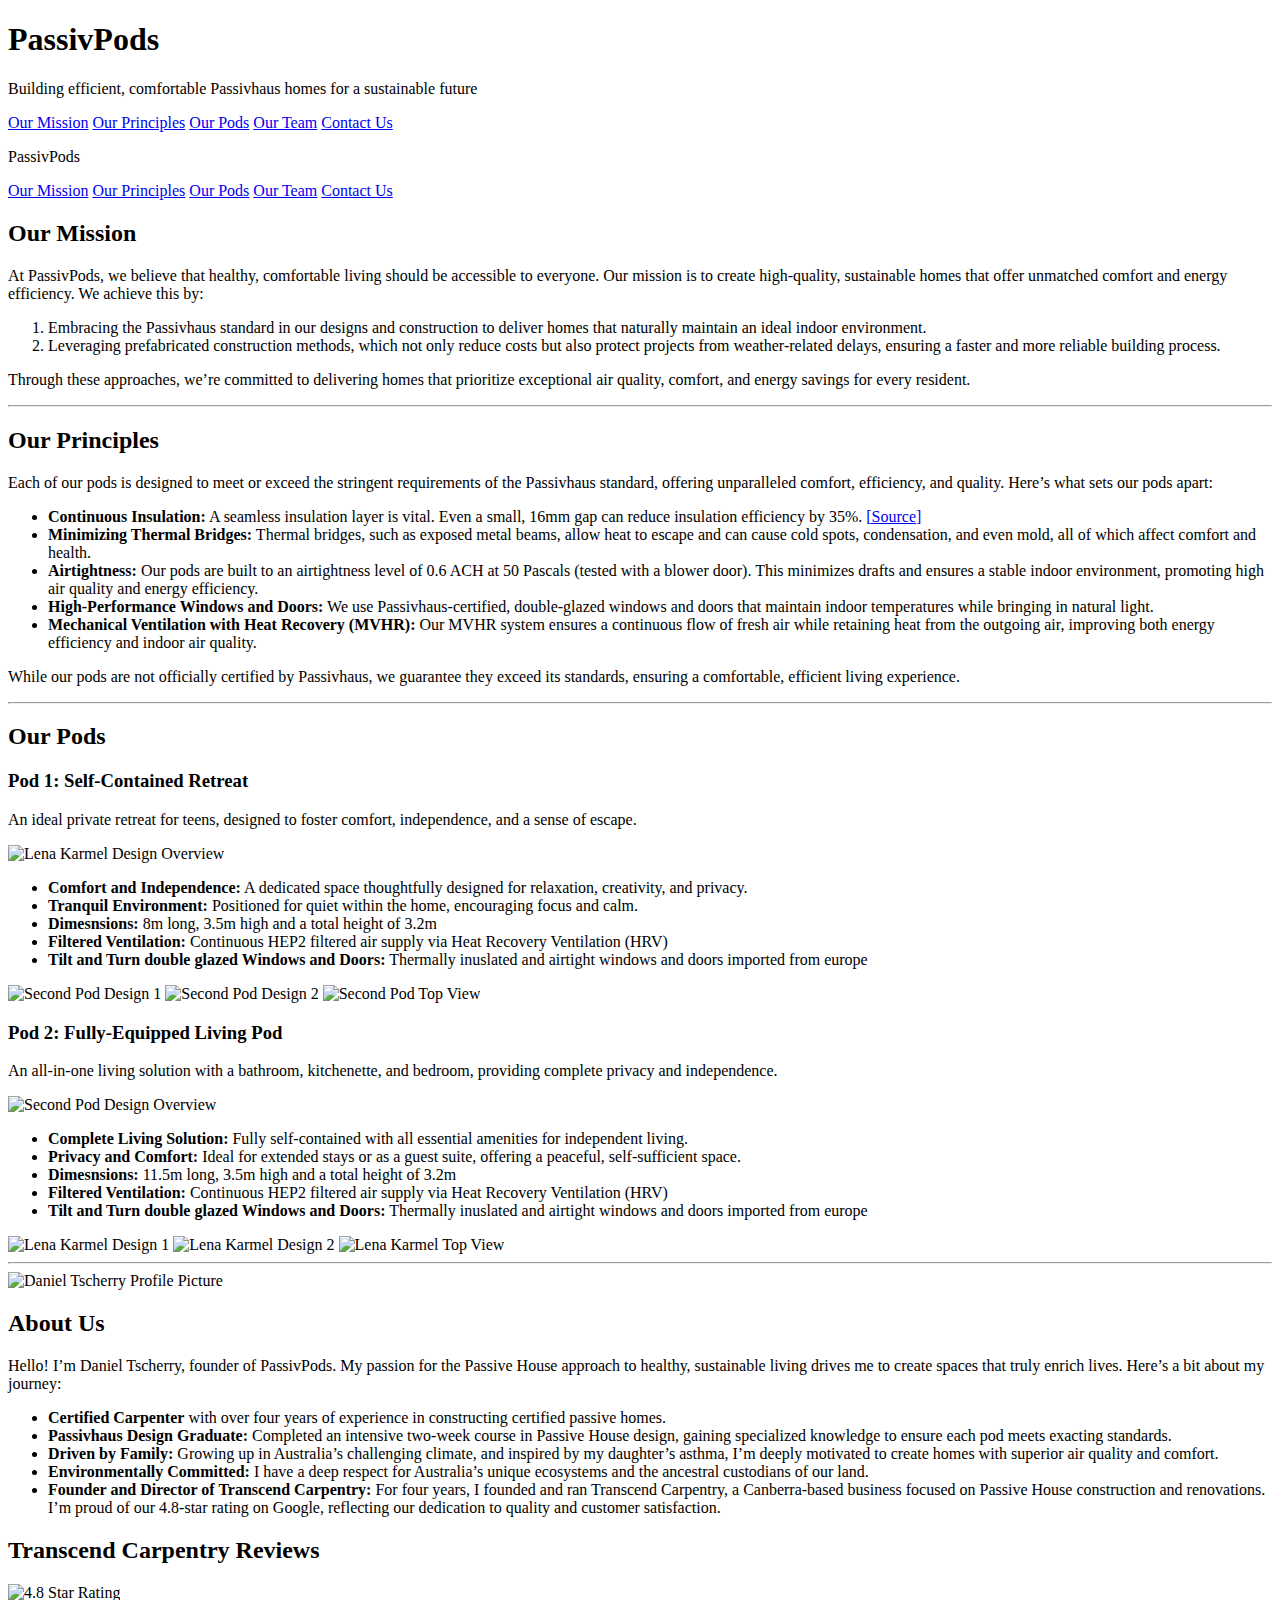
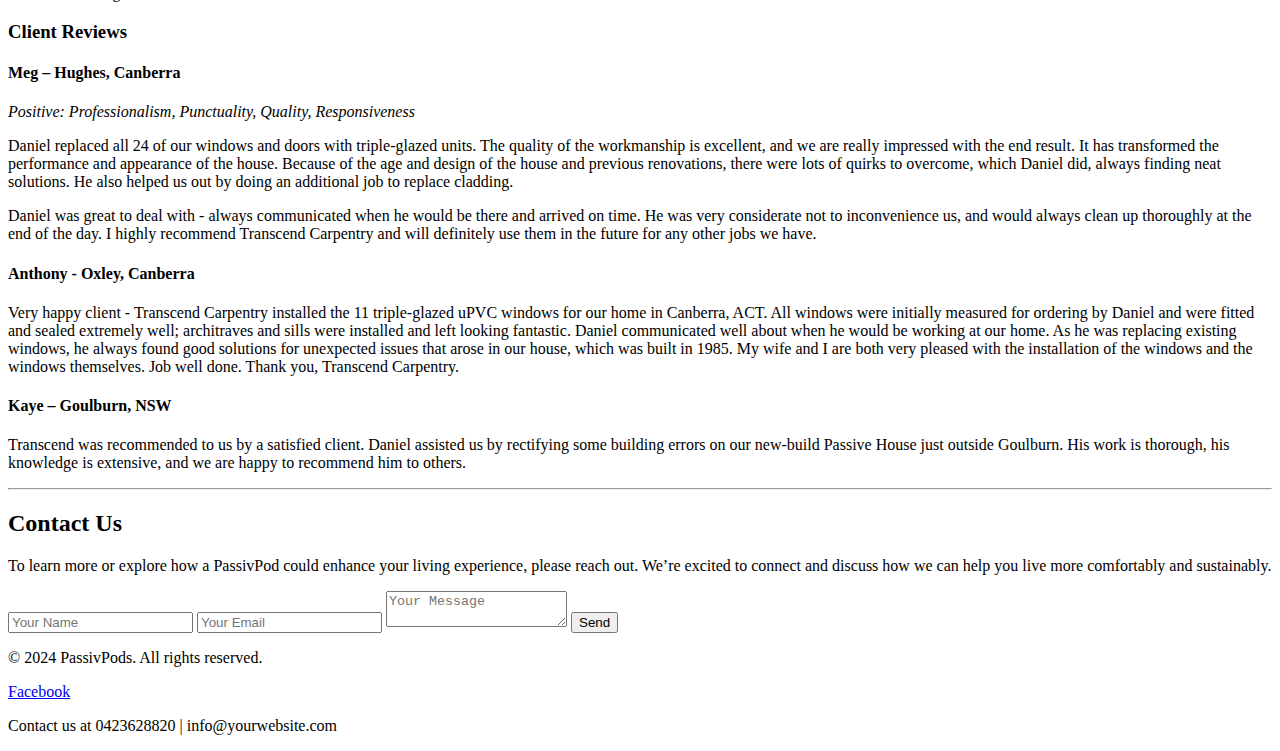
==== index.html @ dbcd6cd1 "Add files via upload" ====
<!DOCTYPE html>
<html lang="en">
<head>
    <!-- Metadata for SEO -->
    <meta charset="UTF-8">
    <meta name="viewport" content="width=device-width, initial-scale=1.0">
    <meta name="description" content="PassivPods offers sustainable, compact, and efficient passive homes designed for comfort and energy efficiency.">
    <meta property="og:title" content="PassivPods | Micro Passive House Portfolio">
    <meta property="og:description" content="Discover compact, sustainable, and energy-efficient homes designed for comfort.">
    <meta property="og:image" content="https://example.com/path/to/your-image.jpg">
    <meta property="og:url" content="https://yourwebsite.com">
    <title>PassivPods Website</title>
    
    <!-- Link to external stylesheet -->
    <link rel="stylesheet" href="assets/style.css">
    <link href="https://fonts.googleapis.com/css2?family=Montserrat:wght@400;700&family=Lato:wght@400;700&display=swap" rel="stylesheet">
</head>
<body>
    <!-- Main Header Section with Navigation Links -->
    <header id="hero" class="main-header">
        <h1>PassivPods</h1>
        <p>Building efficient, comfortable Passivhaus homes for a sustainable future</p>
        <nav>
            <a href="#mission">Our Mission</a>
            <a href="#principles">Our Principles</a>
            <a href="#pods">Our Pods</a>
            <a href="#team">Our Team</a>
            <a href="#contact">Contact Us</a>
        </nav>
    </header>
    
    <!-- Dropdown Header (hidden initially, appears on scroll) -->
    <div class="dropdown-header">
        <p class="brand-name">PassivPods</p>
        <nav class="dropdown-nav">
            <a href="#mission">Our Mission</a>
            <a href="#principles">Our Principles</a>
            <a href="#pods">Our Pods</a>
            <a href="#team">Our Team</a>
            <a href="#contact">Contact Us</a>
        </nav>
    </div> 

    <!-- Sections with Consistent Styling -->
    <section id="mission" class="section">
        <h2>Our Mission</h2>
        <p>At PassivPods, we believe that healthy, comfortable living should be accessible to everyone. Our mission is to create high-quality, sustainable homes that offer unmatched comfort and energy efficiency. We achieve this by:</p>
        <ol>
            <li>Embracing the Passivhaus standard in our designs and construction to deliver homes that naturally maintain an ideal indoor environment.</li>
            <li>Leveraging prefabricated construction methods, which not only reduce costs but also protect projects from weather-related delays, ensuring a faster and more reliable building process.</li>
        </ol>
        <p>Through these approaches, we’re committed to delivering homes that prioritize exceptional air quality, comfort, and energy savings for every resident.</p>
    </section>
    <div class="divider-wrapper">
        <hr class="section-divider">
    <section id="principles" class="section">
        <h2>Our Principles</h2>
        <p>Each of our pods is designed to meet or exceed the stringent requirements of the Passivhaus standard, offering unparalleled comfort, efficiency, and quality. Here’s what sets our pods apart:</p>
        <ul>
            <li><strong>Continuous Insulation:</strong> A seamless insulation layer is vital. Even a small, 16mm gap can reduce insulation efficiency by 35%. <a href="https://www.buildmagazine.org.nz/assets/PDF/BUILD117-68-Research---Poorly-fitted-insulation.pdf" target="_blank">[Source]</a></li>
            <li><strong>Minimizing Thermal Bridges:</strong> Thermal bridges, such as exposed metal beams, allow heat to escape and can cause cold spots, condensation, and even mold, all of which affect comfort and health.</li>
            <li><strong>Airtightness:</strong> Our pods are built to an airtightness level of 0.6 ACH at 50 Pascals (tested with a blower door). This minimizes drafts and ensures a stable indoor environment, promoting high air quality and energy efficiency.</li>
            <li><strong>High-Performance Windows and Doors:</strong> We use Passivhaus-certified, double-glazed windows and doors that maintain indoor temperatures while bringing in natural light.</li>
            <li><strong>Mechanical Ventilation with Heat Recovery (MVHR):</strong> Our MVHR system ensures a continuous flow of fresh air while retaining heat from the outgoing air, improving both energy efficiency and indoor air quality.</li>
        </ul>
        <p>While our pods are not officially certified by Passivhaus, we guarantee they exceed its standards, ensuring a comfortable, efficient living experience.</p>
    </section>
    <div class="divider-wrapper">
        <hr class="section-divider">
    <section id="pods" class="section">
        <h2>Our Pods</h2>
        
        <!-- Pod 1 -->
        <div class="pod">
            <!-- Pod Title and Blurb -->
            <div class="pod-header">
                <h3>Pod 1: Self-Contained Retreat</h3>
                <p class="pod-blurb">An ideal private retreat for teens, designed to foster comfort, independence, and a sense of escape.</p>
            </div>
            
            <!-- Top Section: Main Image on Left, Text on Right -->
            <div class="top-section">
                <div class="image-left">
                    <img src="images\Complete Lena 8m by 3 ISO.jpg" alt="Lena Karmel Design Overview" class="main-pod-image">
                </div>
                <div class="text-right">
                    <ul>
                        <li><strong>Comfort and Independence:</strong> A dedicated space thoughtfully designed for relaxation, creativity, and privacy.</li>
                        <li><strong>Tranquil Environment:</strong> Positioned for quiet within the home, encouraging focus and calm.</li>
                        <li><strong>Dimesnsions:</strong> 8m long, 3.5m high and a total height of 3.2m</li>
                        <li><strong>Filtered Ventilation:</strong> Continuous HEP2 filtered air supply via Heat Recovery Ventilation (HRV)</li>
                        <li><strong>Tilt and Turn double glazed Windows and Doors:</strong> Thermally inuslated and airtight windows and doors imported from europe</li>
                    </ul>
                </div>
            </div>
            
            <!-- Bottom Section: Three Images Side by Side -->
            <div class="bottom-section">
                <img src="images\Complete Lena 8m by 3 Bed side.jpg" alt="Second Pod Design 1" class="side-by-side-image">
                <img src="images\Complete Lena 8m by 3 couch side.jpg" alt="Second Pod Design 2" class="side-by-side-image">
                <img src="images\Complete Lena 8m by 3 Top.jpg" alt="Second Pod Top View" class="side-by-side-image">
            </div>
        </div>
    
        <!-- Pod 2 (Duplicate Structure) -->
        <div class="pod">
            <!-- Pod Title and Blurb -->
            <div class="pod-header">
                <h3>Pod 2: Fully-Equipped Living Pod</h3>
                <p class="pod-blurb">An all-in-one living solution with a bathroom, kitchenette, and bedroom, providing complete privacy and independence.</p>
            </div>
            
            <!-- Top Section: Main Image on Left, Text on Right -->
            <div class="top-section">
                <div class="image-left">
                    <img src="images\Complete Lena 11.5m by 3 iso.jpg" alt="Second Pod Design Overview" class="main-pod-image">
                </div>
                <div class="text-right">
                    <ul>
                        <li><strong>Complete Living Solution:</strong> Fully self-contained with all essential amenities for independent living.</li>
                        <li><strong>Privacy and Comfort:</strong> Ideal for extended stays or as a guest suite, offering a peaceful, self-sufficient space.</li>
                        <li><strong>Dimesnsions:</strong> 11.5m long, 3.5m high and a total height of 3.2m</li>
                        <li><strong>Filtered Ventilation:</strong> Continuous HEP2 filtered air supply via Heat Recovery Ventilation (HRV)</li>
                        <li><strong>Tilt and Turn double glazed Windows and Doors:</strong> Thermally inuslated and airtight windows and doors imported from europe</li>
                    </ul>
                </div>
            </div>
            
            <!-- Bottom Section: Three Images Side by Side -->
            <div class="bottom-section">
                <img src="images\Complete Lena 11.5m by 3.jpg" alt="Lena Karmel Design 1" class="side-by-side-image">
                <img src="images\Complete Lena 11.5m by 3 2.jpg" alt="Lena Karmel Design 2" class="side-by-side-image">
                <img src="images\Complete Lena 11.5m by 3 Top.jpg" alt="Lena Karmel Top View" class="side-by-side-image">
            </div>
        </div>
    </section>


    <div class="divider-wrapper">
        <hr class="section-divider">


 <section id="team" class="section">
    <div class="about-us-container">
        <!-- Profile Picture -->
        <div class="profile-picture">
            <img src="images/profile picture.jpg" alt="Daniel Tscherry Profile Picture">
        </div>

        <!-- About Us Text -->
        <div class="about-us-text">
            <h2>About Us</h2>
            <p>Hello! I’m Daniel Tscherry, founder of PassivPods. My passion for the Passive House approach to healthy, sustainable living drives me to create spaces that truly enrich lives. Here’s a bit about my journey:</p>
            <ul>
                <li><strong>Certified Carpenter</strong> with over four years of experience in constructing certified passive homes.</li>
                <li><strong>Passivhaus Design Graduate:</strong> Completed an intensive two-week course in Passive House design, gaining specialized knowledge to ensure each pod meets exacting standards.</li>
                <li><strong>Driven by Family:</strong> Growing up in Australia’s challenging climate, and inspired by my daughter’s asthma, I’m deeply motivated to create homes with superior air quality and comfort.</li>
                <li><strong>Environmentally Committed:</strong> I have a deep respect for Australia’s unique ecosystems and the ancestral custodians of our land.</li>
                <li><strong>Founder and Director of Transcend Carpentry:</strong> For four years, I founded and ran Transcend Carpentry, a Canberra-based business focused on Passive House construction and renovations. I’m proud of our 4.8-star rating on Google, reflecting our dedication to quality and customer satisfaction.</li>
            </ul>
        </div>
    </div>
            <!-- Google Star Rating Section -->
            <div class="google-rating">
                <h2><strong>Transcend Carpentry Reviews</strong></h2>
                <img src="images/4.8-star-rating.jpg" alt="4.8 Star Rating">
            </div>
        
            <!-- Reviews Section -->
            <h3>Client Reviews</h3>
        
            <div class="review">
                <h4>Meg – Hughes, Canberra</h4>
                <p><em>Positive: Professionalism, Punctuality, Quality, Responsiveness</em></p>
                <p>Daniel replaced all 24 of our windows and doors with triple-glazed units. The quality of the workmanship is excellent, and we are really impressed with the end result. It has transformed the performance and appearance of the house. Because of the age and design of the house and previous renovations, there were lots of quirks to overcome, which Daniel did, always finding neat solutions. He also helped us out by doing an additional job to replace cladding.</p>
                <p>Daniel was great to deal with - always communicated when he would be there and arrived on time. He was very considerate not to inconvenience us, and would always clean up thoroughly at the end of the day. I highly recommend Transcend Carpentry and will definitely use them in the future for any other jobs we have.</p>
            </div>
        
            <div class="review">
                <h4>Anthony - Oxley, Canberra</h4>
                <p>Very happy client - Transcend Carpentry installed the 11 triple-glazed uPVC windows for our home in Canberra, ACT. All windows were initially measured for ordering by Daniel and were fitted and sealed extremely well; architraves and sills were installed and left looking fantastic. Daniel communicated well about when he would be working at our home. As he was replacing existing windows, he always found good solutions for unexpected issues that arose in our house, which was built in 1985. My wife and I are both very pleased with the installation of the windows and the windows themselves. Job well done. Thank you, Transcend Carpentry.</p>
            </div>
        
            <div class="review">
                <h4>Kaye – Goulburn, NSW</h4>
                <p>Transcend was recommended to us by a satisfied client. Daniel assisted us by rectifying some building errors on our new-build Passive House just outside Goulburn. His work is thorough, his knowledge is extensive, and we are happy to recommend him to others.</p>
            </div>
        </section>
</section>

    
    <div class="divider-wrapper">
        <hr class="section-divider">
<section id="contact">
    <div class="contact-wrapper">
        <h2>Contact Us</h2>
        <p>To learn more or explore how a PassivPod could enhance your living experience, please reach out. We’re excited to connect and discuss how we can help you live more comfortably and sustainably.</p>
        <form action="https://formspree.io/f/tscherryd@yahoo.com" method="POST">
            <input type="text" name="name" placeholder="Your Name" required>
            <input type="email" name="_replyto" placeholder="Your Email" required>
            <textarea name="message" placeholder="Your Message" required></textarea>
            <button type="submit">Send</button>
        </form>
    </div>
</section>

    
        <!-- Footer -->
        <footer>
            <div class="footer-content">
                <p>&copy; 2024 PassivPods. All rights reserved.</p>
                <div class="social-links">
                    <a href="https://www.facebook.com/profile.php?id=61568110442702" target="_blank">Facebook</a>
                </div>
                <p>Contact us at 0423628820 | info@yourwebsite.com</p>
            </div>
        </footer>
    
        <!-- JavaScript for Dropdown Header Visibility on Scroll -->
        <script src="assets/script.js"></script>
    </body>
    </html>
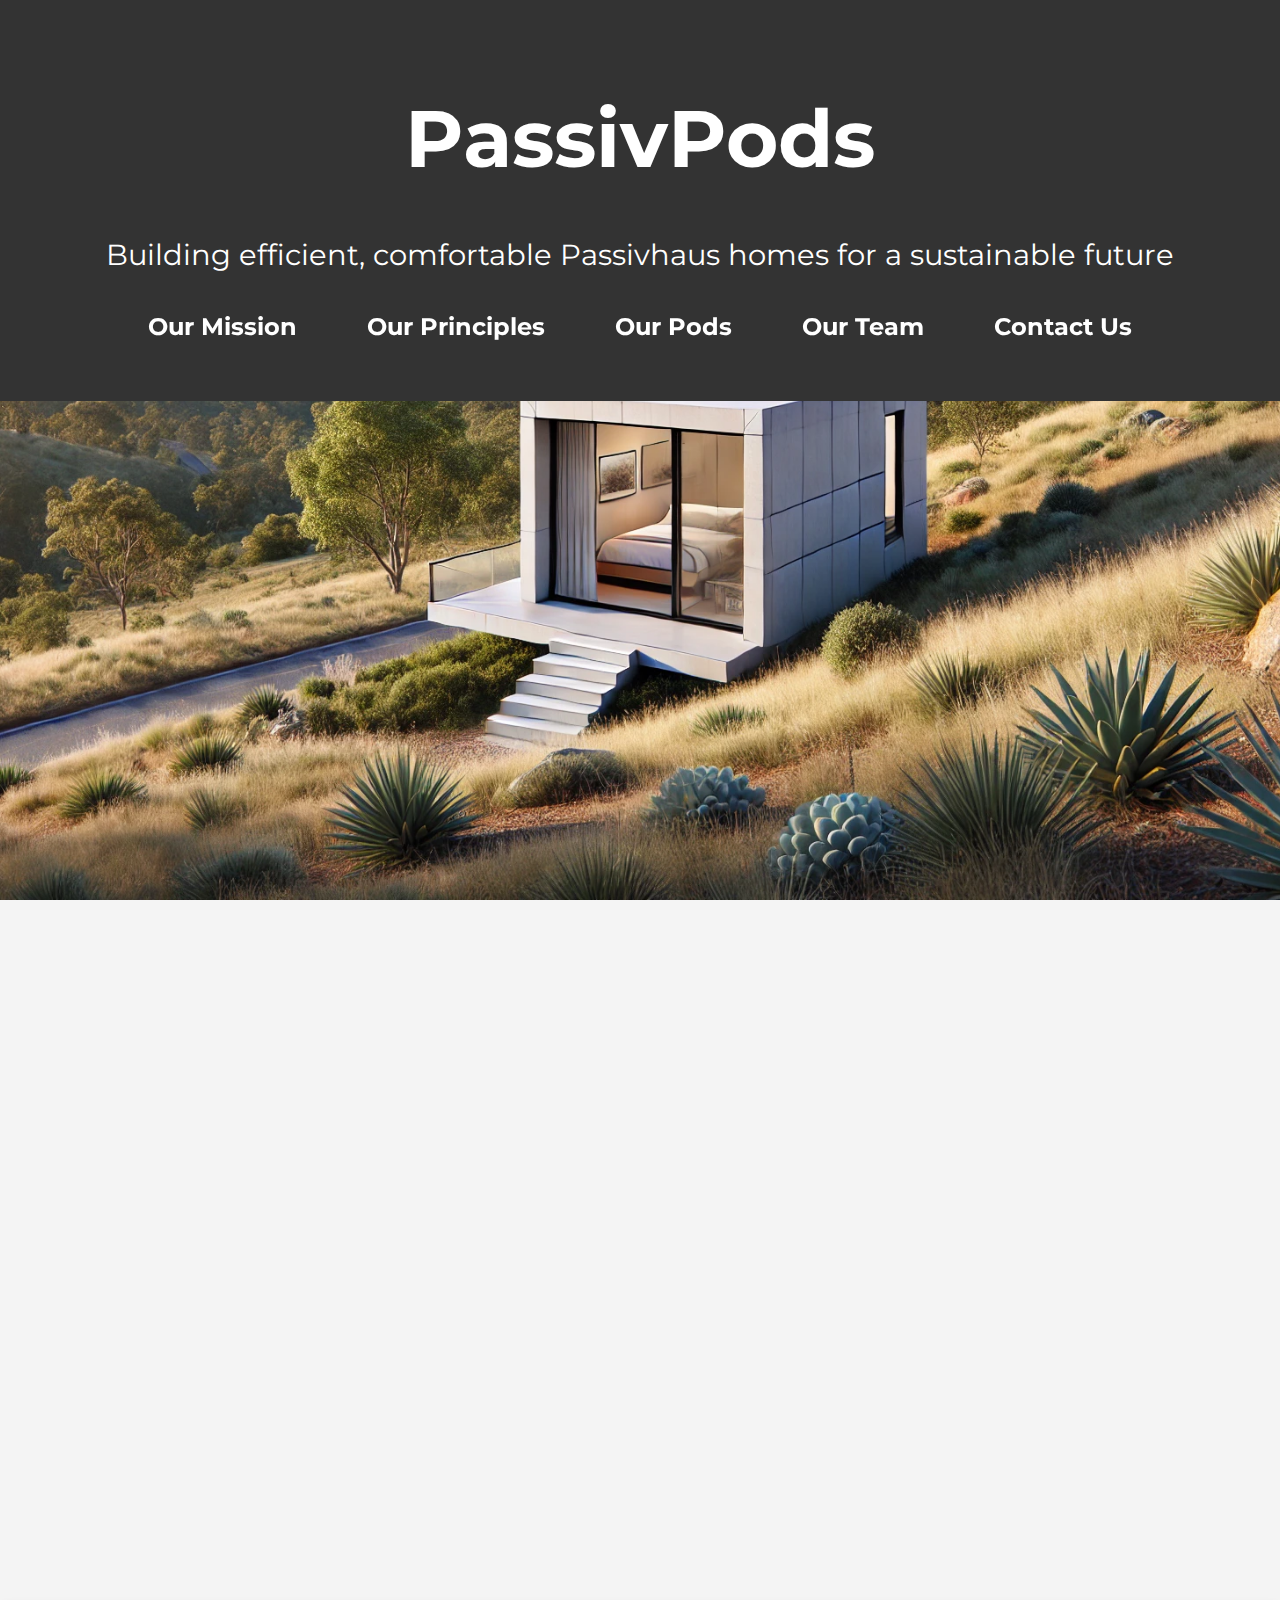
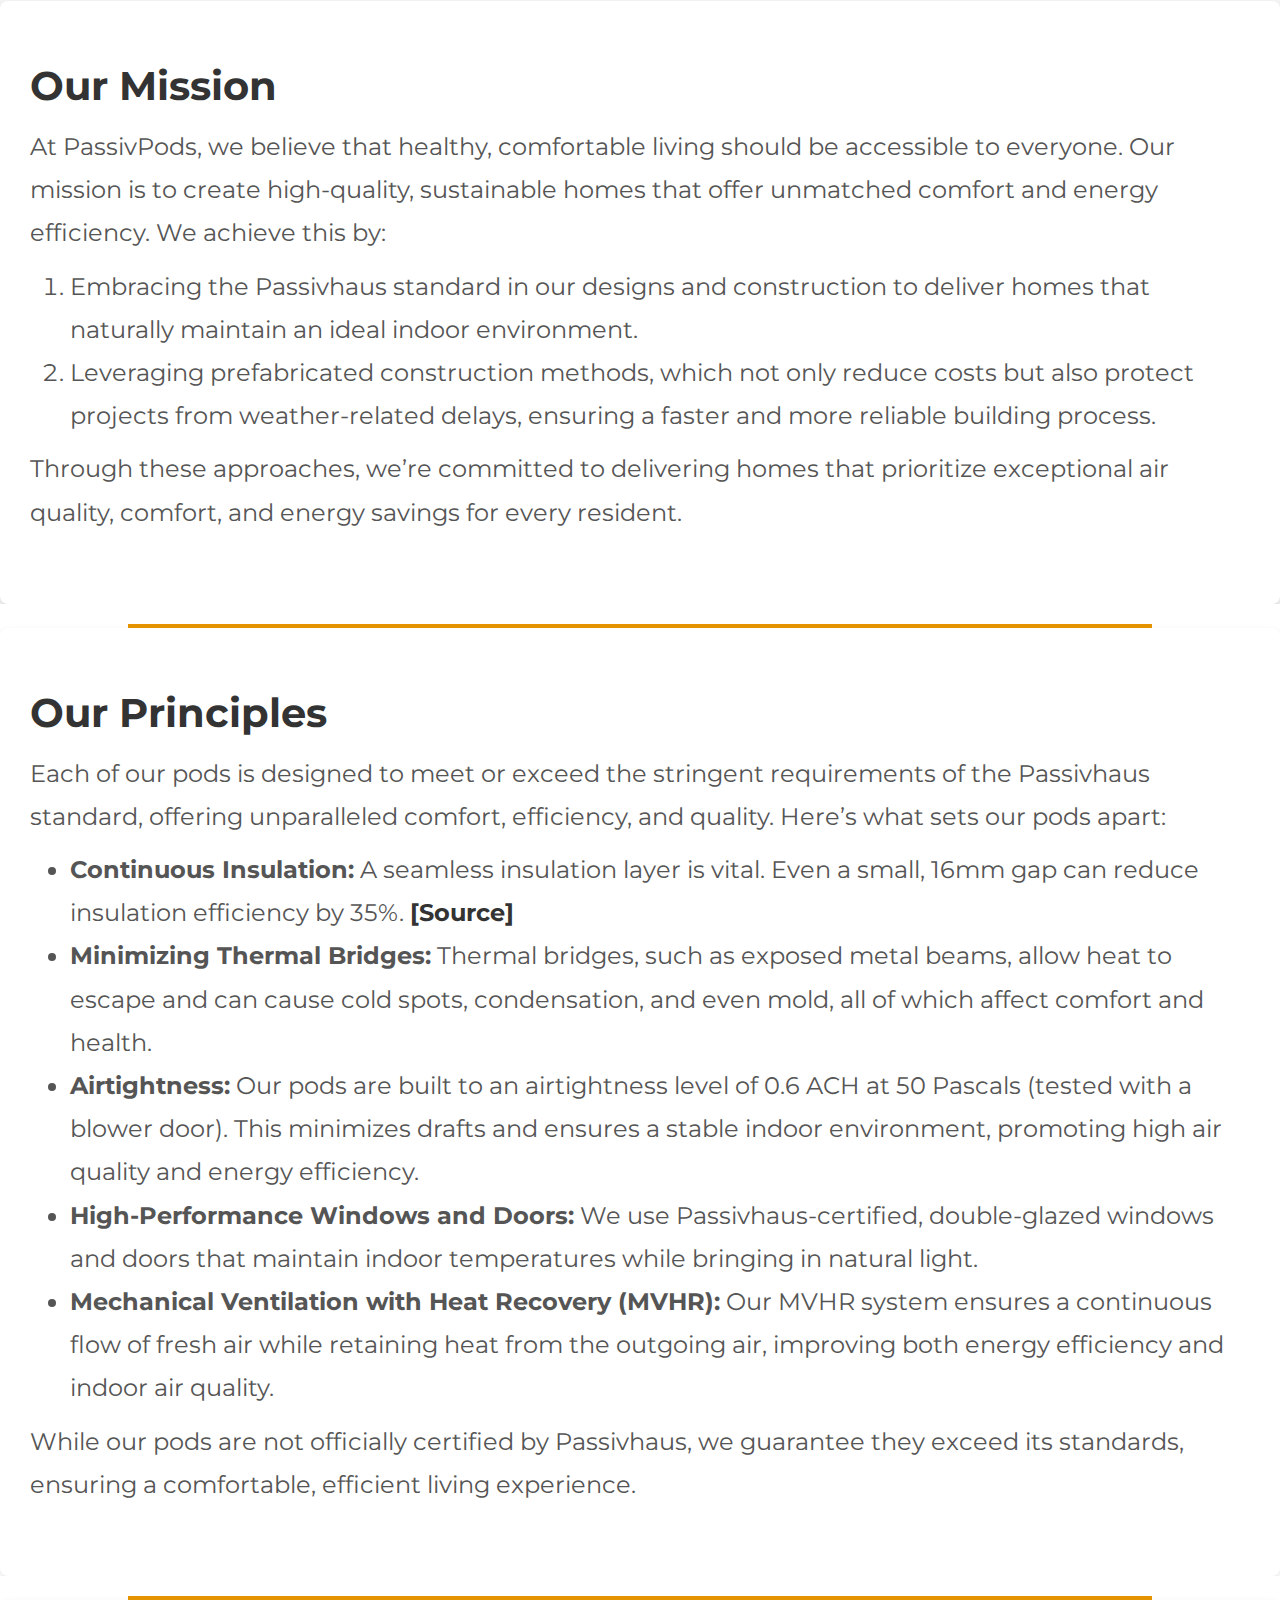
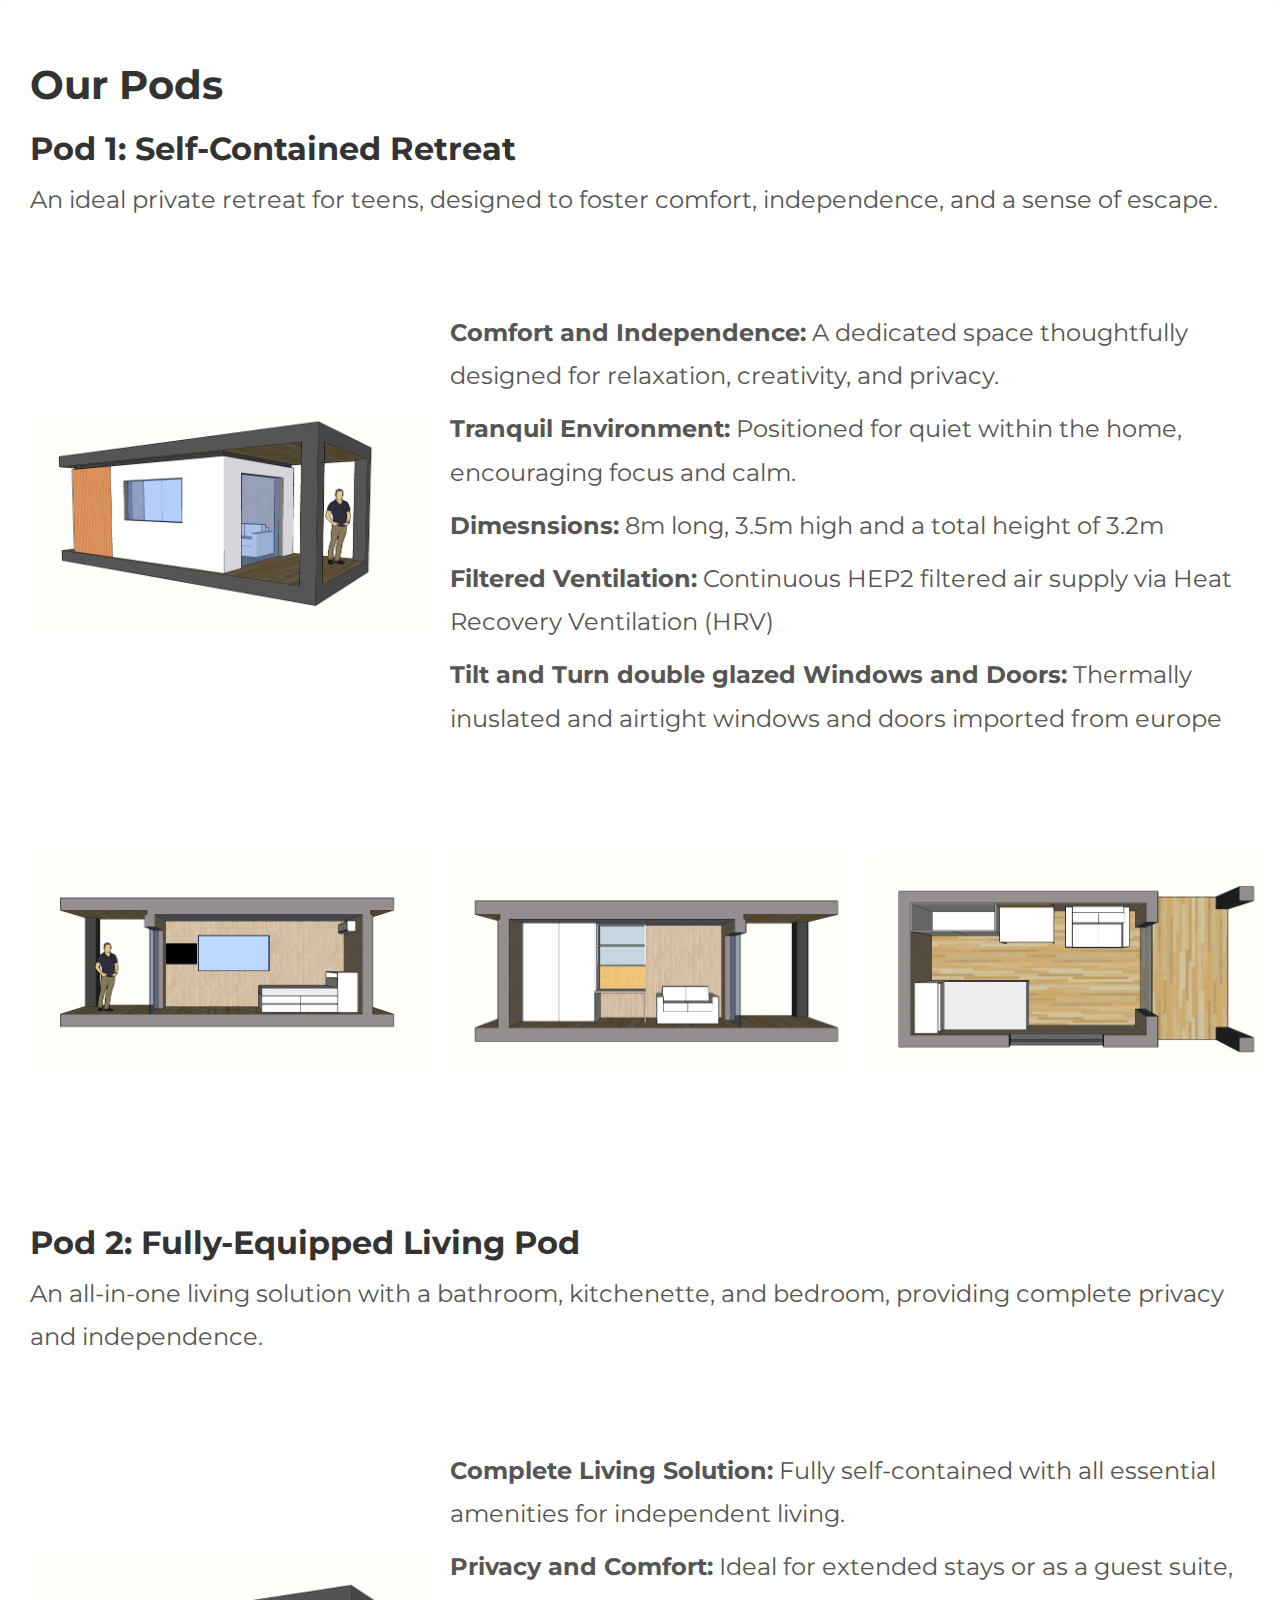
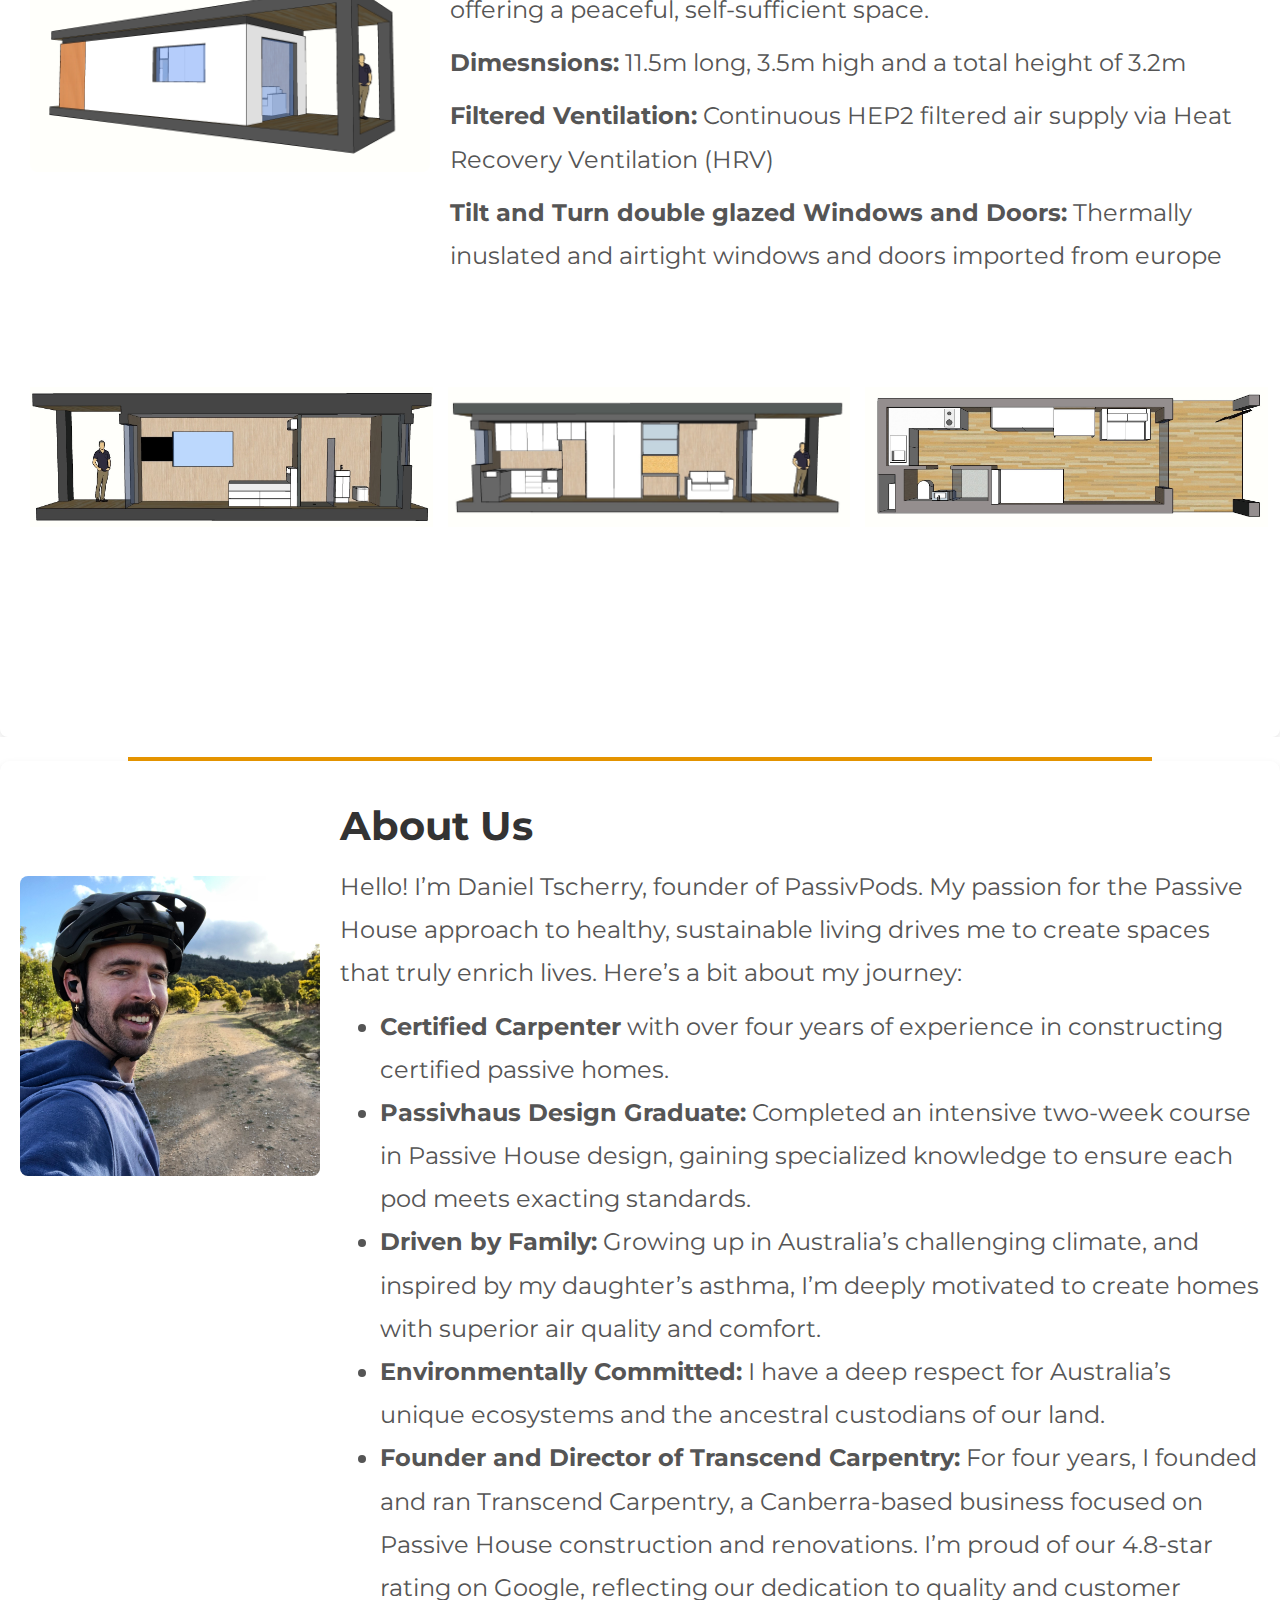
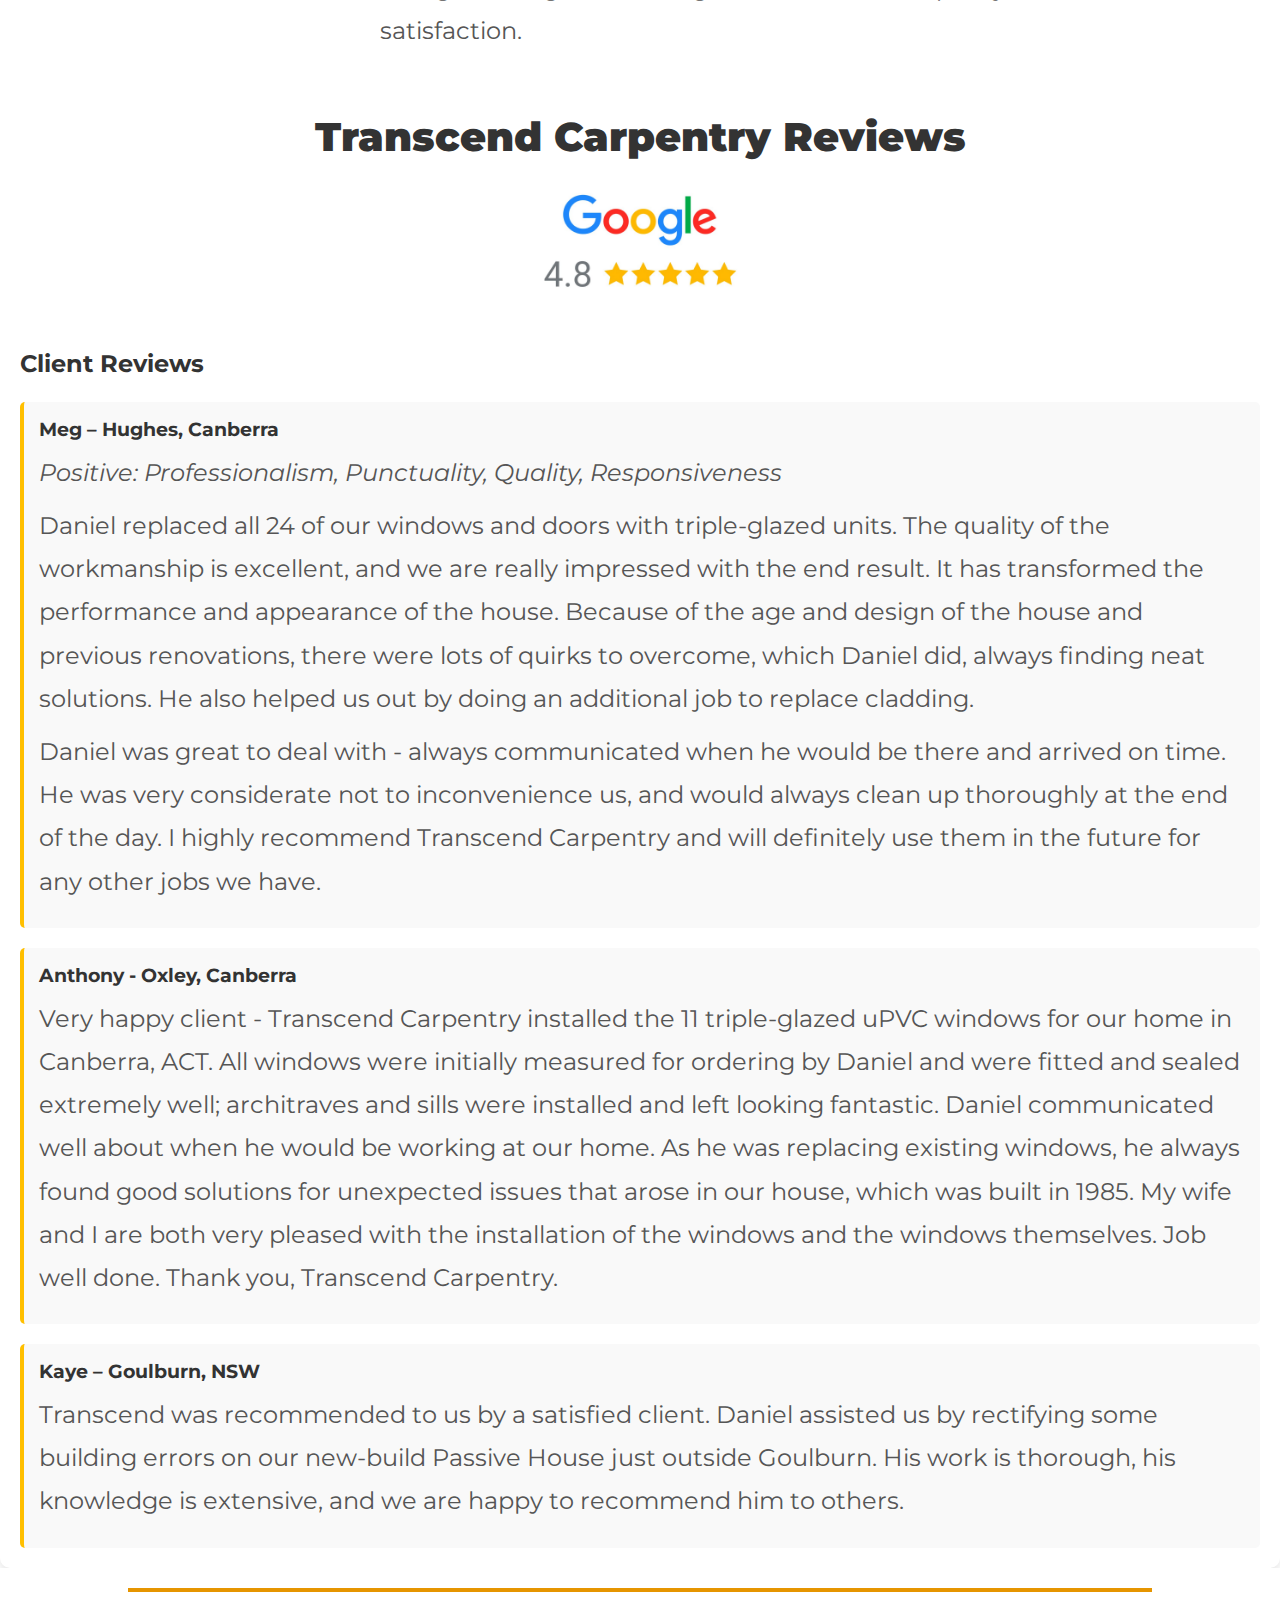
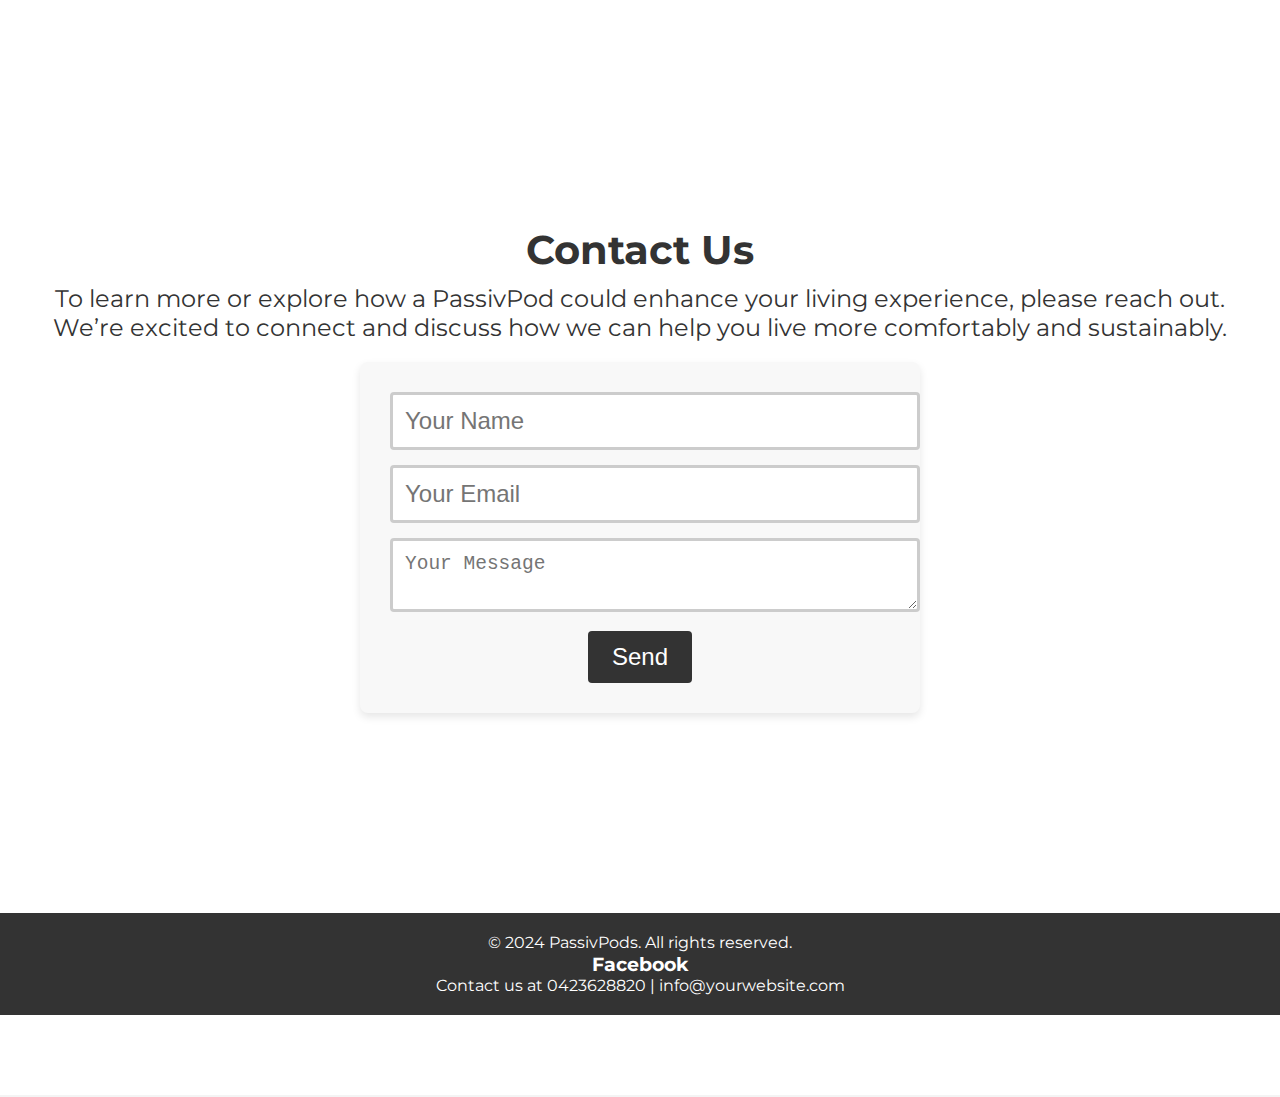
==== commit 7bf8cf53: "Update index.html" ====
--- a/index.html
+++ b/index.html
@@ -191,11 +191,12 @@
     
     <div class="divider-wrapper">
         <hr class="section-divider">
+        
 <section id="contact">
     <div class="contact-wrapper">
         <h2>Contact Us</h2>
         <p>To learn more or explore how a PassivPod could enhance your living experience, please reach out. We’re excited to connect and discuss how we can help you live more comfortably and sustainably.</p>
-        <form action="https://formspree.io/f/tscherryd@yahoo.com" method="POST">
+        <form action="https://formspree.io/f/xpwzrnel" method="POST">
             <input type="text" name="name" placeholder="Your Name" required>
             <input type="email" name="_replyto" placeholder="Your Email" required>
             <textarea name="message" placeholder="Your Message" required></textarea>
@@ -204,6 +205,7 @@
     </div>
 </section>
 
+
     
         <!-- Footer -->
         <footer>
@@ -219,4 +221,4 @@
         <!-- JavaScript for Dropdown Header Visibility on Scroll -->
         <script src="assets/script.js"></script>
     </body>
-    </html>+    </html>
--- a/assets/style.css
+++ b/assets/style.css
@@ -0,0 +1,438 @@
+/* General styling */
+body {
+    font-family: 'Montserrat', 'Lato', sans-serif;
+    background-color: #f4f4f4;
+    color: #333;
+    background-image: url("../images/Scenic background.webp");
+    background-size: cover;
+    background-position: center 0px; /* Moves the image down by 200 pixels */
+    background-attachment: fixed;
+    margin: 0;
+    padding: 0;
+}
+/* Divider wrapper with white background */
+.divider-wrapper {
+    background-color: white; /* Set the background to white */
+    text-align: center; /* Center-aligns the divider */
+    padding: 20px 0; /* Adds space above and below the divider */
+}
+
+/* Centered orange section divider */
+.section-divider {
+    border: none; /* Remove default border */
+    width: 80%; /* Set the width to 80% of the container */
+    height: 4px; /* Thickness of the line */
+    background-color: #e69500; /* Orange color for the divider */
+    margin: 0 auto; /* Center the divider within the wrapper */
+    display: block; /* Ensure it behaves as a block element */
+}
+
+
+/* Main header styling */
+#hero {
+    text-align: center;
+    padding: 40px 0px;
+    background-color: #333;
+    color: white;
+    margin-bottom: 1200px;
+}
+
+#hero h1 {
+    font-size: 5em;
+    margin: 0;
+    padding: 50px 0;
+}
+
+#hero p {
+    font-size: 1.8em;
+    margin: 0;
+    padding-bottom: 20px;
+}
+
+/* Navigation styling */
+nav {
+    display: flex;
+    justify-content: center;
+    gap: 50px;
+    padding: 10px;
+    background-color: rgba(51, 51, 51, 0.9);
+    position: sticky;
+    top: 0;
+}
+
+nav a {
+    color: #fff;
+    font-size: 1.5em;
+    text-decoration: none;
+    font-weight: bold;
+    padding: 10px;
+    transition: color 0.3s ease;
+}
+
+nav a:hover {
+    color: #ffbf00;
+    transition: 0.9s ease all;
+    transform: translateY(-5px);
+}
+
+/* Dropdown header styling */
+.dropdown-header {
+    display: flex;
+    align-items: center;
+    position: fixed;
+    top: 0;
+    width: 100%;
+    background-color: #333;
+    color: white;
+    padding: 10px 10px;
+    font-size: 1em;
+    opacity: 0;
+    transform: translateY(-100%);
+    transition: transform 0.4s ease, opacity 0.4s ease;
+}
+
+.brand-name {
+    font-weight: bold;
+    font-size: 2em;
+    color: white;
+    margin-right: auto;
+    padding: 0px 0px 0px 40px;
+}
+
+.dropdown-nav {
+    position: absolute;
+    font-size: 1em;
+    left: 50%;
+    transform: translateX(-50%);
+    display: flex;
+    gap: 60px;
+    padding: 40px 0px 0px 0px;
+}
+
+.dropdown-nav a {
+    color: white;
+    text-decoration: none;
+    font-weight: bold;
+    transition: color 0.3s ease;
+}
+
+.dropdown-nav a:hover {
+    color: #ffbf00;
+    transition: 0.9s ease all;
+    transform: translateY(-5px);
+}
+
+/* Show class for smooth drop-down */
+.dropdown-header.show {
+    opacity: 1;
+    transform: translateY(0);
+}
+
+/* General link styling */
+a {
+    color: #333;
+    text-decoration: none;
+    font-weight: bold;
+    transition: color 0.3s ease;
+}
+
+a:hover {
+    color: #ffbf00;
+    transition: 0.9s ease all;
+    transform: translateY(-5px);
+}
+
+/* Consistent styling for each section */
+.section {
+    padding: 60px 30px;
+    background-color: white;
+    border-radius: 8px;
+    box-shadow: 0 4px 8px rgba(0, 0, 0, 0.1);
+    text-align: left;
+}
+
+.section h2 {
+    font-size: 2.5em;
+    margin-top: 0;
+    margin-bottom: 15px;
+    color: #333;
+}
+
+.section p, .section ol, .section ul {
+    font-size: 1.5em;
+    line-height: 1.8;
+    color: #555;
+    margin: 10px 0;
+}
+
+/* Section heading spacing */
+#pods h2 {
+    margin-bottom: 20px; /* Add space below the "Our Pods" heading */
+}
+
+/* Pod container styling */
+.pod {
+    margin-bottom: 150px; /* Adds space between each pod section */
+}
+
+/* Pod header styling */
+.pod-header {
+    margin-bottom: 80px;
+}
+
+.pod-header h3 {
+    font-size: 2em;
+    color: #333;
+    margin: 0;
+}
+
+.pod-blurb {
+    font-size: 1.2em;
+    color: #555;
+    margin-top: 5px;
+    margin-bottom: 15px;
+}
+
+/* Top Section: Flex layout for image on left, text on right */
+.top-section {
+    display: flex;
+    align-items: center;
+    gap: 20px;
+    margin-bottom: 100px;
+}
+
+/* Image on the left */
+.image-left {
+    flex: 1;
+}
+
+.main-pod-image {
+    width: 100%;
+    max-width: 2000px;
+    border-radius: 8px;
+    /* Removed box-shadow */
+}
+
+/* Text on the right */
+.text-right {
+    flex: 2;
+}
+
+.text-right ul {
+    list-style-type: none;
+    padding: 0;
+}
+
+.text-right li {
+    margin-bottom: 10px;
+}
+
+/* Bottom Section: Three images side by side */
+.bottom-section {
+    display: flex;
+    justify-content: space-between;
+    gap: 15px;
+    flex-wrap: nowrap; /* Prevents stacking on wider screens */
+}
+
+/* First image in the row */
+.bottom-section .side-by-side-image:nth-child(1) {
+    max-width: 33%; /* Adjust width as needed */
+}
+
+/* Second image in the row */
+.bottom-section .side-by-side-image:nth-child(2) {
+    max-width: 33%; /* Adjust width as needed */
+}
+
+/* Third image in the row */
+.bottom-section .side-by-side-image:nth-child(3) {
+    max-width: 33%; /* Adjust width as needed */
+}
+
+/* Responsive Layout for Smaller Screens */
+@media (max-width: 768px) {
+    .bottom-section {
+        flex-wrap: wrap; /* Allows stacking on smaller screens */
+    }
+    .side-by-side-image {
+        max-width: 100%; /* Full width when stacked */
+    }
+}
+/* Flexbox layout for About Us */
+.about-us-container {
+    display: flex;
+    align-items: flex-start; /* Aligns the image and text container to the top */
+    gap: 20px; /* Space between the image and text */
+    margin-top: 20px; /* Space above the About Us section */
+}
+
+/* Profile Picture Styling */
+.profile-picture {
+    position: relative;
+    width: 300px;
+    height: 300px;
+    margin-top: 75px; /* Adjust this value to align with the first line of text */
+}
+
+/* Image Styling */
+.profile-picture img {
+    width: 100%;
+    height: 100%;
+    object-fit: cover;
+    border-radius: 8px;
+}
+
+/* Blurry Border Effect */
+.profile-picture::before {
+    content: "";
+    position: absolute;
+    top: 0;
+    left: 0;
+    width: 100%;
+    height: 100%;
+    border-radius: 8px;
+    box-shadow: 0 0 15px 5px rgba(0, 0, 0, 0.5);
+    filter: blur(8px);
+    z-index: -1;
+}
+/* Hover effect for profile picture */
+.profile-picture img:hover {
+    transform: scale(1.02); /* Slightly enlarges the image on hover */
+}
+
+/* About Us Text */
+.about-us-text {
+    flex: 1; /* Allows the text to take up remaining space */
+}
+
+/* Section Styling */
+#team {
+    background-color: #fff; /* Ensure a clean background for this section */
+    padding: 20px;
+    border-radius: 10px; /* Optional: adds rounded corners to the section */
+    box-shadow: 0 4px 8px rgba(0, 0, 0, 0.1); /* Subtle shadow for the section */
+}
+
+
+/* About Us section styling */
+#team .google-rating {
+    margin-top: 50px;
+    text-align: center;
+}
+
+#team .google-rating img {
+    width: 300px; /* Adjust size as needed */
+}
+
+/* Reviews styling */
+#team .review {
+    margin-top: 20px;
+    padding: 15px;
+    border-left: 4px solid #ffbf00; /* Accent color for each review */
+    background-color: #f9f9f9;
+    border-radius: 5px;
+}
+
+#team .review h4 {
+    margin: 0;
+    font-size: 1.2em;
+    color: #333;
+}
+
+#team .review p {
+    margin: 10px 0;
+    color: #555;
+}
+
+#team h3 {
+    margin-top: 40px;
+    font-size: 1.5em;
+    color: #333;
+}
+
+/* Contact section and form styling */
+#contact {
+    display: flex;
+    justify-content: center;
+    align-items: center;
+    flex-direction: column;
+    padding: 200px 20px;
+    text-align: center;
+    background-color: white;
+    
+}
+
+#contact h2 {
+    font-size: 2.5em;
+    margin-bottom: 10px;
+}
+
+#contact p, #contact ol, #contact ul {
+    max-width: 1200px;
+    font-size: 1.5em;
+    margin-top: 0;
+    margin-bottom: 20px;
+}
+
+#contact form {
+    max-width: 500px;
+    width: 100%;
+    background: #f8f8f8;
+    padding: 30px;
+    border-radius: 8px;
+    box-shadow: 0 4px 8px rgba(0, 0, 0, 0.1);
+    margin: 0 auto;
+}
+
+#contact input, #contact textarea {
+    width: 100%;
+    padding: 12px;
+    margin-bottom: 15px;
+    border: 3px solid #ccc;
+    border-radius: 4px;
+    font-size: 1.5em;
+}
+
+#contact button {
+    background-color: #333;
+    color: white;
+    padding: 12px 24px;
+    border: none;
+    border-radius: 4px;
+    font-size: 1.5em;
+    cursor: pointer;
+    transition: background-color 0.3s ease;
+}
+
+#contact button:hover {
+    background-color: #ffbf00;
+    color: white;
+    transform: translateY(-3px);
+}
+
+/* Footer styling */
+footer {
+    background-color: #333;
+    color: white;
+    padding: 20px;
+    text-align: center;
+}
+
+footer p {
+    margin: 0;
+}
+
+.social-links a {
+    color: white;
+    margin: 0 10px;
+    text-decoration: none;
+    font-size: 1.2em;
+    transition: color 0.3s ease;
+}
+
+.social-links a:hover {
+    color: #ffbf00;
+    transition: 0.9s ease all;
+    transform: translateY(-5px);
+}
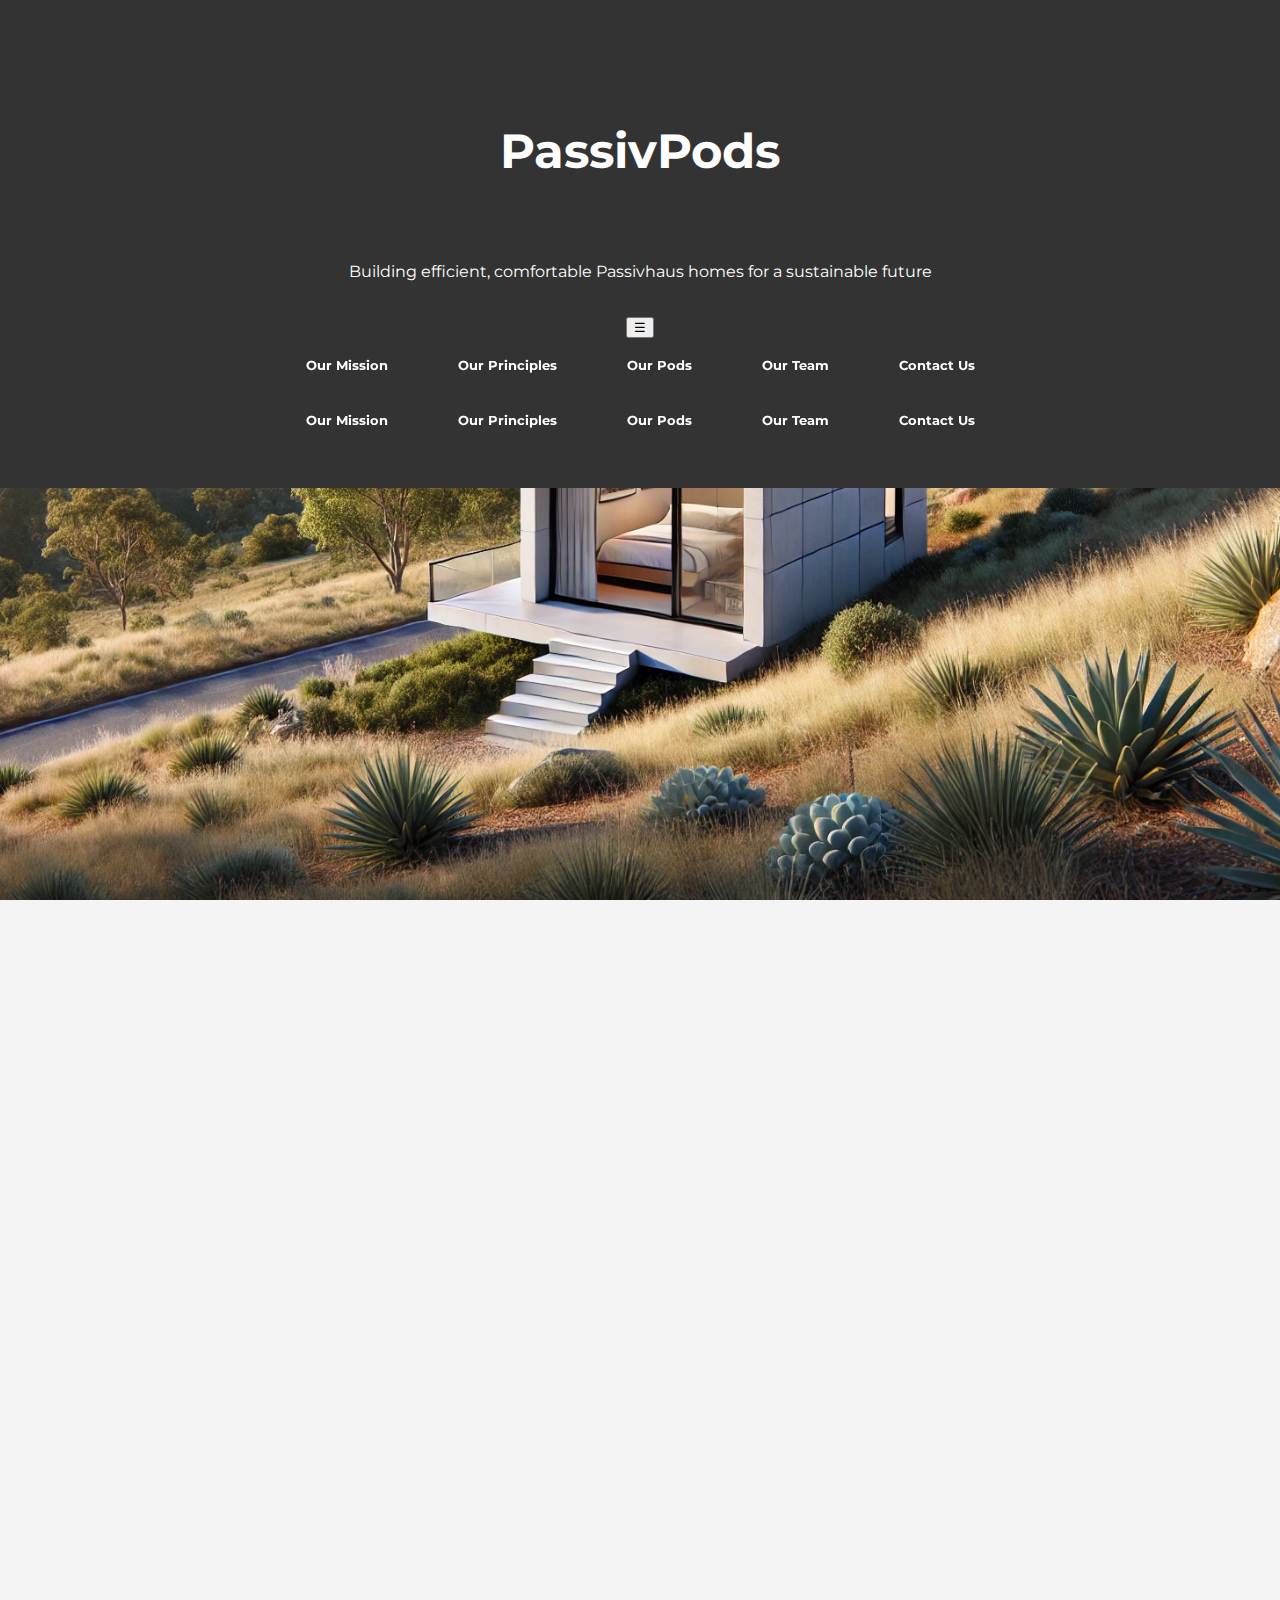
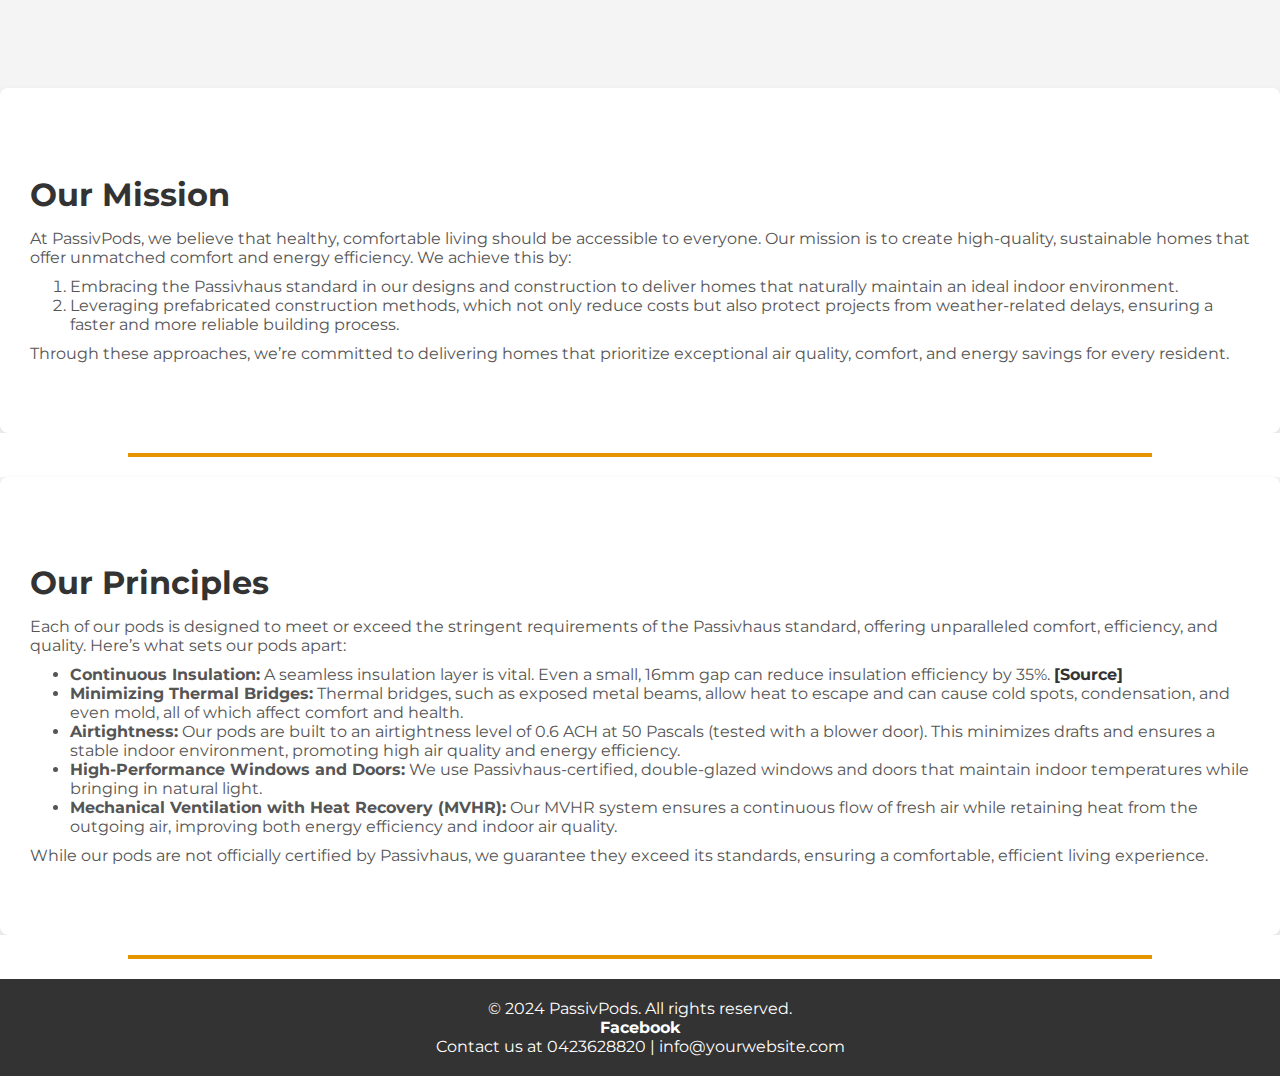
==== commit 6841695a: "Update index.html" ====
--- a/index.html
+++ b/index.html
@@ -20,7 +20,19 @@
     <header id="hero" class="main-header">
         <h1>PassivPods</h1>
         <p>Building efficient, comfortable Passivhaus homes for a sustainable future</p>
-        <nav>
+        <!-- Hamburger Menu -->
+        <div class="hamburger-menu">
+            <button id="menu-toggle">☰</button>
+            <nav id="mobile-nav" class="hidden">
+                <a href="#mission">Our Mission</a>
+                <a href="#principles">Our Principles</a>
+                <a href="#pods">Our Pods</a>
+                <a href="#team">Our Team</a>
+                <a href="#contact">Contact Us</a>
+            </nav>
+        </div>
+        <!-- Regular Navigation Links -->
+        <nav class="desktop-nav">
             <a href="#mission">Our Mission</a>
             <a href="#principles">Our Principles</a>
             <a href="#pods">Our Pods</a>
@@ -39,7 +51,7 @@
             <a href="#team">Our Team</a>
             <a href="#contact">Contact Us</a>
         </nav>
-    </div> 
+    </div>
 
     <!-- Sections with Consistent Styling -->
     <section id="mission" class="section">
@@ -51,8 +63,11 @@
         </ol>
         <p>Through these approaches, we’re committed to delivering homes that prioritize exceptional air quality, comfort, and energy savings for every resident.</p>
     </section>
+
     <div class="divider-wrapper">
         <hr class="section-divider">
+    </div>
+
     <section id="principles" class="section">
         <h2>Our Principles</h2>
         <p>Each of our pods is designed to meet or exceed the stringent requirements of the Passivhaus standard, offering unparalleled comfort, efficiency, and quality. Here’s what sets our pods apart:</p>
@@ -65,160 +80,24 @@
         </ul>
         <p>While our pods are not officially certified by Passivhaus, we guarantee they exceed its standards, ensuring a comfortable, efficient living experience.</p>
     </section>
-    <div class="divider-wrapper">
-        <hr class="section-divider">
-    <section id="pods" class="section">
-        <h2>Our Pods</h2>
-        
-        <!-- Pod 1 -->
-        <div class="pod">
-            <!-- Pod Title and Blurb -->
-            <div class="pod-header">
-                <h3>Pod 1: Self-Contained Retreat</h3>
-                <p class="pod-blurb">An ideal private retreat for teens, designed to foster comfort, independence, and a sense of escape.</p>
-            </div>
-            
-            <!-- Top Section: Main Image on Left, Text on Right -->
-            <div class="top-section">
-                <div class="image-left">
-                    <img src="images\Complete Lena 8m by 3 ISO.jpg" alt="Lena Karmel Design Overview" class="main-pod-image">
-                </div>
-                <div class="text-right">
-                    <ul>
-                        <li><strong>Comfort and Independence:</strong> A dedicated space thoughtfully designed for relaxation, creativity, and privacy.</li>
-                        <li><strong>Tranquil Environment:</strong> Positioned for quiet within the home, encouraging focus and calm.</li>
-                        <li><strong>Dimesnsions:</strong> 8m long, 3.5m high and a total height of 3.2m</li>
-                        <li><strong>Filtered Ventilation:</strong> Continuous HEP2 filtered air supply via Heat Recovery Ventilation (HRV)</li>
-                        <li><strong>Tilt and Turn double glazed Windows and Doors:</strong> Thermally inuslated and airtight windows and doors imported from europe</li>
-                    </ul>
-                </div>
-            </div>
-            
-            <!-- Bottom Section: Three Images Side by Side -->
-            <div class="bottom-section">
-                <img src="images\Complete Lena 8m by 3 Bed side.jpg" alt="Second Pod Design 1" class="side-by-side-image">
-                <img src="images\Complete Lena 8m by 3 couch side.jpg" alt="Second Pod Design 2" class="side-by-side-image">
-                <img src="images\Complete Lena 8m by 3 Top.jpg" alt="Second Pod Top View" class="side-by-side-image">
-            </div>
-        </div>
-    
-        <!-- Pod 2 (Duplicate Structure) -->
-        <div class="pod">
-            <!-- Pod Title and Blurb -->
-            <div class="pod-header">
-                <h3>Pod 2: Fully-Equipped Living Pod</h3>
-                <p class="pod-blurb">An all-in-one living solution with a bathroom, kitchenette, and bedroom, providing complete privacy and independence.</p>
-            </div>
-            
-            <!-- Top Section: Main Image on Left, Text on Right -->
-            <div class="top-section">
-                <div class="image-left">
-                    <img src="images\Complete Lena 11.5m by 3 iso.jpg" alt="Second Pod Design Overview" class="main-pod-image">
-                </div>
-                <div class="text-right">
-                    <ul>
-                        <li><strong>Complete Living Solution:</strong> Fully self-contained with all essential amenities for independent living.</li>
-                        <li><strong>Privacy and Comfort:</strong> Ideal for extended stays or as a guest suite, offering a peaceful, self-sufficient space.</li>
-                        <li><strong>Dimesnsions:</strong> 11.5m long, 3.5m high and a total height of 3.2m</li>
-                        <li><strong>Filtered Ventilation:</strong> Continuous HEP2 filtered air supply via Heat Recovery Ventilation (HRV)</li>
-                        <li><strong>Tilt and Turn double glazed Windows and Doors:</strong> Thermally inuslated and airtight windows and doors imported from europe</li>
-                    </ul>
-                </div>
-            </div>
-            
-            <!-- Bottom Section: Three Images Side by Side -->
-            <div class="bottom-section">
-                <img src="images\Complete Lena 11.5m by 3.jpg" alt="Lena Karmel Design 1" class="side-by-side-image">
-                <img src="images\Complete Lena 11.5m by 3 2.jpg" alt="Lena Karmel Design 2" class="side-by-side-image">
-                <img src="images\Complete Lena 11.5m by 3 Top.jpg" alt="Lena Karmel Top View" class="side-by-side-image">
-            </div>
-        </div>
-    </section>
-
 
     <div class="divider-wrapper">
         <hr class="section-divider">
+    </div>
 
+    <!-- More Sections like "Our Pods", "Team", "Contact", etc. -->
 
- <section id="team" class="section">
-    <div class="about-us-container">
-        <!-- Profile Picture -->
-        <div class="profile-picture">
-            <img src="images/profile picture.jpg" alt="Daniel Tscherry Profile Picture">
+    <footer>
+        <div class="footer-content">
+            <p>&copy; 2024 PassivPods. All rights reserved.</p>
+            <div class="social-links">
+                <a href="https://www.facebook.com/profile.php?id=61568110442702" target="_blank">Facebook</a>
+            </div>
+            <p>Contact us at 0423628820 | info@yourwebsite.com</p>
         </div>
-
-        <!-- About Us Text -->
-        <div class="about-us-text">
-            <h2>About Us</h2>
-            <p>Hello! I’m Daniel Tscherry, founder of PassivPods. My passion for the Passive House approach to healthy, sustainable living drives me to create spaces that truly enrich lives. Here’s a bit about my journey:</p>
-            <ul>
-                <li><strong>Certified Carpenter</strong> with over four years of experience in constructing certified passive homes.</li>
-                <li><strong>Passivhaus Design Graduate:</strong> Completed an intensive two-week course in Passive House design, gaining specialized knowledge to ensure each pod meets exacting standards.</li>
-                <li><strong>Driven by Family:</strong> Growing up in Australia’s challenging climate, and inspired by my daughter’s asthma, I’m deeply motivated to create homes with superior air quality and comfort.</li>
-                <li><strong>Environmentally Committed:</strong> I have a deep respect for Australia’s unique ecosystems and the ancestral custodians of our land.</li>
-                <li><strong>Founder and Director of Transcend Carpentry:</strong> For four years, I founded and ran Transcend Carpentry, a Canberra-based business focused on Passive House construction and renovations. I’m proud of our 4.8-star rating on Google, reflecting our dedication to quality and customer satisfaction.</li>
-            </ul>
-        </div>
-    </div>
-            <!-- Google Star Rating Section -->
-            <div class="google-rating">
-                <h2><strong>Transcend Carpentry Reviews</strong></h2>
-                <img src="images/4.8-star-rating.jpg" alt="4.8 Star Rating">
-            </div>
-        
-            <!-- Reviews Section -->
-            <h3>Client Reviews</h3>
-        
-            <div class="review">
-                <h4>Meg – Hughes, Canberra</h4>
-                <p><em>Positive: Professionalism, Punctuality, Quality, Responsiveness</em></p>
-                <p>Daniel replaced all 24 of our windows and doors with triple-glazed units. The quality of the workmanship is excellent, and we are really impressed with the end result. It has transformed the performance and appearance of the house. Because of the age and design of the house and previous renovations, there were lots of quirks to overcome, which Daniel did, always finding neat solutions. He also helped us out by doing an additional job to replace cladding.</p>
-                <p>Daniel was great to deal with - always communicated when he would be there and arrived on time. He was very considerate not to inconvenience us, and would always clean up thoroughly at the end of the day. I highly recommend Transcend Carpentry and will definitely use them in the future for any other jobs we have.</p>
-            </div>
-        
-            <div class="review">
-                <h4>Anthony - Oxley, Canberra</h4>
-                <p>Very happy client - Transcend Carpentry installed the 11 triple-glazed uPVC windows for our home in Canberra, ACT. All windows were initially measured for ordering by Daniel and were fitted and sealed extremely well; architraves and sills were installed and left looking fantastic. Daniel communicated well about when he would be working at our home. As he was replacing existing windows, he always found good solutions for unexpected issues that arose in our house, which was built in 1985. My wife and I are both very pleased with the installation of the windows and the windows themselves. Job well done. Thank you, Transcend Carpentry.</p>
-            </div>
-        
-            <div class="review">
-                <h4>Kaye – Goulburn, NSW</h4>
-                <p>Transcend was recommended to us by a satisfied client. Daniel assisted us by rectifying some building errors on our new-build Passive House just outside Goulburn. His work is thorough, his knowledge is extensive, and we are happy to recommend him to others.</p>
-            </div>
-        </section>
-</section>
-
+    </footer>
     
-    <div class="divider-wrapper">
-        <hr class="section-divider">
-        
-<section id="contact">
-    <div class="contact-wrapper">
-        <h2>Contact Us</h2>
-        <p>To learn more or explore how a PassivPod could enhance your living experience, please reach out. We’re excited to connect and discuss how we can help you live more comfortably and sustainably.</p>
-        <form action="https://formspree.io/f/xpwzrnel" method="POST">
-            <input type="text" name="name" placeholder="Your Name" required>
-            <input type="email" name="_replyto" placeholder="Your Email" required>
-            <textarea name="message" placeholder="Your Message" required></textarea>
-            <button type="submit">Send</button>
-        </form>
-    </div>
-</section>
-
-
-    
-        <!-- Footer -->
-        <footer>
-            <div class="footer-content">
-                <p>&copy; 2024 PassivPods. All rights reserved.</p>
-                <div class="social-links">
-                    <a href="https://www.facebook.com/profile.php?id=61568110442702" target="_blank">Facebook</a>
-                </div>
-                <p>Contact us at 0423628820 | info@yourwebsite.com</p>
-            </div>
-        </footer>
-    
-        <!-- JavaScript for Dropdown Header Visibility on Scroll -->
-        <script src="assets/script.js"></script>
-    </body>
-    </html>
+    <!-- JavaScript for Dropdown Header Visibility on Scroll -->
+    <script src="assets/script.js"></script>
+</body>
+</html>
--- a/assets/style.css
+++ b/assets/style.css
@@ -38,13 +38,13 @@
 }
 
 #hero h1 {
-    font-size: 5em;
+    font-size: 3em; */ was 5 */
     margin: 0;
     padding: 50px 0;
 }
 
 #hero p {
-    font-size: 1.8em;
+    font-size: 1em; */ was 1.8 */
     margin: 0;
     padding-bottom: 20px;
 }
@@ -62,7 +62,7 @@
 
 nav a {
     color: #fff;
-    font-size: 1.5em;
+    font-size: .8em; */ was 1.5 */
     text-decoration: none;
     font-weight: bold;
     padding: 10px;
@@ -85,7 +85,7 @@
     background-color: #333;
     color: white;
     padding: 10px 10px;
-    font-size: 1em;
+    font-size: .8em; */ was 1 */
     opacity: 0;
     transform: translateY(-100%);
     transition: transform 0.4s ease, opacity 0.4s ease;
@@ -93,7 +93,7 @@
 
 .brand-name {
     font-weight: bold;
-    font-size: 2em;
+    font-size: 1.5em; */ was 2 */
     color: white;
     margin-right: auto;
     padding: 0px 0px 0px 40px;
@@ -101,7 +101,7 @@
 
 .dropdown-nav {
     position: absolute;
-    font-size: 1em;
+    font-size: .8em; */ was 1 */
     left: 50%;
     transform: translateX(-50%);
     display: flex;
@@ -152,14 +152,14 @@
 }
 
 .section h2 {
-    font-size: 2.5em;
+    font-size: 2em; */ was 2 */
     margin-top: 0;
     margin-bottom: 15px;
     color: #333;
 }
 
 .section p, .section ol, .section ul {
-    font-size: 1.5em;
+    font-size: 1em; */ was 1.5 */
     line-height: 1.8;
     color: #555;
     margin: 10px 0;
@@ -181,13 +181,13 @@
 }
 
 .pod-header h3 {
-    font-size: 2em;
+    font-size: 1.5em; */ was 2 */
     color: #333;
     margin: 0;
 }
 
 .pod-blurb {
-    font-size: 1.2em;
+    font-size: 1em; */ was 1.2 */
     color: #555;
     margin-top: 5px;
     margin-bottom: 15px;
@@ -336,7 +336,7 @@
 
 #team .review h4 {
     margin: 0;
-    font-size: 1.2em;
+    font-size: 1em; */ was 1.2 */
     color: #333;
 }
 
@@ -347,7 +347,7 @@
 
 #team h3 {
     margin-top: 40px;
-    font-size: 1.5em;
+    font-size: 1em; */ was 1.5 */
     color: #333;
 }
 
@@ -370,7 +370,7 @@
 
 #contact p, #contact ol, #contact ul {
     max-width: 1200px;
-    font-size: 1.5em;
+    font-size: 1em; */ was 1.5 */
     margin-top: 0;
     margin-bottom: 20px;
 }
@@ -400,7 +400,7 @@
     padding: 12px 24px;
     border: none;
     border-radius: 4px;
-    font-size: 1.5em;
+    font-size: 1em; */ was 1.5 */
     cursor: pointer;
     transition: background-color 0.3s ease;
 }
@@ -427,7 +427,7 @@
     color: white;
     margin: 0 10px;
     text-decoration: none;
-    font-size: 1.2em;
+    font-size: 1em; */ was 1.2 */
     transition: color 0.3s ease;
 }
 
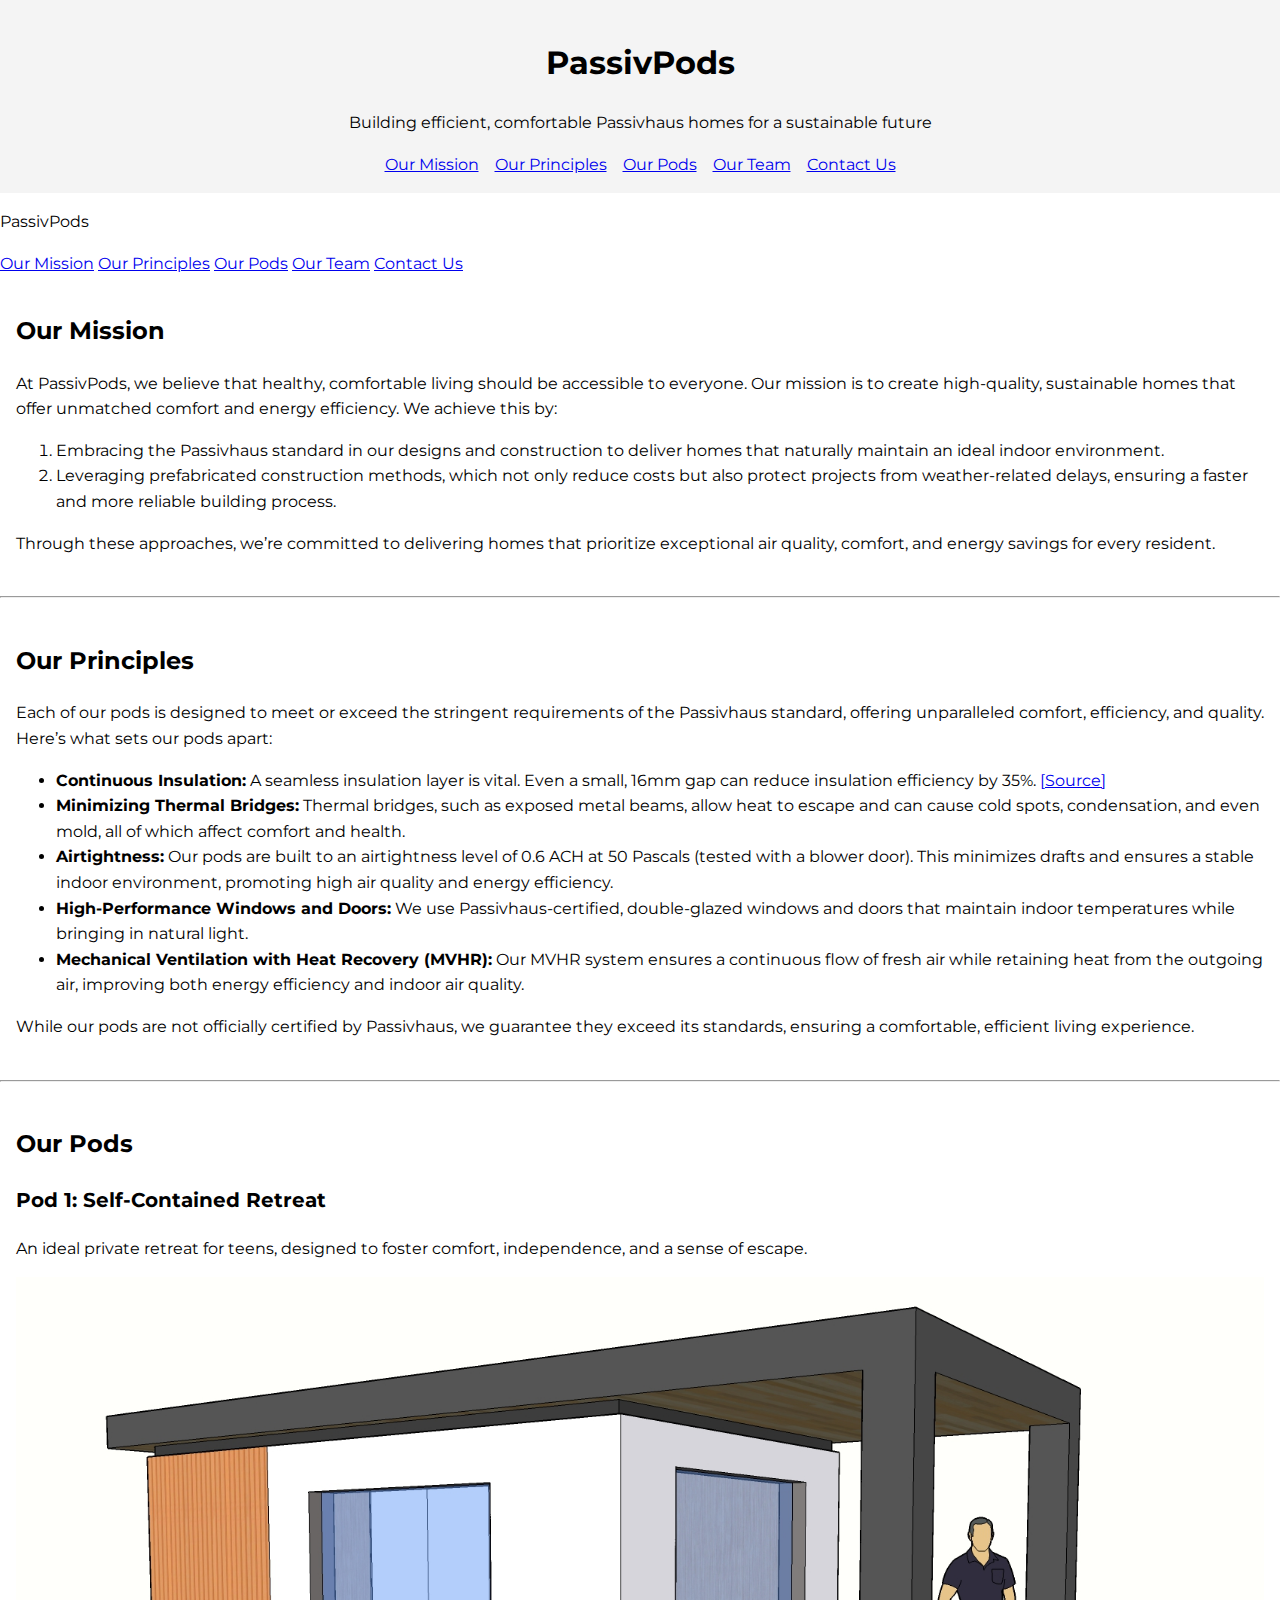
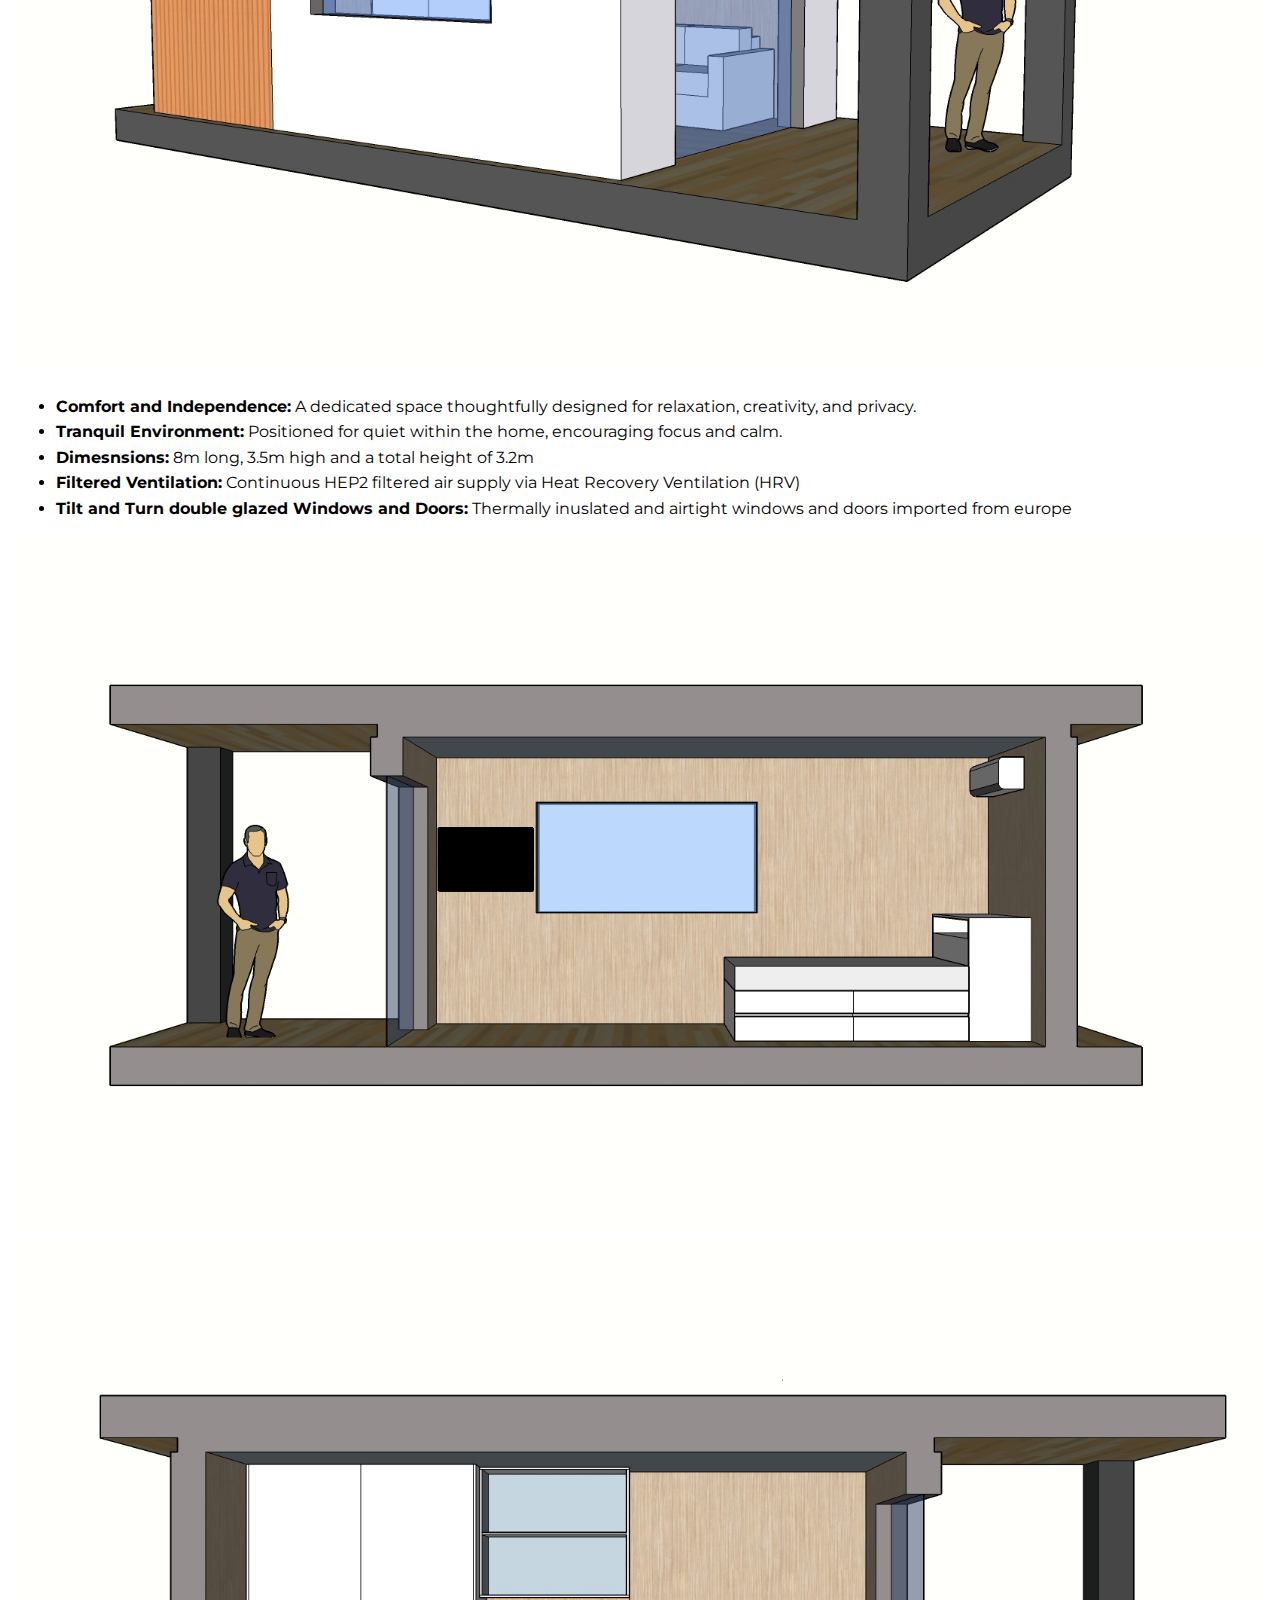
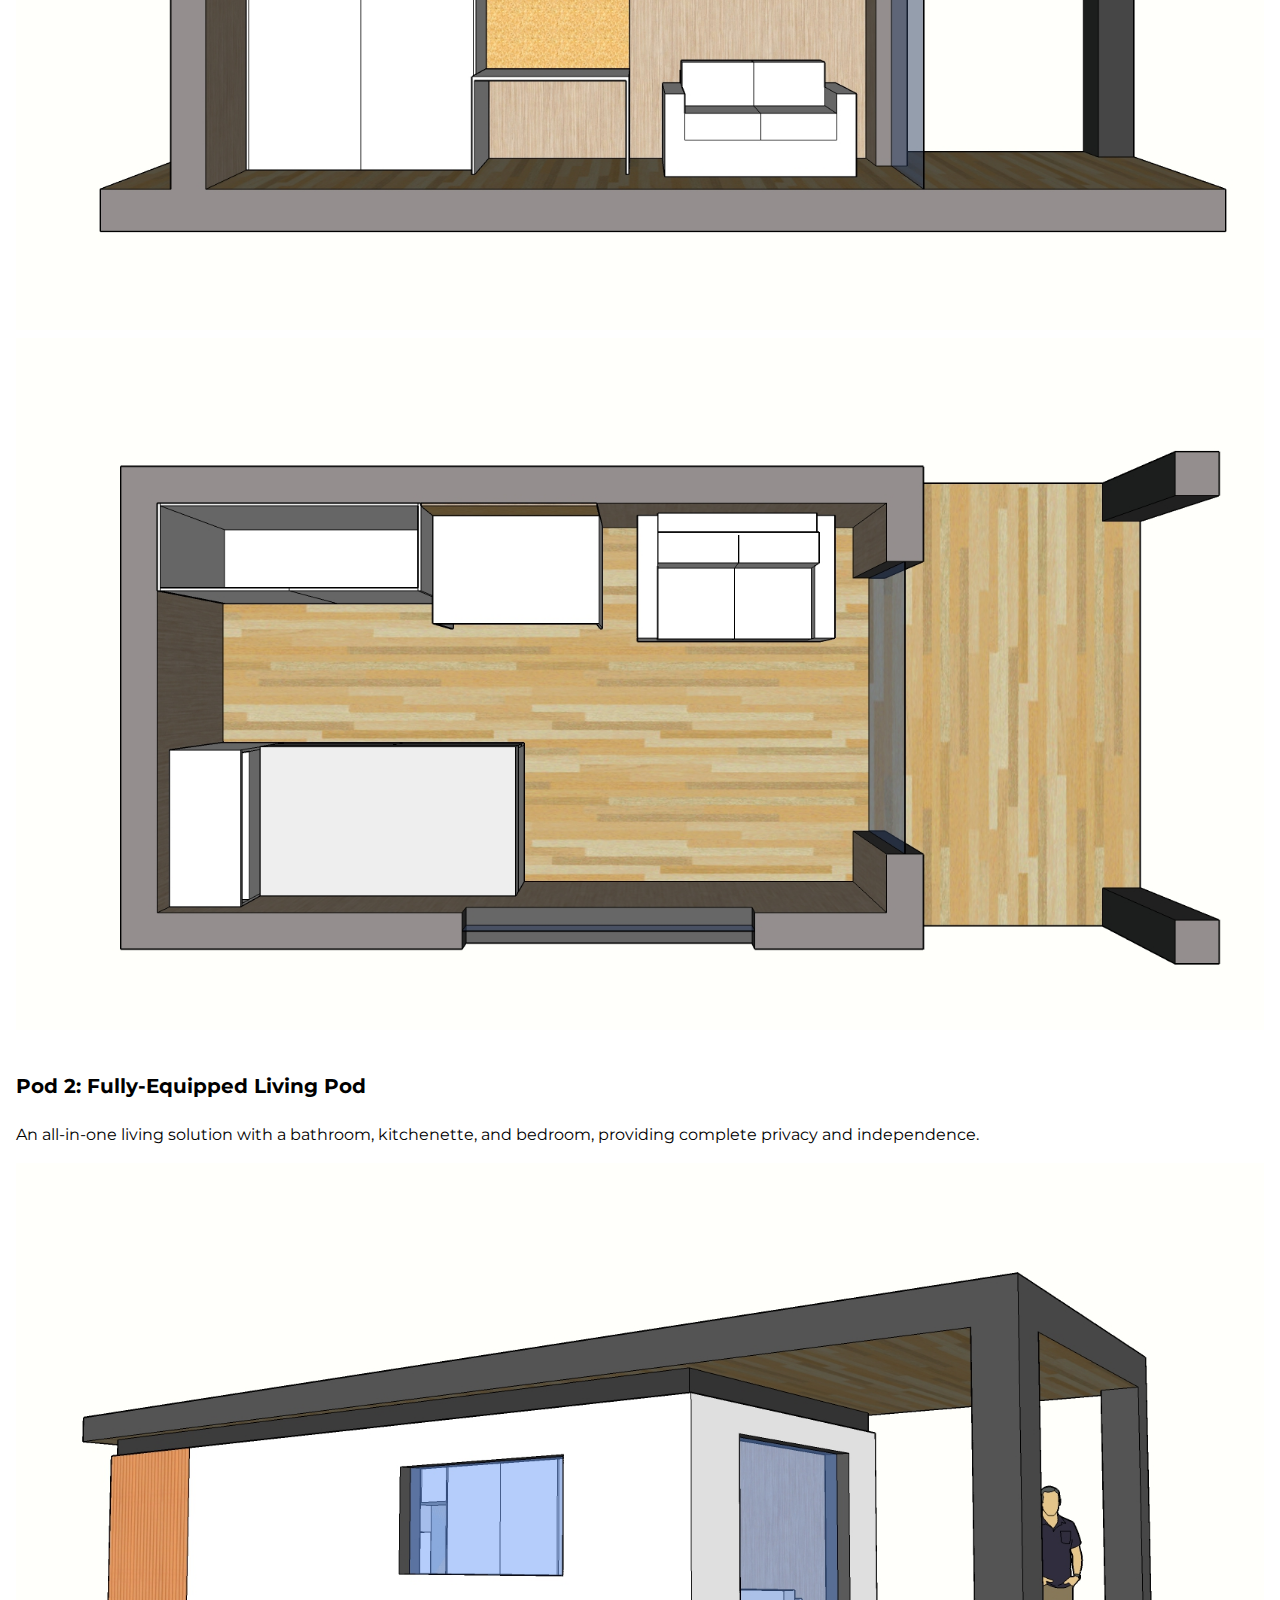
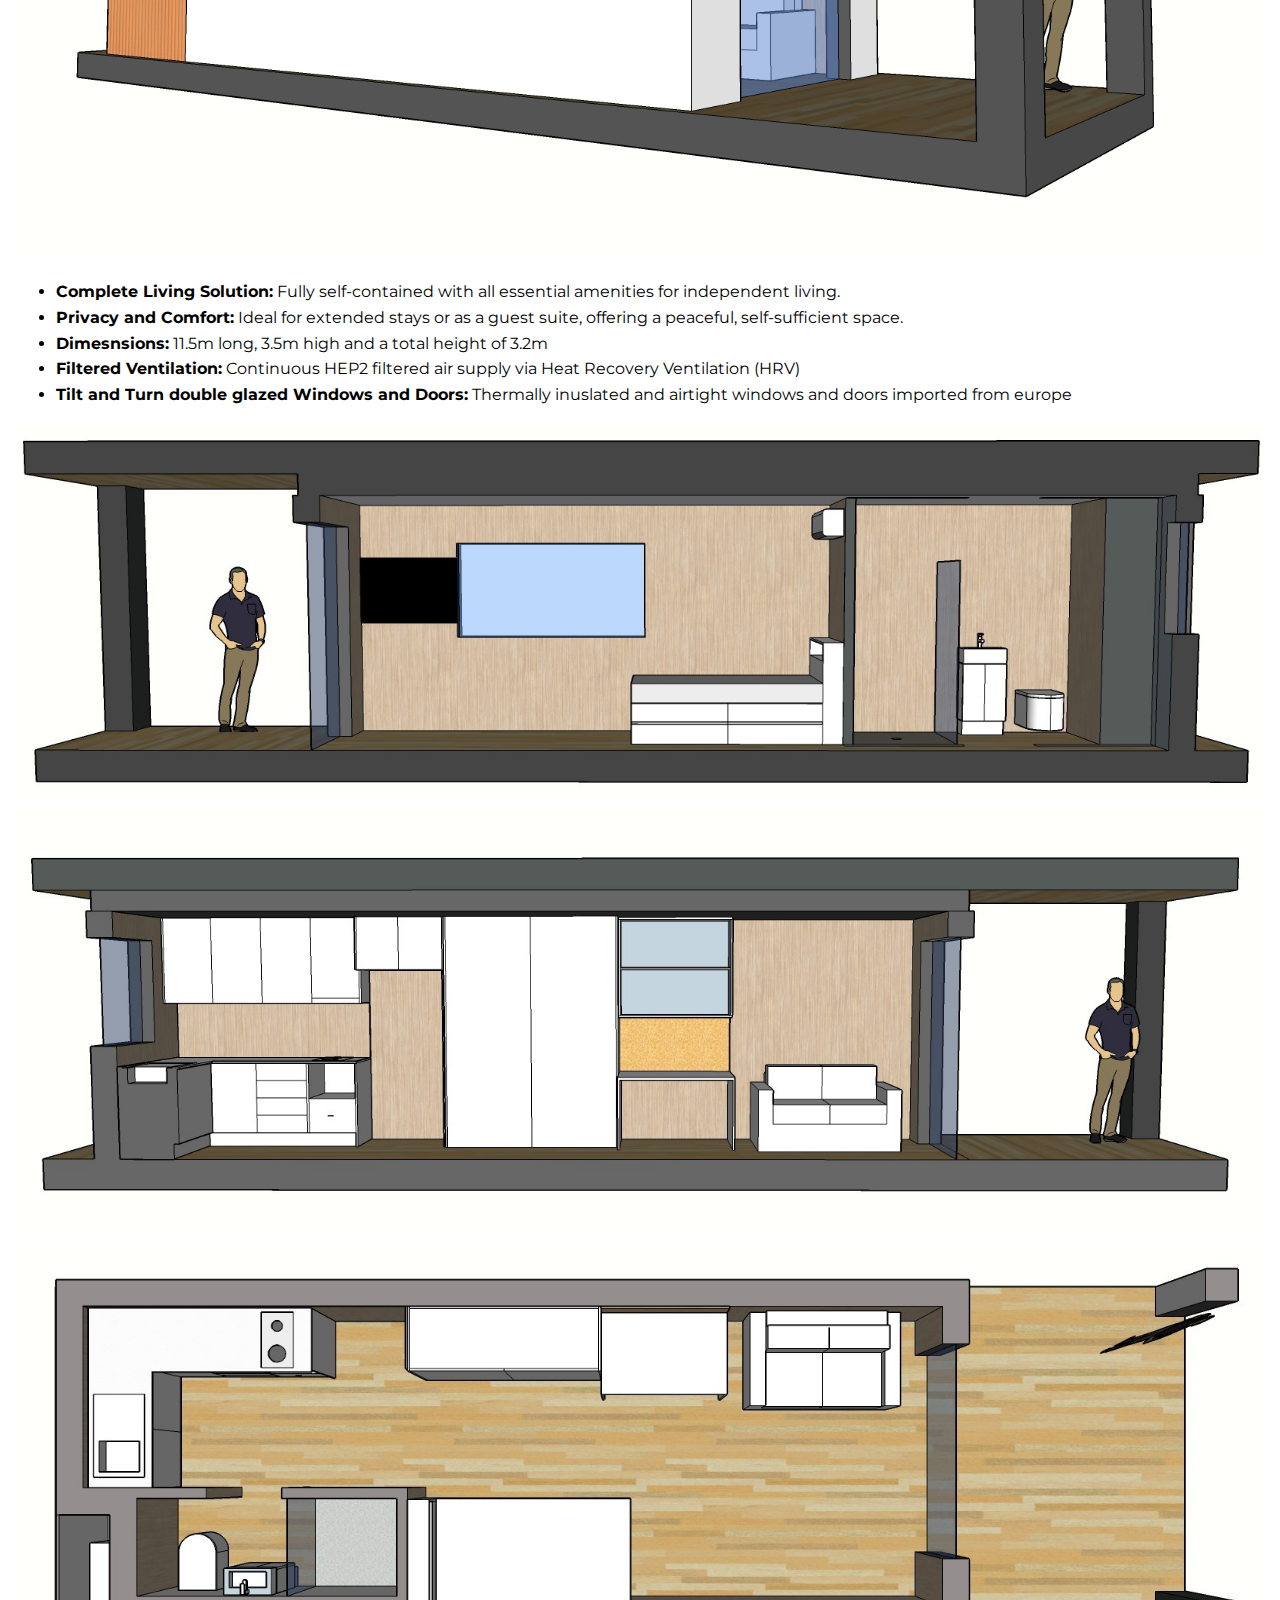
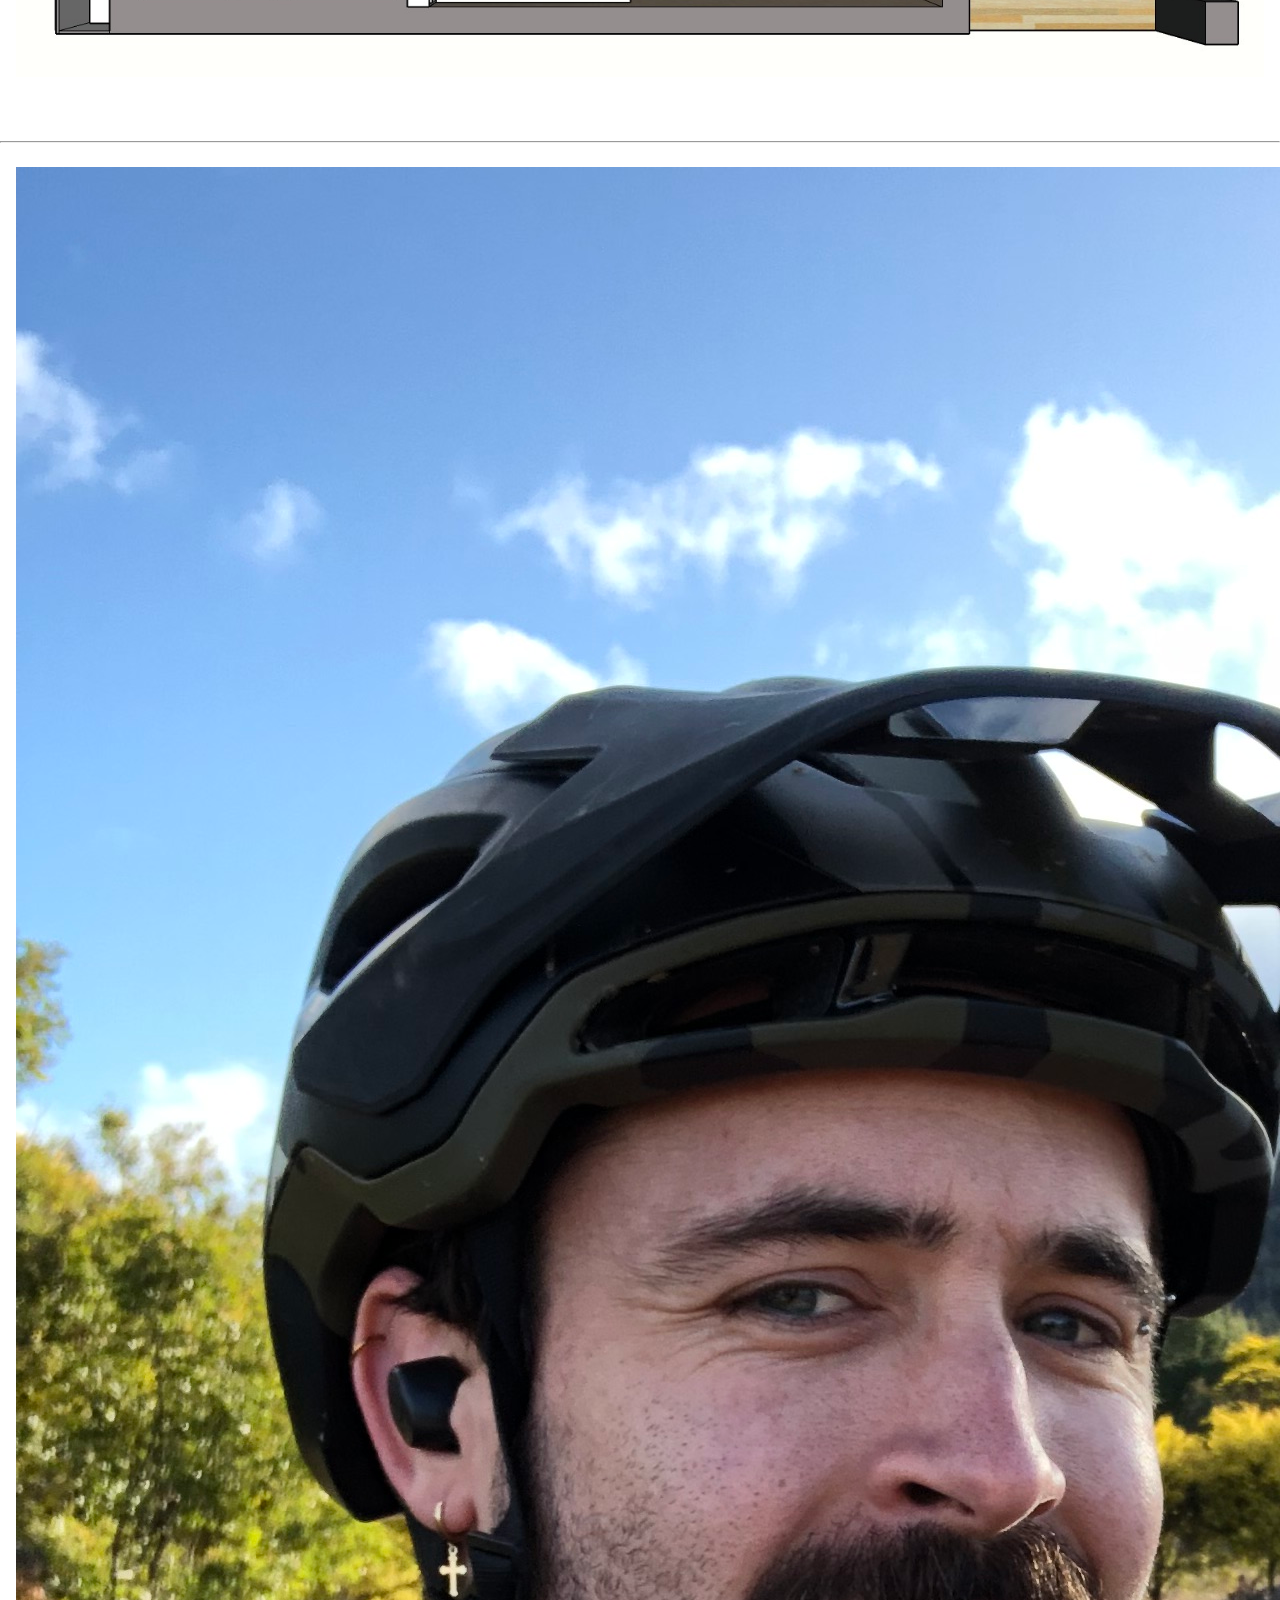
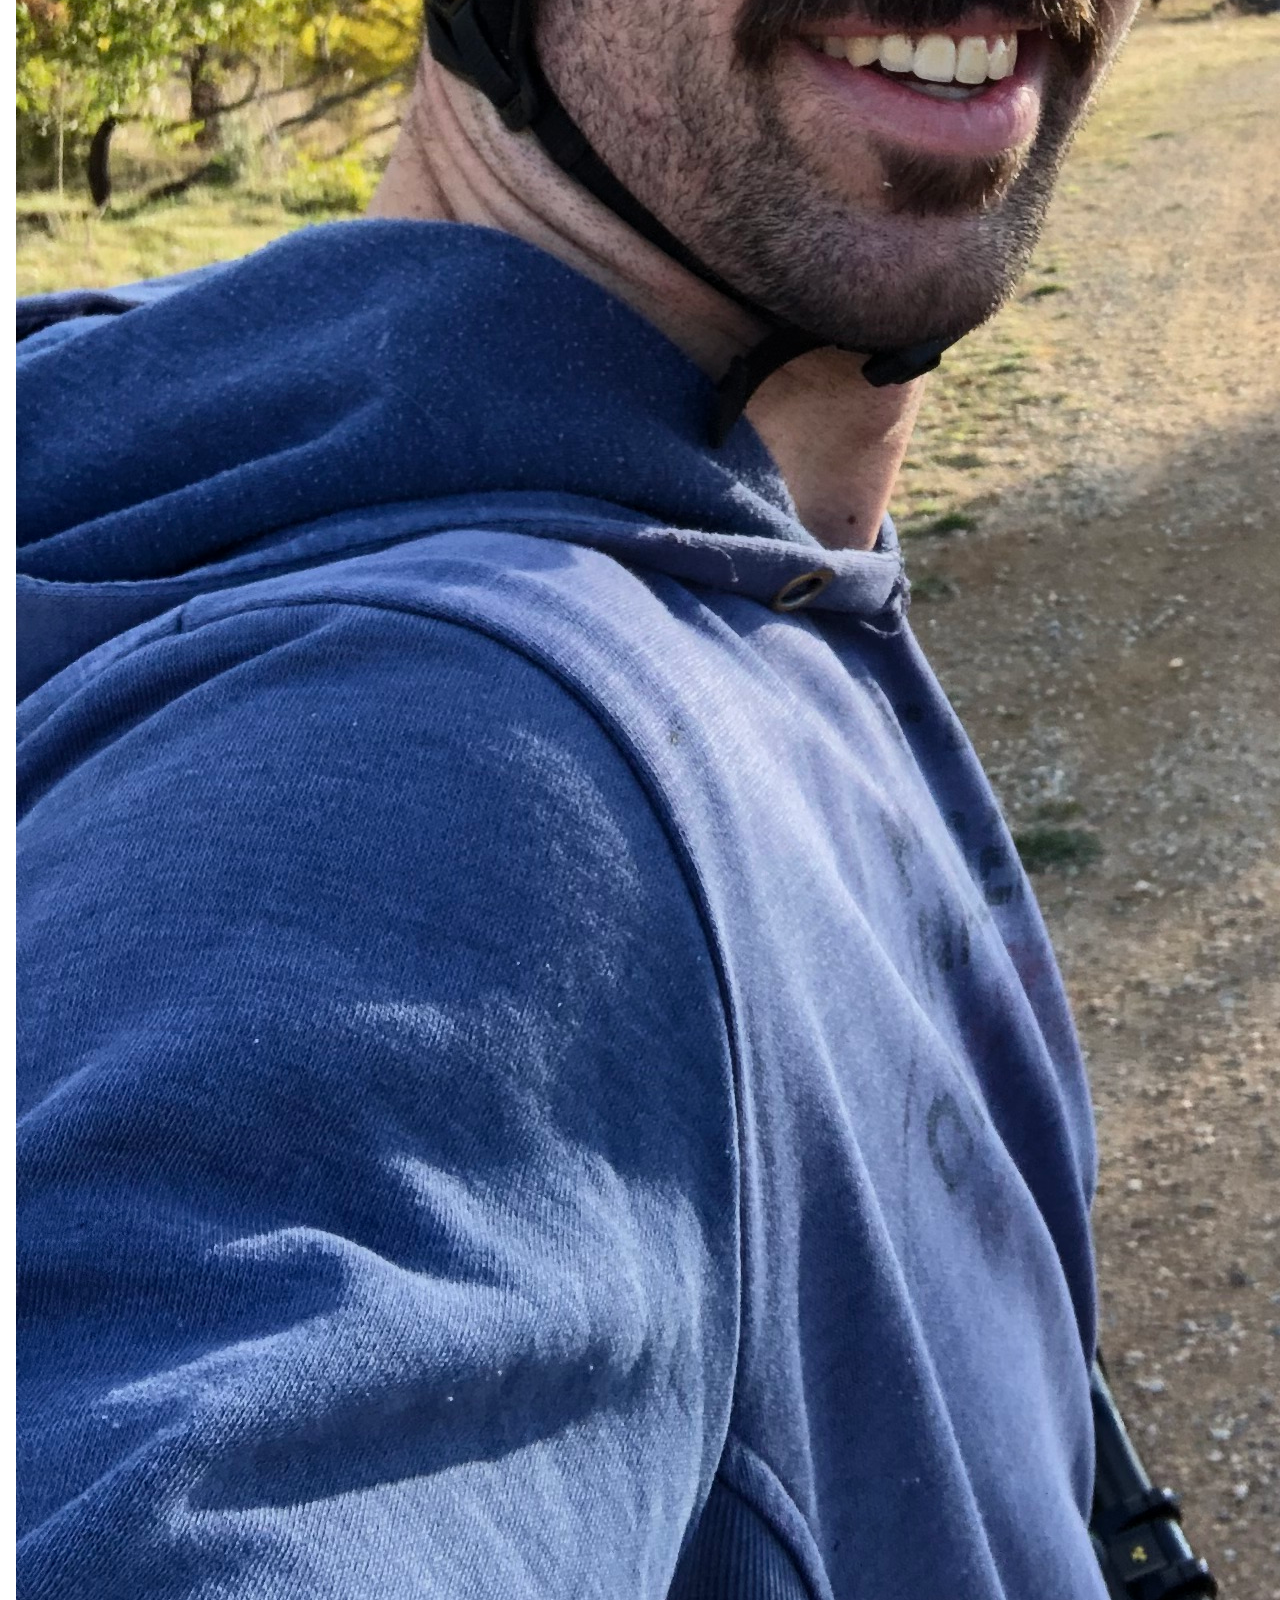
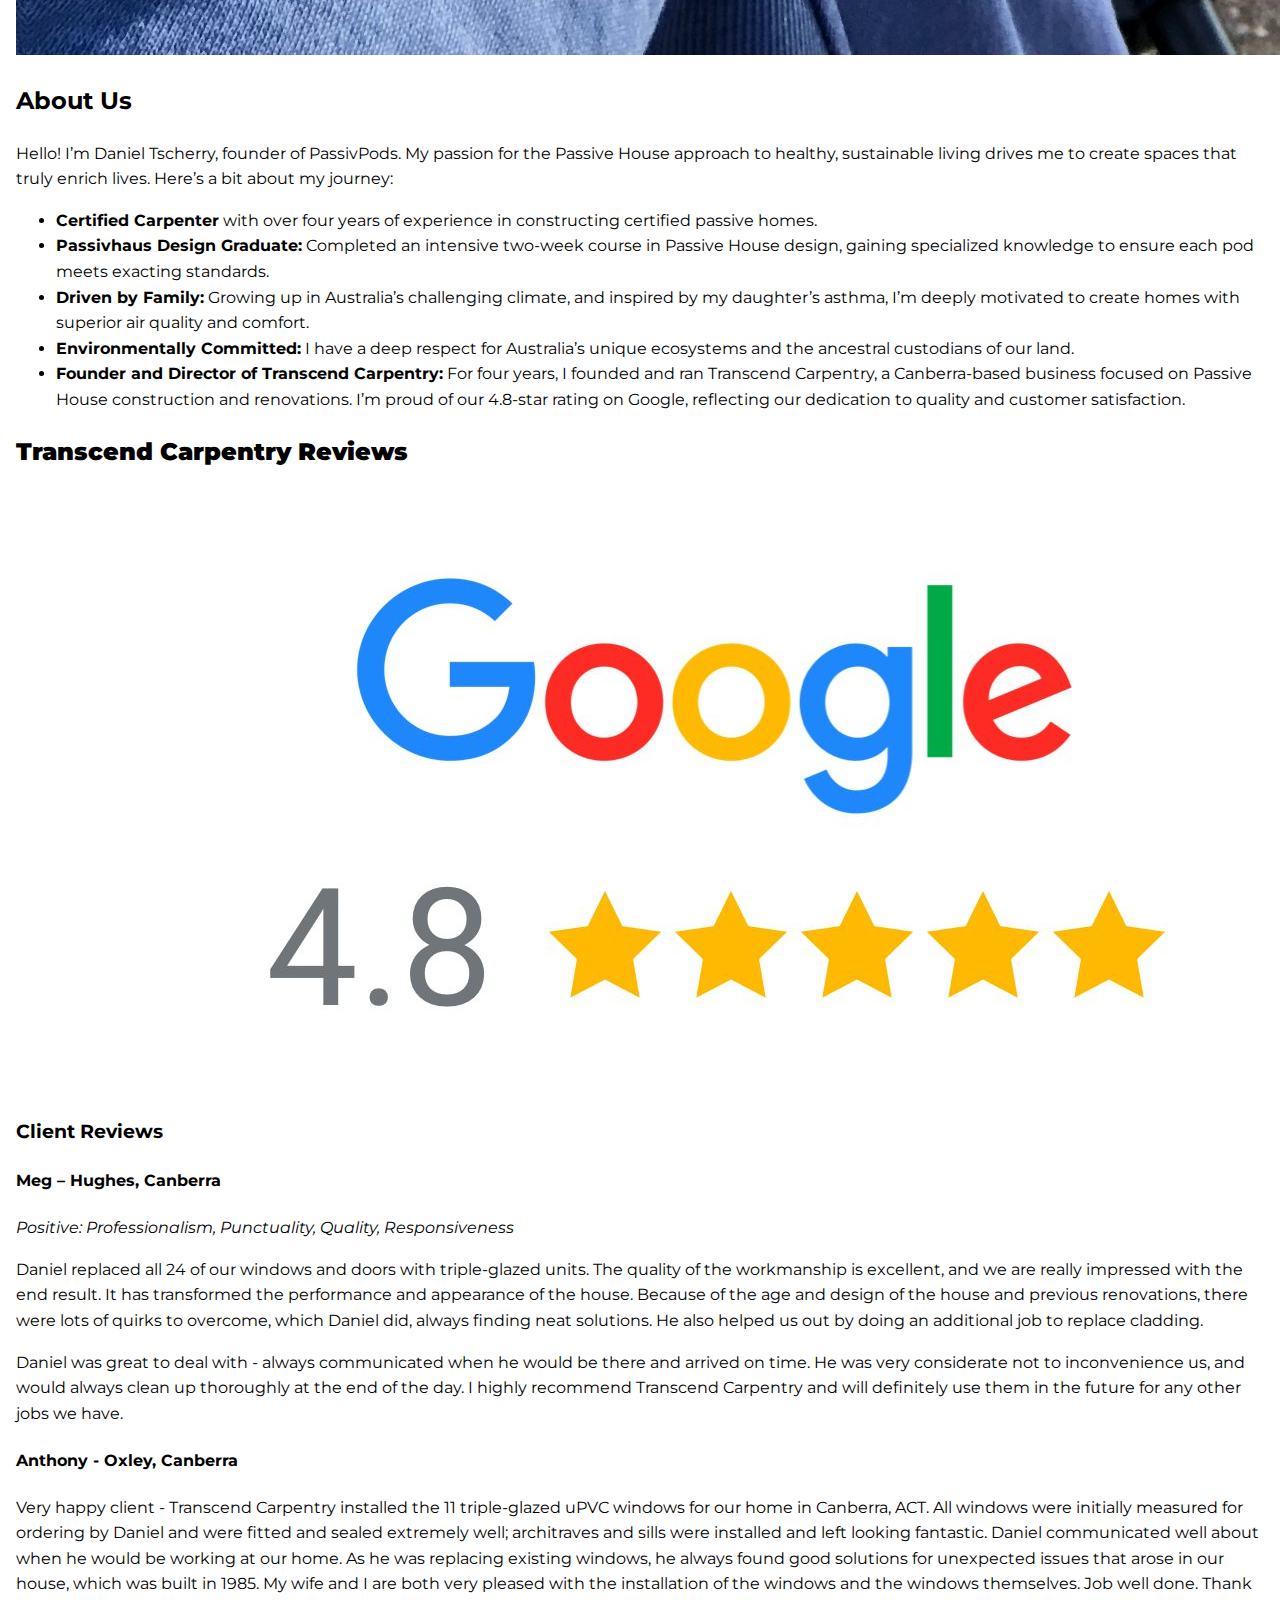
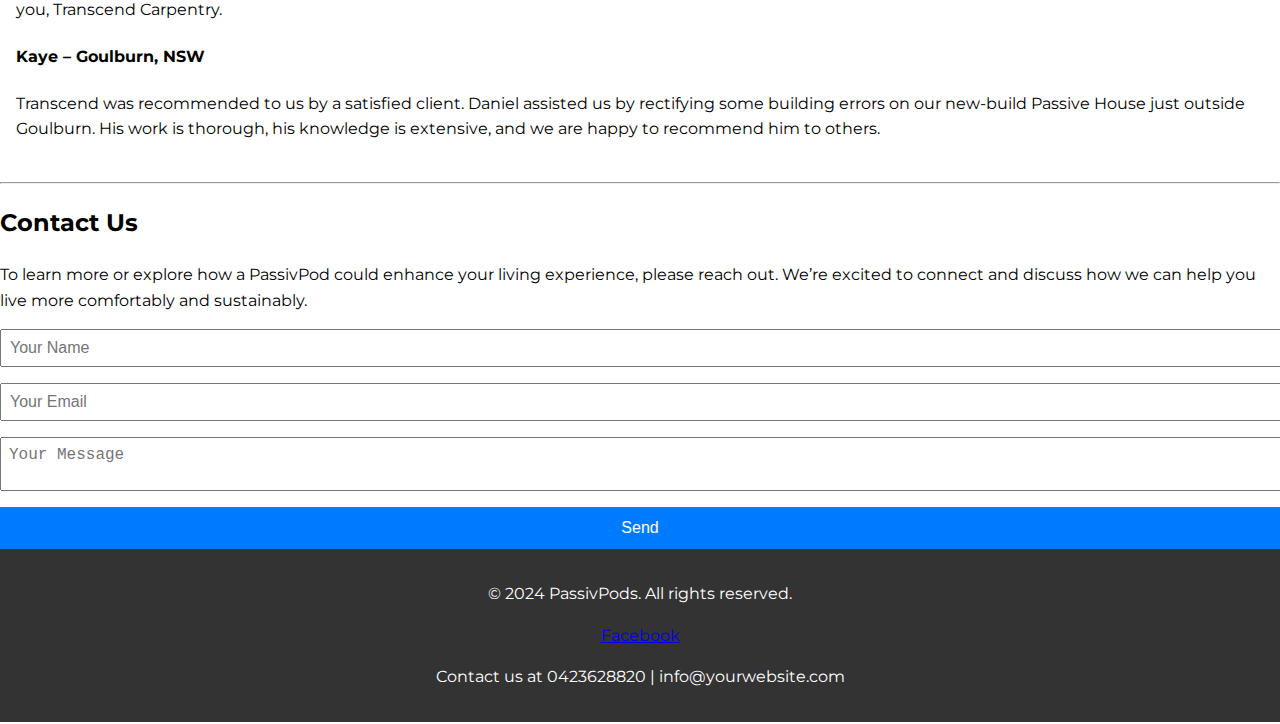
==== commit 84d63c94: "Update index.html" ====
--- a/index.html
+++ b/index.html
@@ -20,19 +20,7 @@
     <header id="hero" class="main-header">
         <h1>PassivPods</h1>
         <p>Building efficient, comfortable Passivhaus homes for a sustainable future</p>
-        <!-- Hamburger Menu -->
-        <div class="hamburger-menu">
-            <button id="menu-toggle">☰</button>
-            <nav id="mobile-nav" class="hidden">
-                <a href="#mission">Our Mission</a>
-                <a href="#principles">Our Principles</a>
-                <a href="#pods">Our Pods</a>
-                <a href="#team">Our Team</a>
-                <a href="#contact">Contact Us</a>
-            </nav>
-        </div>
-        <!-- Regular Navigation Links -->
-        <nav class="desktop-nav">
+        <nav>
             <a href="#mission">Our Mission</a>
             <a href="#principles">Our Principles</a>
             <a href="#pods">Our Pods</a>
@@ -51,7 +39,7 @@
             <a href="#team">Our Team</a>
             <a href="#contact">Contact Us</a>
         </nav>
-    </div>
+    </div> 
 
     <!-- Sections with Consistent Styling -->
     <section id="mission" class="section">
@@ -63,11 +51,8 @@
         </ol>
         <p>Through these approaches, we’re committed to delivering homes that prioritize exceptional air quality, comfort, and energy savings for every resident.</p>
     </section>
-
-    <div class="divider-wrapper">
-        <hr class="section-divider">
-    </div>
-
+    <div class="divider-wrapper">
+        <hr class="section-divider">
     <section id="principles" class="section">
         <h2>Our Principles</h2>
         <p>Each of our pods is designed to meet or exceed the stringent requirements of the Passivhaus standard, offering unparalleled comfort, efficiency, and quality. Here’s what sets our pods apart:</p>
@@ -80,24 +65,160 @@
         </ul>
         <p>While our pods are not officially certified by Passivhaus, we guarantee they exceed its standards, ensuring a comfortable, efficient living experience.</p>
     </section>
-
-    <div class="divider-wrapper">
-        <hr class="section-divider">
+    <div class="divider-wrapper">
+        <hr class="section-divider">
+    <section id="pods" class="section">
+        <h2>Our Pods</h2>
+        
+        <!-- Pod 1 -->
+        <div class="pod">
+            <!-- Pod Title and Blurb -->
+            <div class="pod-header">
+                <h3>Pod 1: Self-Contained Retreat</h3>
+                <p class="pod-blurb">An ideal private retreat for teens, designed to foster comfort, independence, and a sense of escape.</p>
+            </div>
+            
+            <!-- Top Section: Main Image on Left, Text on Right -->
+            <div class="top-section">
+                <div class="image-left">
+                    <img src="images\Complete Lena 8m by 3 ISO.jpg" alt="Lena Karmel Design Overview" class="main-pod-image">
+                </div>
+                <div class="text-right">
+                    <ul>
+                        <li><strong>Comfort and Independence:</strong> A dedicated space thoughtfully designed for relaxation, creativity, and privacy.</li>
+                        <li><strong>Tranquil Environment:</strong> Positioned for quiet within the home, encouraging focus and calm.</li>
+                        <li><strong>Dimesnsions:</strong> 8m long, 3.5m high and a total height of 3.2m</li>
+                        <li><strong>Filtered Ventilation:</strong> Continuous HEP2 filtered air supply via Heat Recovery Ventilation (HRV)</li>
+                        <li><strong>Tilt and Turn double glazed Windows and Doors:</strong> Thermally inuslated and airtight windows and doors imported from europe</li>
+                    </ul>
+                </div>
+            </div>
+            
+            <!-- Bottom Section: Three Images Side by Side -->
+            <div class="bottom-section">
+                <img src="images\Complete Lena 8m by 3 Bed side.jpg" alt="Second Pod Design 1" class="side-by-side-image">
+                <img src="images\Complete Lena 8m by 3 couch side.jpg" alt="Second Pod Design 2" class="side-by-side-image">
+                <img src="images\Complete Lena 8m by 3 Top.jpg" alt="Second Pod Top View" class="side-by-side-image">
+            </div>
+        </div>
+    
+        <!-- Pod 2 (Duplicate Structure) -->
+        <div class="pod">
+            <!-- Pod Title and Blurb -->
+            <div class="pod-header">
+                <h3>Pod 2: Fully-Equipped Living Pod</h3>
+                <p class="pod-blurb">An all-in-one living solution with a bathroom, kitchenette, and bedroom, providing complete privacy and independence.</p>
+            </div>
+            
+            <!-- Top Section: Main Image on Left, Text on Right -->
+            <div class="top-section">
+                <div class="image-left">
+                    <img src="images\Complete Lena 11.5m by 3 iso.jpg" alt="Second Pod Design Overview" class="main-pod-image">
+                </div>
+                <div class="text-right">
+                    <ul>
+                        <li><strong>Complete Living Solution:</strong> Fully self-contained with all essential amenities for independent living.</li>
+                        <li><strong>Privacy and Comfort:</strong> Ideal for extended stays or as a guest suite, offering a peaceful, self-sufficient space.</li>
+                        <li><strong>Dimesnsions:</strong> 11.5m long, 3.5m high and a total height of 3.2m</li>
+                        <li><strong>Filtered Ventilation:</strong> Continuous HEP2 filtered air supply via Heat Recovery Ventilation (HRV)</li>
+                        <li><strong>Tilt and Turn double glazed Windows and Doors:</strong> Thermally inuslated and airtight windows and doors imported from europe</li>
+                    </ul>
+                </div>
+            </div>
+            
+            <!-- Bottom Section: Three Images Side by Side -->
+            <div class="bottom-section">
+                <img src="images\Complete Lena 11.5m by 3.jpg" alt="Lena Karmel Design 1" class="side-by-side-image">
+                <img src="images\Complete Lena 11.5m by 3 2.jpg" alt="Lena Karmel Design 2" class="side-by-side-image">
+                <img src="images\Complete Lena 11.5m by 3 Top.jpg" alt="Lena Karmel Top View" class="side-by-side-image">
+            </div>
+        </div>
+    </section>
+
+
+    <div class="divider-wrapper">
+        <hr class="section-divider">
+
+
+ <section id="team" class="section">
+    <div class="about-us-container">
+        <!-- Profile Picture -->
+        <div class="profile-picture">
+            <img src="images/profile picture.jpg" alt="Daniel Tscherry Profile Picture">
+        </div>
+
+        <!-- About Us Text -->
+        <div class="about-us-text">
+            <h2>About Us</h2>
+            <p>Hello! I’m Daniel Tscherry, founder of PassivPods. My passion for the Passive House approach to healthy, sustainable living drives me to create spaces that truly enrich lives. Here’s a bit about my journey:</p>
+            <ul>
+                <li><strong>Certified Carpenter</strong> with over four years of experience in constructing certified passive homes.</li>
+                <li><strong>Passivhaus Design Graduate:</strong> Completed an intensive two-week course in Passive House design, gaining specialized knowledge to ensure each pod meets exacting standards.</li>
+                <li><strong>Driven by Family:</strong> Growing up in Australia’s challenging climate, and inspired by my daughter’s asthma, I’m deeply motivated to create homes with superior air quality and comfort.</li>
+                <li><strong>Environmentally Committed:</strong> I have a deep respect for Australia’s unique ecosystems and the ancestral custodians of our land.</li>
+                <li><strong>Founder and Director of Transcend Carpentry:</strong> For four years, I founded and ran Transcend Carpentry, a Canberra-based business focused on Passive House construction and renovations. I’m proud of our 4.8-star rating on Google, reflecting our dedication to quality and customer satisfaction.</li>
+            </ul>
+        </div>
     </div>
-
-    <!-- More Sections like "Our Pods", "Team", "Contact", etc. -->
-
-    <footer>
-        <div class="footer-content">
-            <p>&copy; 2024 PassivPods. All rights reserved.</p>
-            <div class="social-links">
-                <a href="https://www.facebook.com/profile.php?id=61568110442702" target="_blank">Facebook</a>
-            </div>
-            <p>Contact us at 0423628820 | info@yourwebsite.com</p>
-        </div>
-    </footer>
-    
-    <!-- JavaScript for Dropdown Header Visibility on Scroll -->
-    <script src="assets/script.js"></script>
-</body>
-</html>
+            <!-- Google Star Rating Section -->
+            <div class="google-rating">
+                <h2><strong>Transcend Carpentry Reviews</strong></h2>
+                <img src="images/4.8-star-rating.jpg" alt="4.8 Star Rating">
+            </div>
+        
+            <!-- Reviews Section -->
+            <h3>Client Reviews</h3>
+        
+            <div class="review">
+                <h4>Meg – Hughes, Canberra</h4>
+                <p><em>Positive: Professionalism, Punctuality, Quality, Responsiveness</em></p>
+                <p>Daniel replaced all 24 of our windows and doors with triple-glazed units. The quality of the workmanship is excellent, and we are really impressed with the end result. It has transformed the performance and appearance of the house. Because of the age and design of the house and previous renovations, there were lots of quirks to overcome, which Daniel did, always finding neat solutions. He also helped us out by doing an additional job to replace cladding.</p>
+                <p>Daniel was great to deal with - always communicated when he would be there and arrived on time. He was very considerate not to inconvenience us, and would always clean up thoroughly at the end of the day. I highly recommend Transcend Carpentry and will definitely use them in the future for any other jobs we have.</p>
+            </div>
+        
+            <div class="review">
+                <h4>Anthony - Oxley, Canberra</h4>
+                <p>Very happy client - Transcend Carpentry installed the 11 triple-glazed uPVC windows for our home in Canberra, ACT. All windows were initially measured for ordering by Daniel and were fitted and sealed extremely well; architraves and sills were installed and left looking fantastic. Daniel communicated well about when he would be working at our home. As he was replacing existing windows, he always found good solutions for unexpected issues that arose in our house, which was built in 1985. My wife and I are both very pleased with the installation of the windows and the windows themselves. Job well done. Thank you, Transcend Carpentry.</p>
+            </div>
+        
+            <div class="review">
+                <h4>Kaye – Goulburn, NSW</h4>
+                <p>Transcend was recommended to us by a satisfied client. Daniel assisted us by rectifying some building errors on our new-build Passive House just outside Goulburn. His work is thorough, his knowledge is extensive, and we are happy to recommend him to others.</p>
+            </div>
+        </section>
+</section>
+
+    
+    <div class="divider-wrapper">
+        <hr class="section-divider">
+        
+<section id="contact">
+    <div class="contact-wrapper">
+        <h2>Contact Us</h2>
+        <p>To learn more or explore how a PassivPod could enhance your living experience, please reach out. We’re excited to connect and discuss how we can help you live more comfortably and sustainably.</p>
+        <form action="https://formspree.io/f/xpwzrnel" method="POST">
+            <input type="text" name="name" placeholder="Your Name" required>
+            <input type="email" name="email" placeholder="Your Email" required>
+            <textarea name="message" placeholder="Your Message" required></textarea>
+            <button type="submit">Send</button>
+        </form>
+    </div>
+</section>
+
+
+    
+        <!-- Footer -->
+        <footer>
+            <div class="footer-content">
+                <p>&copy; 2024 PassivPods. All rights reserved.</p>
+                <div class="social-links">
+                    <a href="https://www.facebook.com/profile.php?id=61568110442702" target="_blank">Facebook</a>
+                </div>
+                <p>Contact us at 0423628820 | info@yourwebsite.com</p>
+            </div>
+        </footer>
+    
+        <!-- JavaScript for Dropdown Header Visibility on Scroll -->
+        <script src="assets/script.js"></script>
+    </body>
+    </html>
--- a/assets/style.css
+++ b/assets/style.css
@@ -1,438 +1,159 @@
-/* General styling */
-body {
-    font-family: 'Montserrat', 'Lato', sans-serif;
-    background-color: #f4f4f4;
-    color: #333;
-    background-image: url("../images/Scenic background.webp");
-    background-size: cover;
-    background-position: center 0px; /* Moves the image down by 200 pixels */
-    background-attachment: fixed;
+/* General Reset and Responsive Sizing */
+body, html {
     margin: 0;
     padding: 0;
-}
-/* Divider wrapper with white background */
-.divider-wrapper {
-    background-color: white; /* Set the background to white */
-    text-align: center; /* Center-aligns the divider */
-    padding: 20px 0; /* Adds space above and below the divider */
+    font-family: 'Montserrat', 'Lato', sans-serif;
+    box-sizing: border-box;
+    line-height: 1.6;
 }
 
-/* Centered orange section divider */
-.section-divider {
-    border: none; /* Remove default border */
-    width: 80%; /* Set the width to 80% of the container */
-    height: 4px; /* Thickness of the line */
-    background-color: #e69500; /* Orange color for the divider */
-    margin: 0 auto; /* Center the divider within the wrapper */
-    display: block; /* Ensure it behaves as a block element */
+/* Header */
+.main-header {
+    text-align: center;
+    padding: 1rem;
+    background: #f4f4f4;
 }
 
-
-/* Main header styling */
-#hero {
-    text-align: center;
-    padding: 40px 0px;
-    background-color: #333;
-    color: white;
-    margin-bottom: 1200px;
+.main-header h1 {
+    font-size: 2rem;
 }
 
-#hero h1 {
-    font-size: 3em; */ was 5 */
-    margin: 0;
-    padding: 50px 0;
+.main-header nav {
+    display: flex;
+    flex-wrap: wrap;
+    justify-content: center;
+    gap: 1rem;
+    margin-top: 1rem;
 }
 
-#hero p {
-    font-size: 1em; */ was 1.8 */
-    margin: 0;
-    padding-bottom: 20px;
+/* Hamburger Menu */
+.hamburger-menu button {
+    font-size: 1.5rem;
+    background: none;
+    border: none;
+    cursor: pointer;
+    display: none;
 }
 
-/* Navigation styling */
-nav {
+#mobile-nav {
+    display: none;
+    flex-direction: column;
+    gap: 1rem;
+    text-align: center;
+}
+
+#mobile-nav.hidden {
+    display: none;
+}
+
+.desktop-nav {
     display: flex;
     justify-content: center;
-    gap: 50px;
-    padding: 10px;
-    background-color: rgba(51, 51, 51, 0.9);
-    position: sticky;
-    top: 0;
+    gap: 1rem;
 }
 
-nav a {
-    color: #fff;
-    font-size: .8em; */ was 1.5 */
-    text-decoration: none;
-    font-weight: bold;
-    padding: 10px;
-    transition: color 0.3s ease;
-}
-
-nav a:hover {
-    color: #ffbf00;
-    transition: 0.9s ease all;
-    transform: translateY(-5px);
-}
-
-/* Dropdown header styling */
-.dropdown-header {
-    display: flex;
-    align-items: center;
-    position: fixed;
-    top: 0;
-    width: 100%;
-    background-color: #333;
-    color: white;
-    padding: 10px 10px;
-    font-size: .8em; */ was 1 */
-    opacity: 0;
-    transform: translateY(-100%);
-    transition: transform 0.4s ease, opacity 0.4s ease;
-}
-
-.brand-name {
-    font-weight: bold;
-    font-size: 1.5em; */ was 2 */
-    color: white;
-    margin-right: auto;
-    padding: 0px 0px 0px 40px;
-}
-
-.dropdown-nav {
-    position: absolute;
-    font-size: .8em; */ was 1 */
-    left: 50%;
-    transform: translateX(-50%);
-    display: flex;
-    gap: 60px;
-    padding: 40px 0px 0px 0px;
-}
-
-.dropdown-nav a {
-    color: white;
-    text-decoration: none;
-    font-weight: bold;
-    transition: color 0.3s ease;
-}
-
-.dropdown-nav a:hover {
-    color: #ffbf00;
-    transition: 0.9s ease all;
-    transform: translateY(-5px);
-}
-
-/* Show class for smooth drop-down */
-.dropdown-header.show {
-    opacity: 1;
-    transform: translateY(0);
-}
-
-/* General link styling */
-a {
-    color: #333;
-    text-decoration: none;
-    font-weight: bold;
-    transition: color 0.3s ease;
-}
-
-a:hover {
-    color: #ffbf00;
-    transition: 0.9s ease all;
-    transform: translateY(-5px);
-}
-
-/* Consistent styling for each section */
+/* Section Styling */
 .section {
-    padding: 60px 30px;
-    background-color: white;
-    border-radius: 8px;
-    box-shadow: 0 4px 8px rgba(0, 0, 0, 0.1);
-    text-align: left;
+    padding: 1rem;
 }
 
 .section h2 {
-    font-size: 2em; */ was 2 */
-    margin-top: 0;
-    margin-bottom: 15px;
-    color: #333;
+    font-size: 1.5rem;
 }
 
-.section p, .section ol, .section ul {
-    font-size: 1em; */ was 1.5 */
-    line-height: 1.8;
-    color: #555;
-    margin: 10px 0;
-}
-
-/* Section heading spacing */
-#pods h2 {
-    margin-bottom: 20px; /* Add space below the "Our Pods" heading */
-}
-
-/* Pod container styling */
+/* Pods Section */
 .pod {
-    margin-bottom: 150px; /* Adds space between each pod section */
-}
-
-/* Pod header styling */
-.pod-header {
-    margin-bottom: 80px;
+    margin-bottom: 2rem;
 }
 
 .pod-header h3 {
-    font-size: 1.5em; */ was 2 */
-    color: #333;
-    margin: 0;
+    font-size: 1.25rem;
 }
 
-.pod-blurb {
-    font-size: 1em; */ was 1.2 */
-    color: #555;
-    margin-top: 5px;
-    margin-bottom: 15px;
+.main-pod-image,
+.side-by-side-image {
+    max-width: 100%;
+    height: auto;
 }
 
-/* Top Section: Flex layout for image on left, text on right */
-.top-section {
+/* Contact Form */
+form {
     display: flex;
-    align-items: center;
-    gap: 20px;
-    margin-bottom: 100px;
+    flex-direction: column;
+    gap: 1rem;
 }
 
-/* Image on the left */
-.image-left {
-    flex: 1;
+form input, form textarea {
+    width: 100%;
+    padding: 0.5rem;
+    font-size: 1rem;
 }
 
-.main-pod-image {
-    width: 100%;
-    max-width: 2000px;
-    border-radius: 8px;
-    /* Removed box-shadow */
+form button {
+    padding: 0.75rem;
+    background: #007BFF;
+    color: white;
+    border: none;
+    font-size: 1rem;
+    cursor: pointer;
 }
 
-/* Text on the right */
-.text-right {
-    flex: 2;
+form button:hover {
+    background: #0056b3;
 }
 
-.text-right ul {
-    list-style-type: none;
-    padding: 0;
+/* Footer */
+.footer-content {
+    text-align: center;
+    padding: 1rem;
+    background: #333;
+    color: white;
 }
 
-.text-right li {
-    margin-bottom: 10px;
+/* Media Queries */
+@media (max-width: 768px) {
+    .main-header nav {
+        display: none;
+    }
+
+    .hamburger-menu button {
+        display: block;
+    }
+
+    .desktop-nav {
+        display: none;
+    }
+
+    #mobile-nav {
+        display: flex;
+    }
+
+    .top-section {
+        display: flex;
+        flex-wrap: wrap;
+        flex-direction: column;
+    }
+
+    .image-left, .text-right {
+        width: 100%;
+    }
+
+    .bottom-section {
+        display: flex;
+        flex-wrap: wrap;
+        justify-content: center;
+    }
+
+    .side-by-side-image {
+        max-width: 90%;
+        margin: 0.5rem;
+    }
 }
 
-/* Bottom Section: Three images side by side */
-.bottom-section {
-    display: flex;
-    justify-content: space-between;
-    gap: 15px;
-    flex-wrap: nowrap; /* Prevents stacking on wider screens */
-}
+@media (max-width: 480px) {
+    .main-header h1 {
+        font-size: 1.5rem;
+    }
 
-/* First image in the row */
-.bottom-section .side-by-side-image:nth-child(1) {
-    max-width: 33%; /* Adjust width as needed */
-}
-
-/* Second image in the row */
-.bottom-section .side-by-side-image:nth-child(2) {
-    max-width: 33%; /* Adjust width as needed */
-}
-
-/* Third image in the row */
-.bottom-section .side-by-side-image:nth-child(3) {
-    max-width: 33%; /* Adjust width as needed */
-}
-
-/* Responsive Layout for Smaller Screens */
-@media (max-width: 768px) {
-    .bottom-section {
-        flex-wrap: wrap; /* Allows stacking on smaller screens */
-    }
-    .side-by-side-image {
-        max-width: 100%; /* Full width when stacked */
-    }
-}
-/* Flexbox layout for About Us */
-.about-us-container {
-    display: flex;
-    align-items: flex-start; /* Aligns the image and text container to the top */
-    gap: 20px; /* Space between the image and text */
-    margin-top: 20px; /* Space above the About Us section */
-}
-
-/* Profile Picture Styling */
-.profile-picture {
-    position: relative;
-    width: 300px;
-    height: 300px;
-    margin-top: 75px; /* Adjust this value to align with the first line of text */
-}
-
-/* Image Styling */
-.profile-picture img {
-    width: 100%;
-    height: 100%;
-    object-fit: cover;
-    border-radius: 8px;
-}
-
-/* Blurry Border Effect */
-.profile-picture::before {
-    content: "";
-    position: absolute;
-    top: 0;
-    left: 0;
-    width: 100%;
-    height: 100%;
-    border-radius: 8px;
-    box-shadow: 0 0 15px 5px rgba(0, 0, 0, 0.5);
-    filter: blur(8px);
-    z-index: -1;
-}
-/* Hover effect for profile picture */
-.profile-picture img:hover {
-    transform: scale(1.02); /* Slightly enlarges the image on hover */
-}
-
-/* About Us Text */
-.about-us-text {
-    flex: 1; /* Allows the text to take up remaining space */
-}
-
-/* Section Styling */
-#team {
-    background-color: #fff; /* Ensure a clean background for this section */
-    padding: 20px;
-    border-radius: 10px; /* Optional: adds rounded corners to the section */
-    box-shadow: 0 4px 8px rgba(0, 0, 0, 0.1); /* Subtle shadow for the section */
-}
-
-
-/* About Us section styling */
-#team .google-rating {
-    margin-top: 50px;
-    text-align: center;
-}
-
-#team .google-rating img {
-    width: 300px; /* Adjust size as needed */
-}
-
-/* Reviews styling */
-#team .review {
-    margin-top: 20px;
-    padding: 15px;
-    border-left: 4px solid #ffbf00; /* Accent color for each review */
-    background-color: #f9f9f9;
-    border-radius: 5px;
-}
-
-#team .review h4 {
-    margin: 0;
-    font-size: 1em; */ was 1.2 */
-    color: #333;
-}
-
-#team .review p {
-    margin: 10px 0;
-    color: #555;
-}
-
-#team h3 {
-    margin-top: 40px;
-    font-size: 1em; */ was 1.5 */
-    color: #333;
-}
-
-/* Contact section and form styling */
-#contact {
-    display: flex;
-    justify-content: center;
-    align-items: center;
-    flex-direction: column;
-    padding: 200px 20px;
-    text-align: center;
-    background-color: white;
-    
-}
-
-#contact h2 {
-    font-size: 2.5em;
-    margin-bottom: 10px;
-}
-
-#contact p, #contact ol, #contact ul {
-    max-width: 1200px;
-    font-size: 1em; */ was 1.5 */
-    margin-top: 0;
-    margin-bottom: 20px;
-}
-
-#contact form {
-    max-width: 500px;
-    width: 100%;
-    background: #f8f8f8;
-    padding: 30px;
-    border-radius: 8px;
-    box-shadow: 0 4px 8px rgba(0, 0, 0, 0.1);
-    margin: 0 auto;
-}
-
-#contact input, #contact textarea {
-    width: 100%;
-    padding: 12px;
-    margin-bottom: 15px;
-    border: 3px solid #ccc;
-    border-radius: 4px;
-    font-size: 1.5em;
-}
-
-#contact button {
-    background-color: #333;
-    color: white;
-    padding: 12px 24px;
-    border: none;
-    border-radius: 4px;
-    font-size: 1em; */ was 1.5 */
-    cursor: pointer;
-    transition: background-color 0.3s ease;
-}
-
-#contact button:hover {
-    background-color: #ffbf00;
-    color: white;
-    transform: translateY(-3px);
-}
-
-/* Footer styling */
-footer {
-    background-color: #333;
-    color: white;
-    padding: 20px;
-    text-align: center;
-}
-
-footer p {
-    margin: 0;
-}
-
-.social-links a {
-    color: white;
-    margin: 0 10px;
-    text-decoration: none;
-    font-size: 1em; */ was 1.2 */
-    transition: color 0.3s ease;
-}
-
-.social-links a:hover {
-    color: #ffbf00;
-    transition: 0.9s ease all;
-    transform: translateY(-5px);
-}
+    .pod-header h3 {
+        font-size: 1
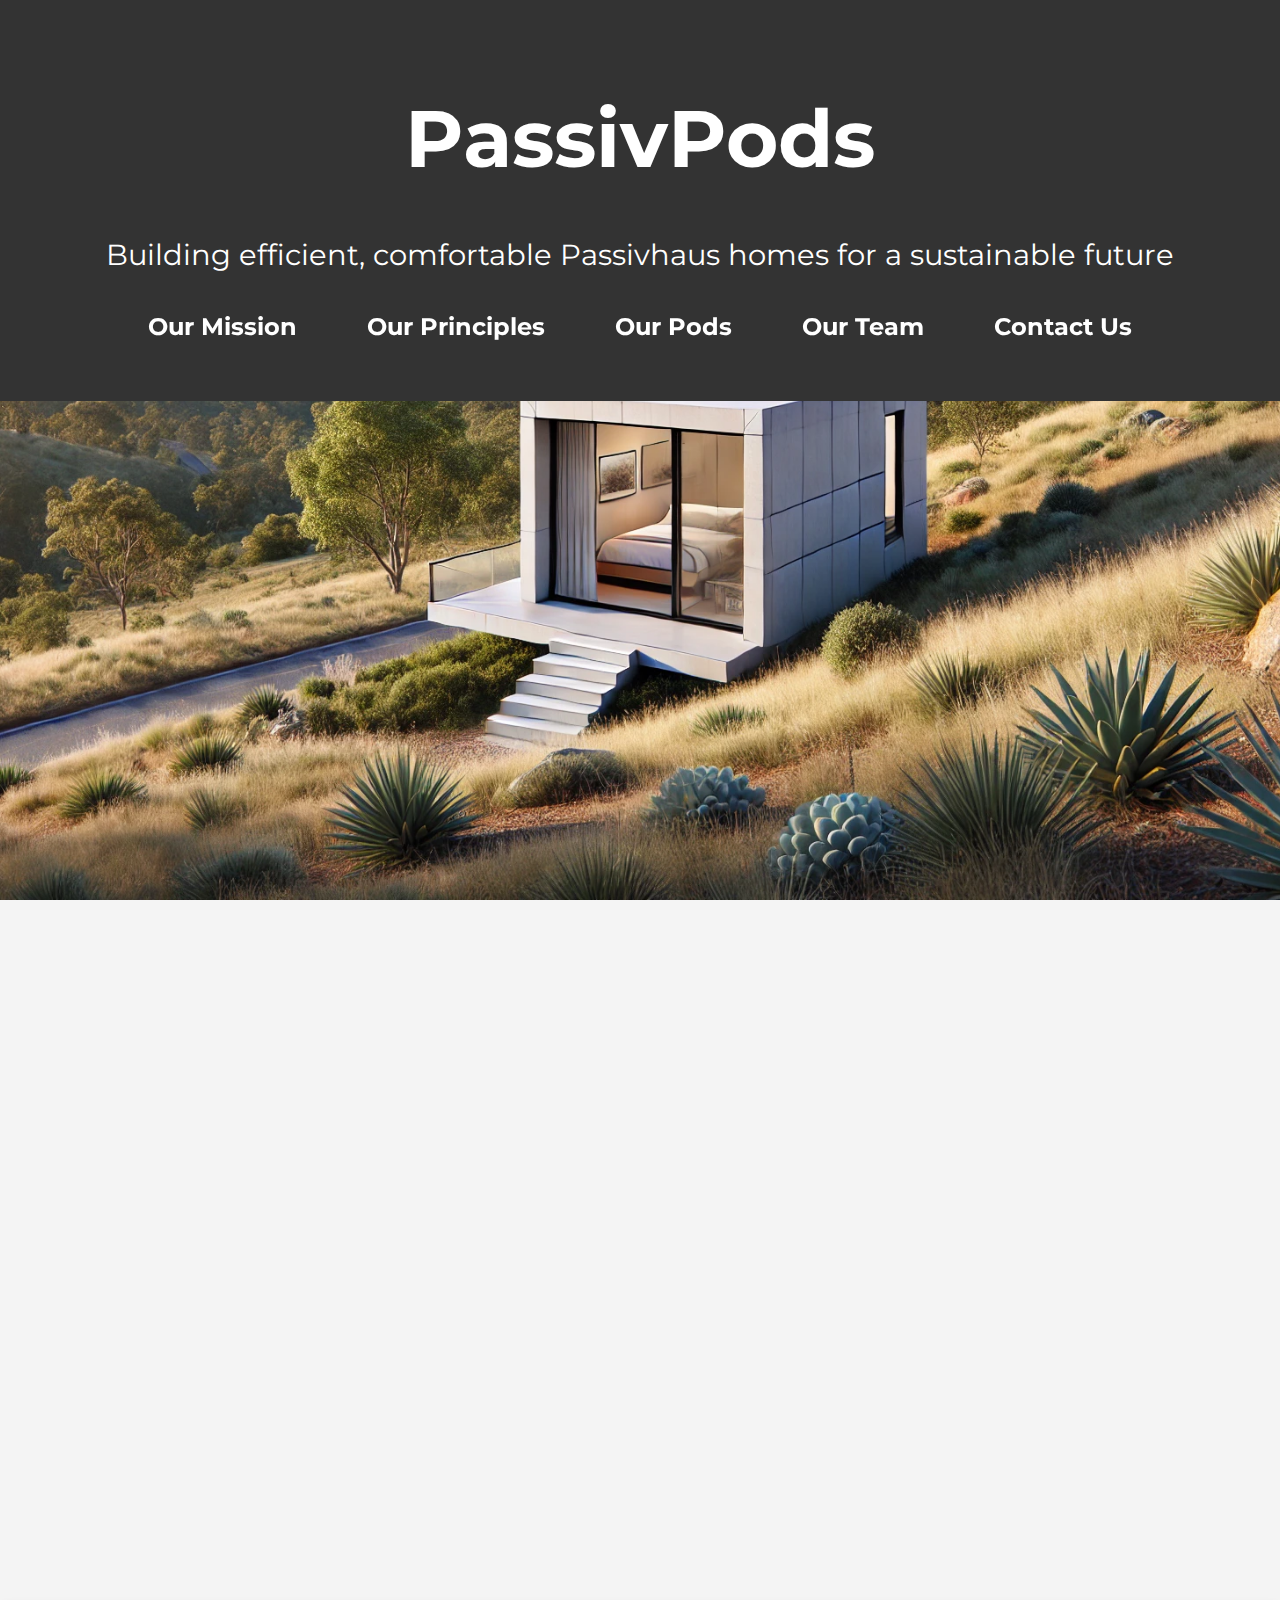
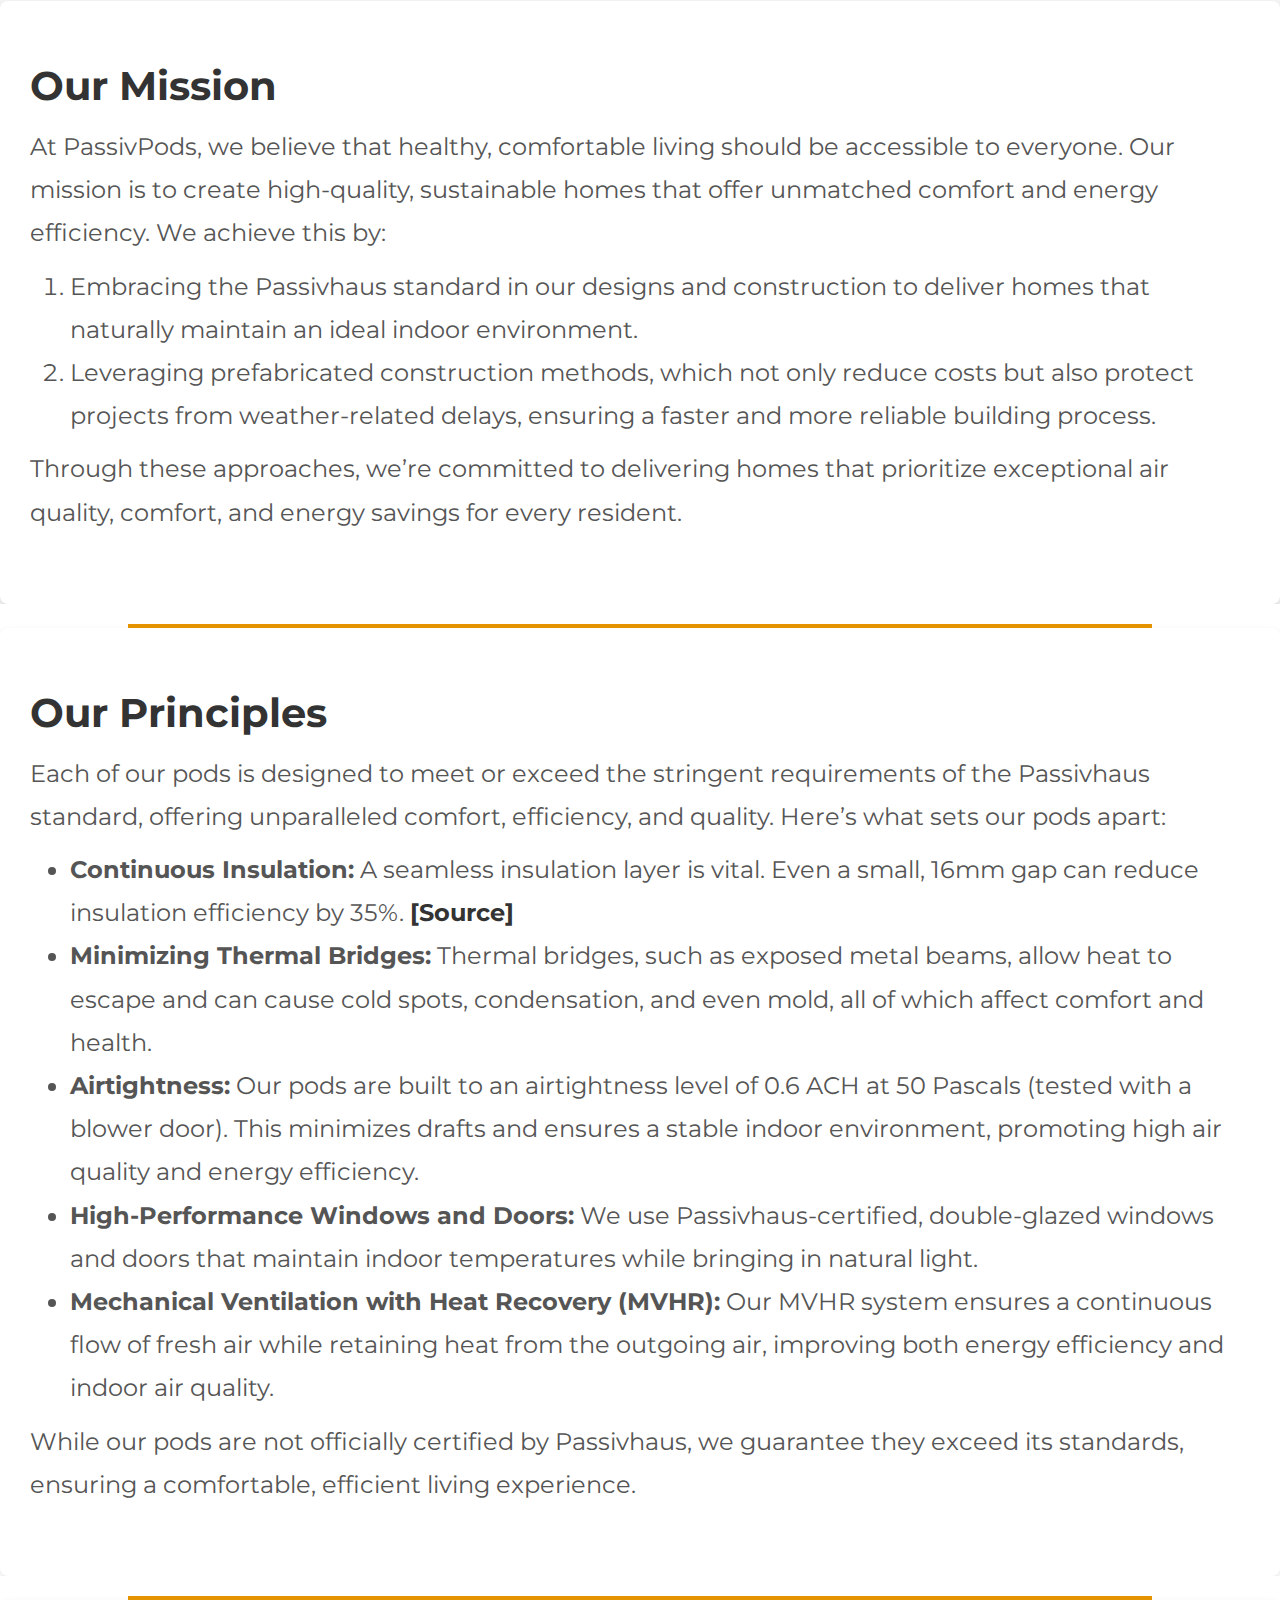
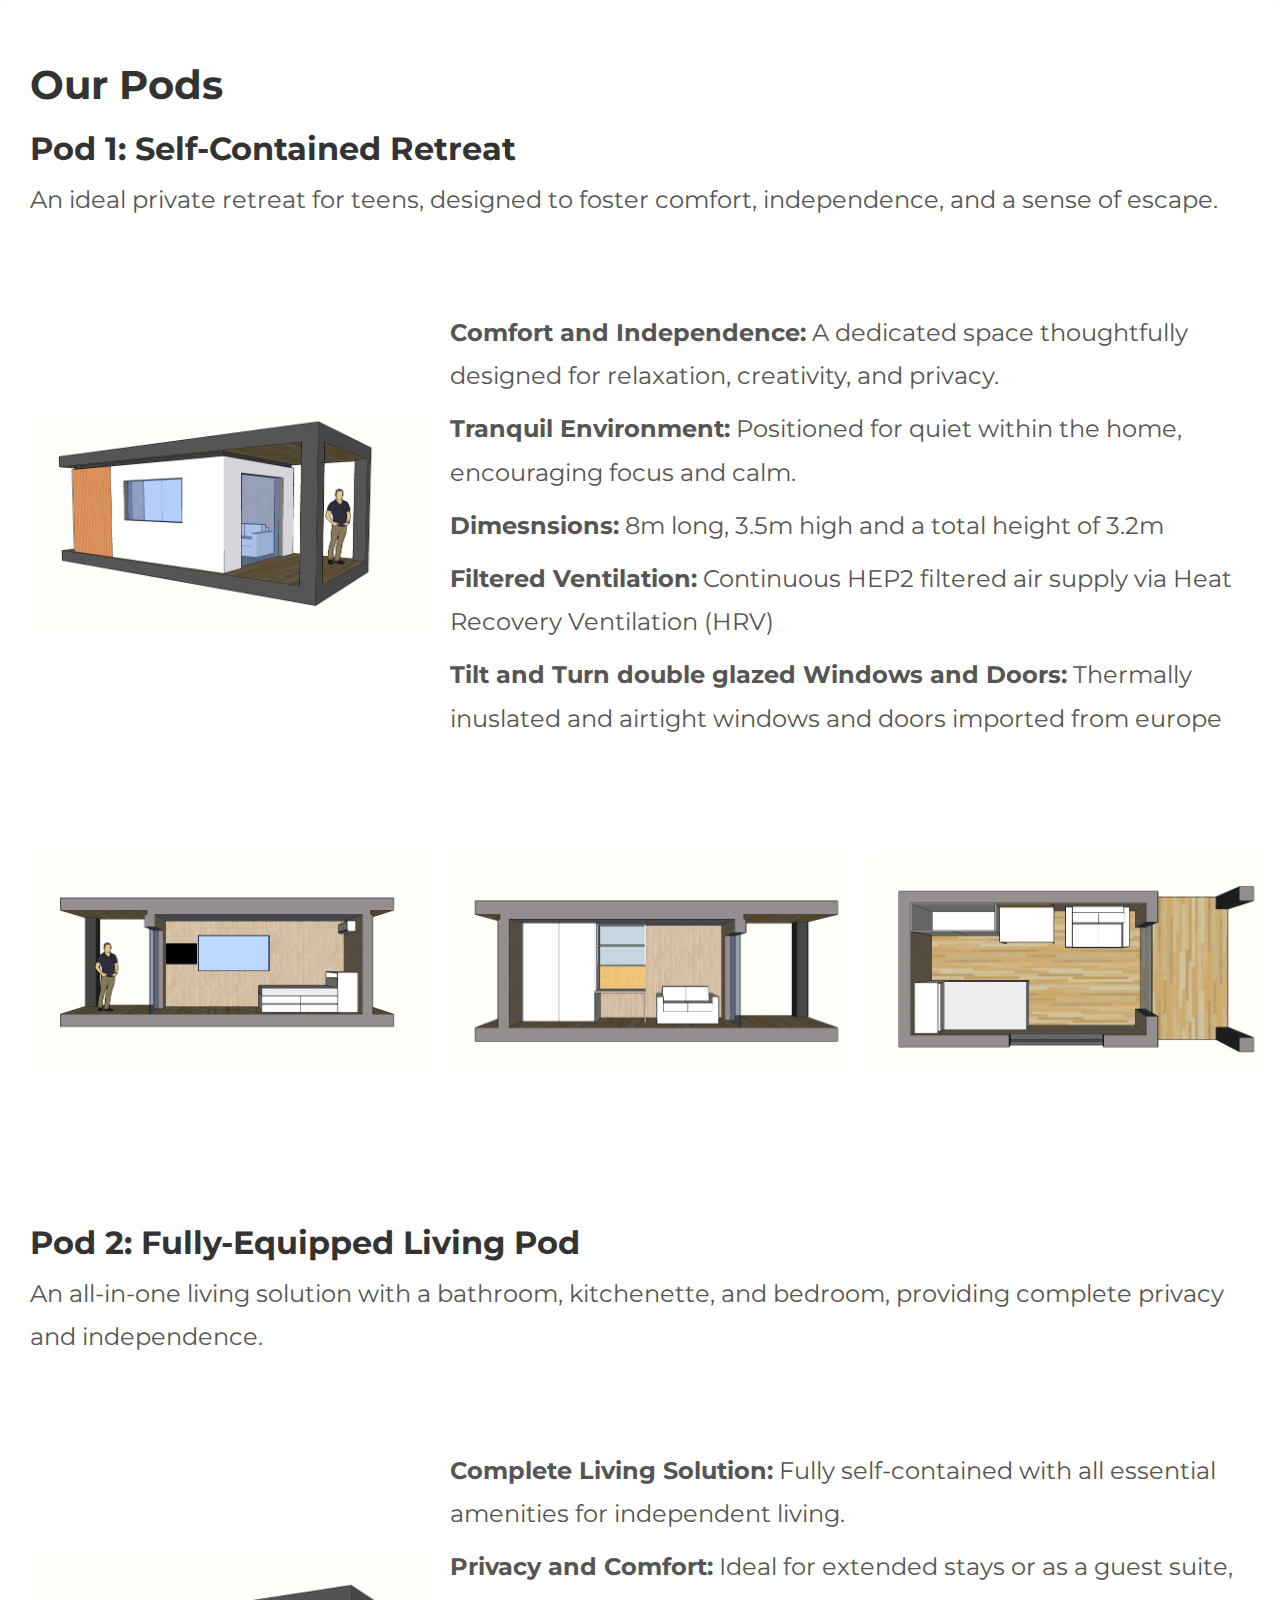
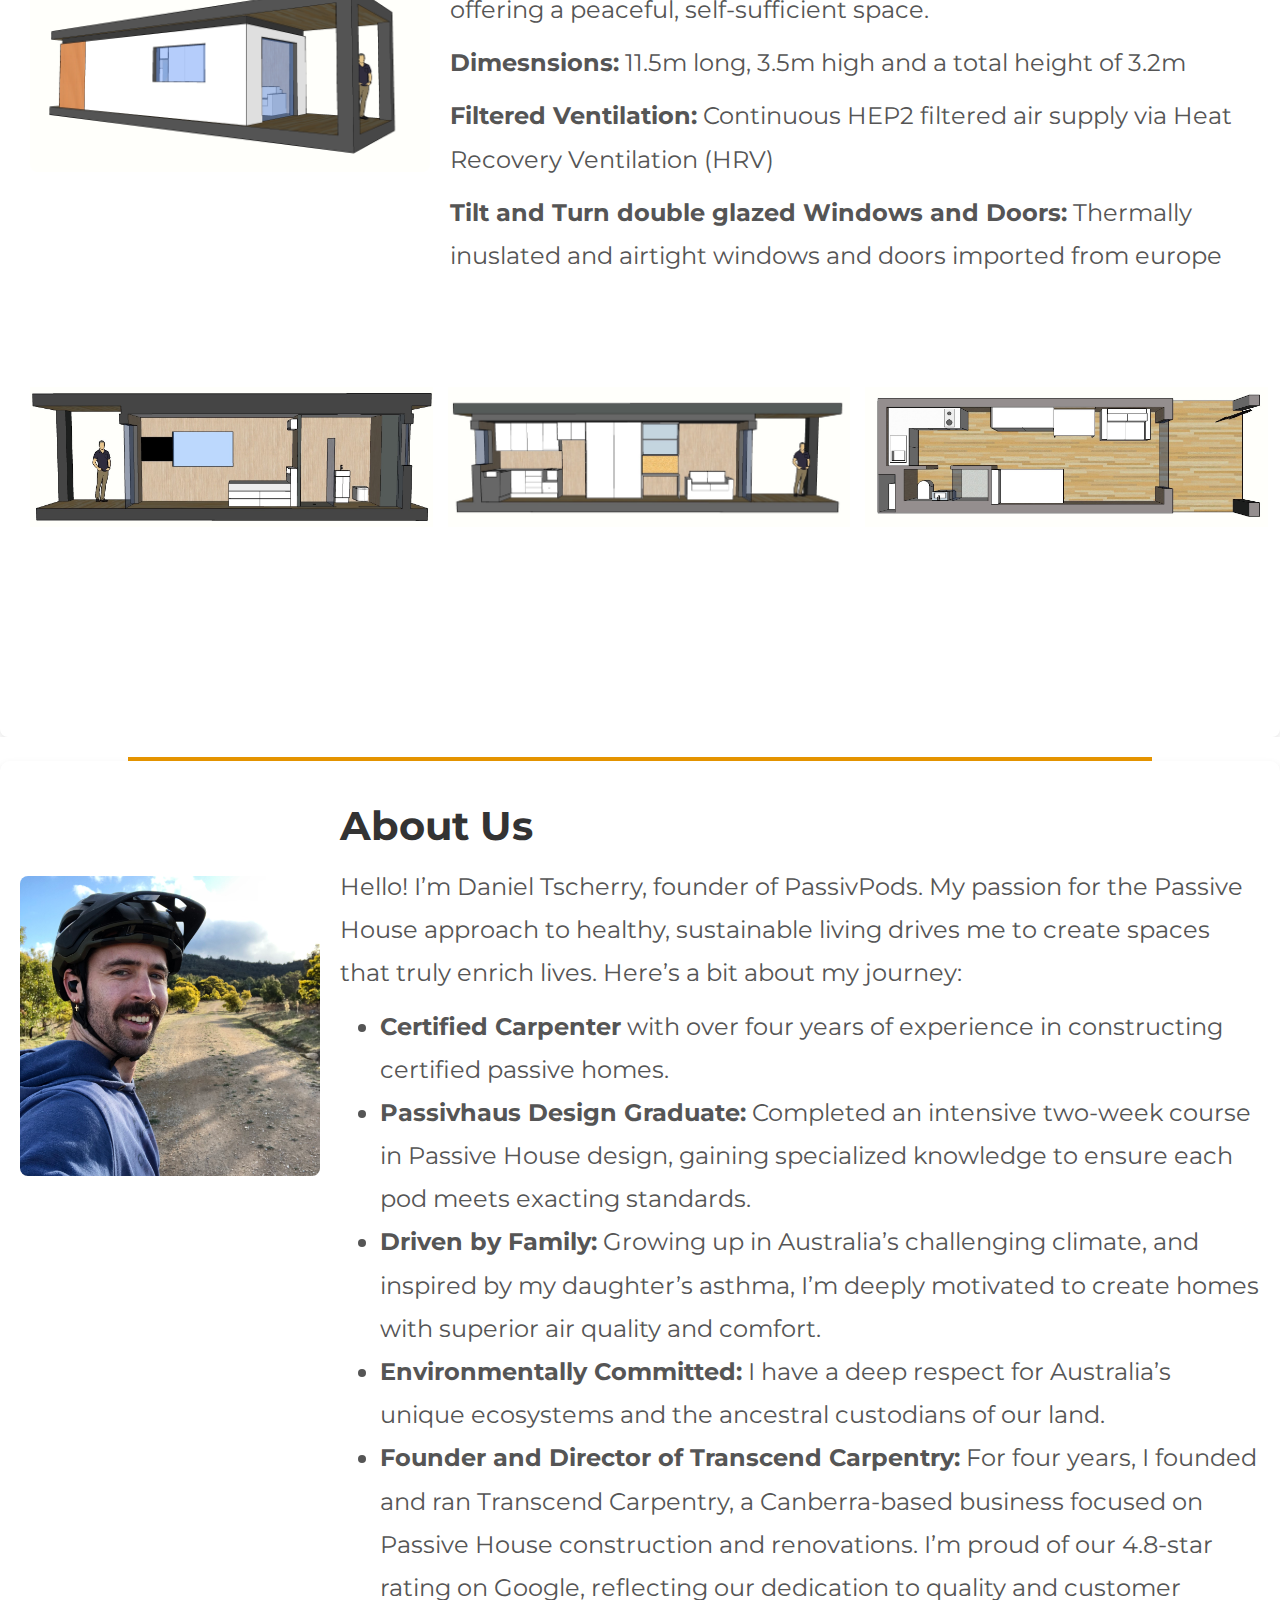
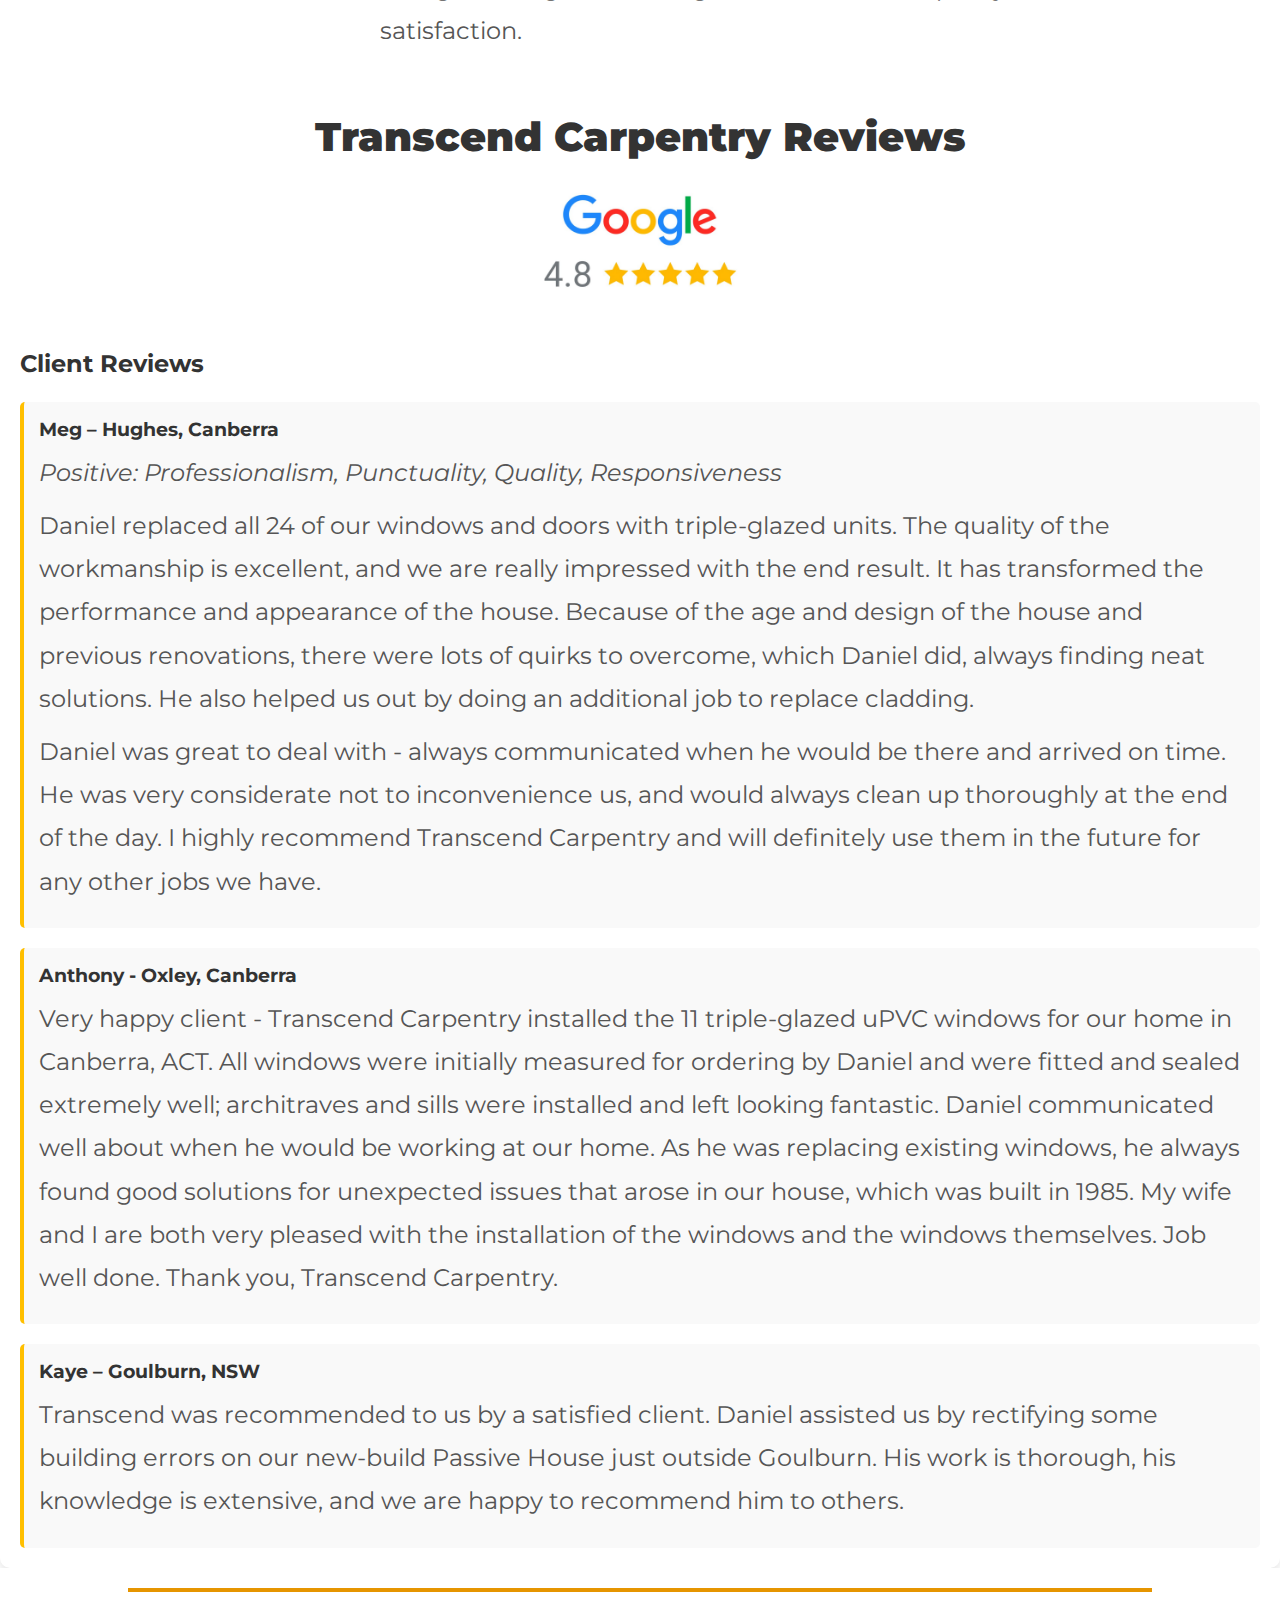
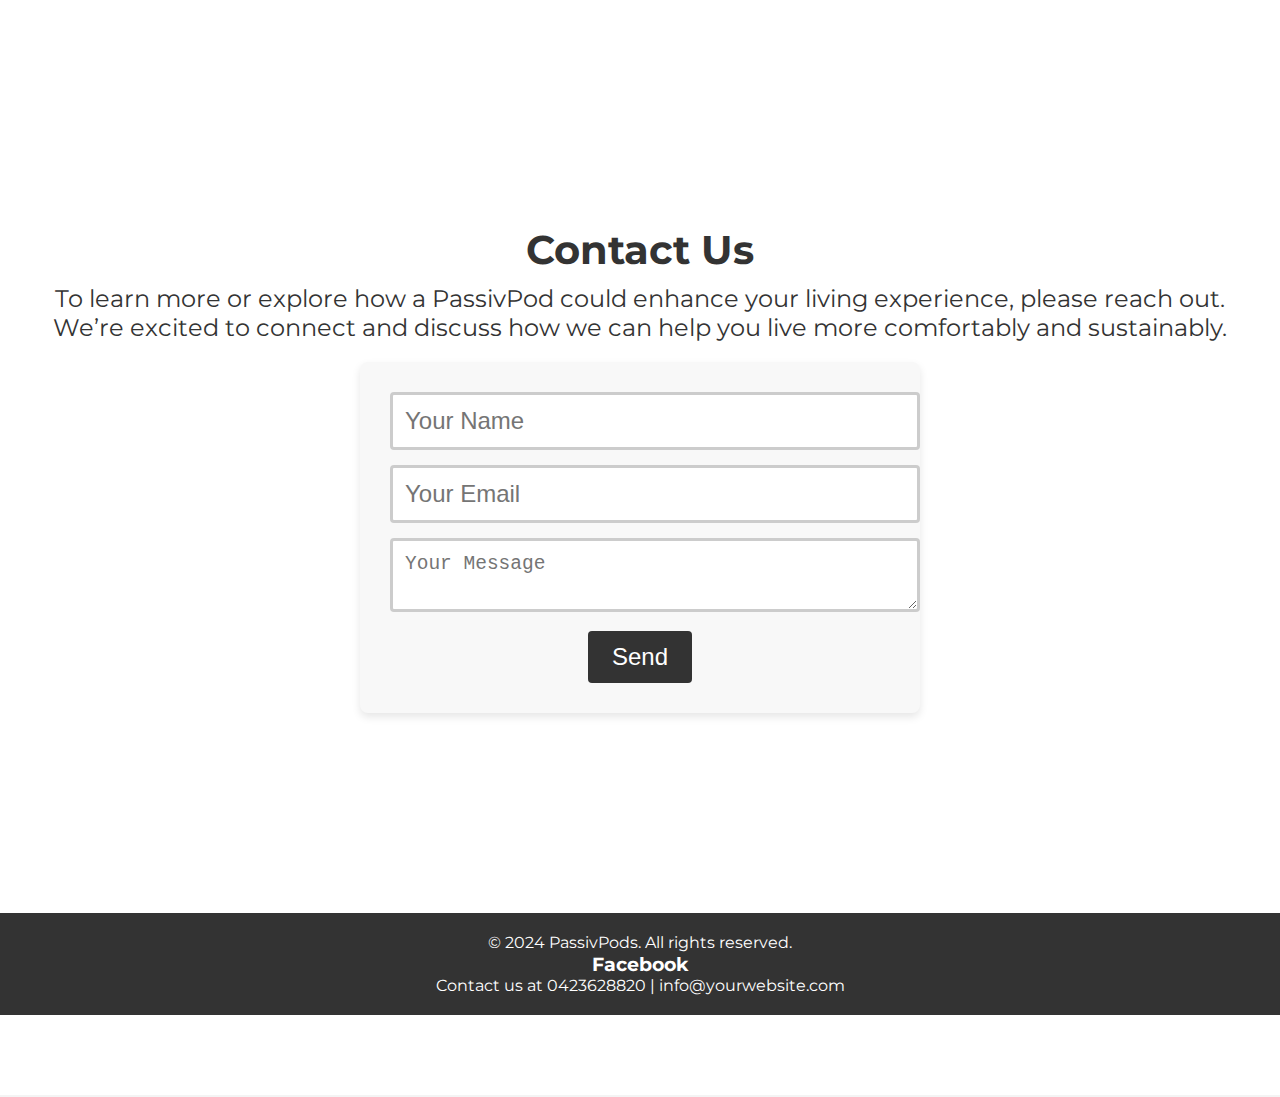
==== commit 34e16bb1: "Update index.html" ====
--- a/index.html
+++ b/index.html
@@ -5,10 +5,10 @@
     <meta charset="UTF-8">
     <meta name="viewport" content="width=device-width, initial-scale=1.0">
     <meta name="description" content="PassivPods offers sustainable, compact, and efficient passive homes designed for comfort and energy efficiency.">
-    <meta property="og:title" content="PassivPods | Micro Passive House Portfolio">
+    <meta property="og:title" content="PassivPods | Passive House Portfolio">
     <meta property="og:description" content="Discover compact, sustainable, and energy-efficient homes designed for comfort.">
     <meta property="og:image" content="https://example.com/path/to/your-image.jpg">
-    <meta property="og:url" content="https://yourwebsite.com">
+    <meta property="og:url" content="https://passivpods.com.au">
     <title>PassivPods Website</title>
     
     <!-- Link to external stylesheet -->
@@ -191,20 +191,18 @@
     
     <div class="divider-wrapper">
         <hr class="section-divider">
-        
 <section id="contact">
     <div class="contact-wrapper">
         <h2>Contact Us</h2>
         <p>To learn more or explore how a PassivPod could enhance your living experience, please reach out. We’re excited to connect and discuss how we can help you live more comfortably and sustainably.</p>
-        <form action="https://formspree.io/f/xpwzrnel" method="POST">
+        <form action="https://formspree.io/f/tscherryd@yahoo.com" method="POST">
             <input type="text" name="name" placeholder="Your Name" required>
-            <input type="email" name="email" placeholder="Your Email" required>
+            <input type="email" name="_replyto" placeholder="Your Email" required>
             <textarea name="message" placeholder="Your Message" required></textarea>
             <button type="submit">Send</button>
         </form>
     </div>
 </section>
-
 
     
         <!-- Footer -->
--- a/assets/style.css
+++ b/assets/style.css
@@ -1,159 +1,438 @@
-/* General Reset and Responsive Sizing */
-body, html {
+/* General styling */
+body {
+    font-family: 'Montserrat', 'Lato', sans-serif;
+    background-color: #f4f4f4;
+    color: #333;
+    background-image: url("../images/Scenic background.webp");
+    background-size: cover;
+    background-position: center 0px; /* Moves the image down by 200 pixels */
+    background-attachment: fixed;
     margin: 0;
     padding: 0;
-    font-family: 'Montserrat', 'Lato', sans-serif;
-    box-sizing: border-box;
-    line-height: 1.6;
-}
-
-/* Header */
-.main-header {
+}
+/* Divider wrapper with white background */
+.divider-wrapper {
+    background-color: white; /* Set the background to white */
+    text-align: center; /* Center-aligns the divider */
+    padding: 20px 0; /* Adds space above and below the divider */
+}
+
+/* Centered orange section divider */
+.section-divider {
+    border: none; /* Remove default border */
+    width: 80%; /* Set the width to 80% of the container */
+    height: 4px; /* Thickness of the line */
+    background-color: #e69500; /* Orange color for the divider */
+    margin: 0 auto; /* Center the divider within the wrapper */
+    display: block; /* Ensure it behaves as a block element */
+}
+
+
+/* Main header styling */
+#hero {
     text-align: center;
-    padding: 1rem;
-    background: #f4f4f4;
-}
-
-.main-header h1 {
-    font-size: 2rem;
-}
-
-.main-header nav {
-    display: flex;
-    flex-wrap: wrap;
+    padding: 40px 0px;
+    background-color: #333;
+    color: white;
+    margin-bottom: 1200px;
+}
+
+#hero h1 {
+    font-size: 5em;
+    margin: 0;
+    padding: 50px 0;
+}
+
+#hero p {
+    font-size: 1.8em;
+    margin: 0;
+    padding-bottom: 20px;
+}
+
+/* Navigation styling */
+nav {
+    display: flex;
     justify-content: center;
-    gap: 1rem;
-    margin-top: 1rem;
-}
-
-/* Hamburger Menu */
-.hamburger-menu button {
-    font-size: 1.5rem;
-    background: none;
+    gap: 50px;
+    padding: 10px;
+    background-color: rgba(51, 51, 51, 0.9);
+    position: sticky;
+    top: 0;
+}
+
+nav a {
+    color: #fff;
+    font-size: 1.5em;
+    text-decoration: none;
+    font-weight: bold;
+    padding: 10px;
+    transition: color 0.3s ease;
+}
+
+nav a:hover {
+    color: #ffbf00;
+    transition: 0.9s ease all;
+    transform: translateY(-5px);
+}
+
+/* Dropdown header styling */
+.dropdown-header {
+    display: flex;
+    align-items: center;
+    position: fixed;
+    top: 0;
+    width: 100%;
+    background-color: #333;
+    color: white;
+    padding: 10px 10px;
+    font-size: 1em;
+    opacity: 0;
+    transform: translateY(-100%);
+    transition: transform 0.4s ease, opacity 0.4s ease;
+}
+
+.brand-name {
+    font-weight: bold;
+    font-size: 2em;
+    color: white;
+    margin-right: auto;
+    padding: 0px 0px 0px 40px;
+}
+
+.dropdown-nav {
+    position: absolute;
+    font-size: 1em;
+    left: 50%;
+    transform: translateX(-50%);
+    display: flex;
+    gap: 60px;
+    padding: 40px 0px 0px 0px;
+}
+
+.dropdown-nav a {
+    color: white;
+    text-decoration: none;
+    font-weight: bold;
+    transition: color 0.3s ease;
+}
+
+.dropdown-nav a:hover {
+    color: #ffbf00;
+    transition: 0.9s ease all;
+    transform: translateY(-5px);
+}
+
+/* Show class for smooth drop-down */
+.dropdown-header.show {
+    opacity: 1;
+    transform: translateY(0);
+}
+
+/* General link styling */
+a {
+    color: #333;
+    text-decoration: none;
+    font-weight: bold;
+    transition: color 0.3s ease;
+}
+
+a:hover {
+    color: #ffbf00;
+    transition: 0.9s ease all;
+    transform: translateY(-5px);
+}
+
+/* Consistent styling for each section */
+.section {
+    padding: 60px 30px;
+    background-color: white;
+    border-radius: 8px;
+    box-shadow: 0 4px 8px rgba(0, 0, 0, 0.1);
+    text-align: left;
+}
+
+.section h2 {
+    font-size: 2.5em;
+    margin-top: 0;
+    margin-bottom: 15px;
+    color: #333;
+}
+
+.section p, .section ol, .section ul {
+    font-size: 1.5em;
+    line-height: 1.8;
+    color: #555;
+    margin: 10px 0;
+}
+
+/* Section heading spacing */
+#pods h2 {
+    margin-bottom: 20px; /* Add space below the "Our Pods" heading */
+}
+
+/* Pod container styling */
+.pod {
+    margin-bottom: 150px; /* Adds space between each pod section */
+}
+
+/* Pod header styling */
+.pod-header {
+    margin-bottom: 80px;
+}
+
+.pod-header h3 {
+    font-size: 2em;
+    color: #333;
+    margin: 0;
+}
+
+.pod-blurb {
+    font-size: 1.2em;
+    color: #555;
+    margin-top: 5px;
+    margin-bottom: 15px;
+}
+
+/* Top Section: Flex layout for image on left, text on right */
+.top-section {
+    display: flex;
+    align-items: center;
+    gap: 20px;
+    margin-bottom: 100px;
+}
+
+/* Image on the left */
+.image-left {
+    flex: 1;
+}
+
+.main-pod-image {
+    width: 100%;
+    max-width: 2000px;
+    border-radius: 8px;
+    /* Removed box-shadow */
+}
+
+/* Text on the right */
+.text-right {
+    flex: 2;
+}
+
+.text-right ul {
+    list-style-type: none;
+    padding: 0;
+}
+
+.text-right li {
+    margin-bottom: 10px;
+}
+
+/* Bottom Section: Three images side by side */
+.bottom-section {
+    display: flex;
+    justify-content: space-between;
+    gap: 15px;
+    flex-wrap: nowrap; /* Prevents stacking on wider screens */
+}
+
+/* First image in the row */
+.bottom-section .side-by-side-image:nth-child(1) {
+    max-width: 33%; /* Adjust width as needed */
+}
+
+/* Second image in the row */
+.bottom-section .side-by-side-image:nth-child(2) {
+    max-width: 33%; /* Adjust width as needed */
+}
+
+/* Third image in the row */
+.bottom-section .side-by-side-image:nth-child(3) {
+    max-width: 33%; /* Adjust width as needed */
+}
+
+/* Responsive Layout for Smaller Screens */
+@media (max-width: 768px) {
+    .bottom-section {
+        flex-wrap: wrap; /* Allows stacking on smaller screens */
+    }
+    .side-by-side-image {
+        max-width: 100%; /* Full width when stacked */
+    }
+}
+/* Flexbox layout for About Us */
+.about-us-container {
+    display: flex;
+    align-items: flex-start; /* Aligns the image and text container to the top */
+    gap: 20px; /* Space between the image and text */
+    margin-top: 20px; /* Space above the About Us section */
+}
+
+/* Profile Picture Styling */
+.profile-picture {
+    position: relative;
+    width: 300px;
+    height: 300px;
+    margin-top: 75px; /* Adjust this value to align with the first line of text */
+}
+
+/* Image Styling */
+.profile-picture img {
+    width: 100%;
+    height: 100%;
+    object-fit: cover;
+    border-radius: 8px;
+}
+
+/* Blurry Border Effect */
+.profile-picture::before {
+    content: "";
+    position: absolute;
+    top: 0;
+    left: 0;
+    width: 100%;
+    height: 100%;
+    border-radius: 8px;
+    box-shadow: 0 0 15px 5px rgba(0, 0, 0, 0.5);
+    filter: blur(8px);
+    z-index: -1;
+}
+/* Hover effect for profile picture */
+.profile-picture img:hover {
+    transform: scale(1.02); /* Slightly enlarges the image on hover */
+}
+
+/* About Us Text */
+.about-us-text {
+    flex: 1; /* Allows the text to take up remaining space */
+}
+
+/* Section Styling */
+#team {
+    background-color: #fff; /* Ensure a clean background for this section */
+    padding: 20px;
+    border-radius: 10px; /* Optional: adds rounded corners to the section */
+    box-shadow: 0 4px 8px rgba(0, 0, 0, 0.1); /* Subtle shadow for the section */
+}
+
+
+/* About Us section styling */
+#team .google-rating {
+    margin-top: 50px;
+    text-align: center;
+}
+
+#team .google-rating img {
+    width: 300px; /* Adjust size as needed */
+}
+
+/* Reviews styling */
+#team .review {
+    margin-top: 20px;
+    padding: 15px;
+    border-left: 4px solid #ffbf00; /* Accent color for each review */
+    background-color: #f9f9f9;
+    border-radius: 5px;
+}
+
+#team .review h4 {
+    margin: 0;
+    font-size: 1.2em;
+    color: #333;
+}
+
+#team .review p {
+    margin: 10px 0;
+    color: #555;
+}
+
+#team h3 {
+    margin-top: 40px;
+    font-size: 1.5em;
+    color: #333;
+}
+
+/* Contact section and form styling */
+#contact {
+    display: flex;
+    justify-content: center;
+    align-items: center;
+    flex-direction: column;
+    padding: 200px 20px;
+    text-align: center;
+    background-color: white;
+    
+}
+
+#contact h2 {
+    font-size: 2.5em;
+    margin-bottom: 10px;
+}
+
+#contact p, #contact ol, #contact ul {
+    max-width: 1200px;
+    font-size: 1.5em;
+    margin-top: 0;
+    margin-bottom: 20px;
+}
+
+#contact form {
+    max-width: 500px;
+    width: 100%;
+    background: #f8f8f8;
+    padding: 30px;
+    border-radius: 8px;
+    box-shadow: 0 4px 8px rgba(0, 0, 0, 0.1);
+    margin: 0 auto;
+}
+
+#contact input, #contact textarea {
+    width: 100%;
+    padding: 12px;
+    margin-bottom: 15px;
+    border: 3px solid #ccc;
+    border-radius: 4px;
+    font-size: 1.5em;
+}
+
+#contact button {
+    background-color: #333;
+    color: white;
+    padding: 12px 24px;
     border: none;
+    border-radius: 4px;
+    font-size: 1.5em;
     cursor: pointer;
-    display: none;
-}
-
-#mobile-nav {
-    display: none;
-    flex-direction: column;
-    gap: 1rem;
+    transition: background-color 0.3s ease;
+}
+
+#contact button:hover {
+    background-color: #ffbf00;
+    color: white;
+    transform: translateY(-3px);
+}
+
+/* Footer styling */
+footer {
+    background-color: #333;
+    color: white;
+    padding: 20px;
     text-align: center;
 }
 
-#mobile-nav.hidden {
-    display: none;
-}
-
-.desktop-nav {
-    display: flex;
-    justify-content: center;
-    gap: 1rem;
-}
-
-/* Section Styling */
-.section {
-    padding: 1rem;
-}
-
-.section h2 {
-    font-size: 1.5rem;
-}
-
-/* Pods Section */
-.pod {
-    margin-bottom: 2rem;
-}
-
-.pod-header h3 {
-    font-size: 1.25rem;
-}
-
-.main-pod-image,
-.side-by-side-image {
-    max-width: 100%;
-    height: auto;
-}
-
-/* Contact Form */
-form {
-    display: flex;
-    flex-direction: column;
-    gap: 1rem;
-}
-
-form input, form textarea {
-    width: 100%;
-    padding: 0.5rem;
-    font-size: 1rem;
-}
-
-form button {
-    padding: 0.75rem;
-    background: #007BFF;
-    color: white;
-    border: none;
-    font-size: 1rem;
-    cursor: pointer;
-}
-
-form button:hover {
-    background: #0056b3;
-}
-
-/* Footer */
-.footer-content {
-    text-align: center;
-    padding: 1rem;
-    background: #333;
-    color: white;
-}
-
-/* Media Queries */
-@media (max-width: 768px) {
-    .main-header nav {
-        display: none;
-    }
-
-    .hamburger-menu button {
-        display: block;
-    }
-
-    .desktop-nav {
-        display: none;
-    }
-
-    #mobile-nav {
-        display: flex;
-    }
-
-    .top-section {
-        display: flex;
-        flex-wrap: wrap;
-        flex-direction: column;
-    }
-
-    .image-left, .text-right {
-        width: 100%;
-    }
-
-    .bottom-section {
-        display: flex;
-        flex-wrap: wrap;
-        justify-content: center;
-    }
-
-    .side-by-side-image {
-        max-width: 90%;
-        margin: 0.5rem;
-    }
-}
-
-@media (max-width: 480px) {
-    .main-header h1 {
-        font-size: 1.5rem;
-    }
-
-    .pod-header h3 {
-        font-size: 1
+footer p {
+    margin: 0;
+}
+
+.social-links a {
+    color: white;
+    margin: 0 10px;
+    text-decoration: none;
+    font-size: 1.2em;
+    transition: color 0.3s ease;
+}
+
+.social-links a:hover {
+    color: #ffbf00;
+    transition: 0.9s ease all;
+    transform: translateY(-5px);
+}
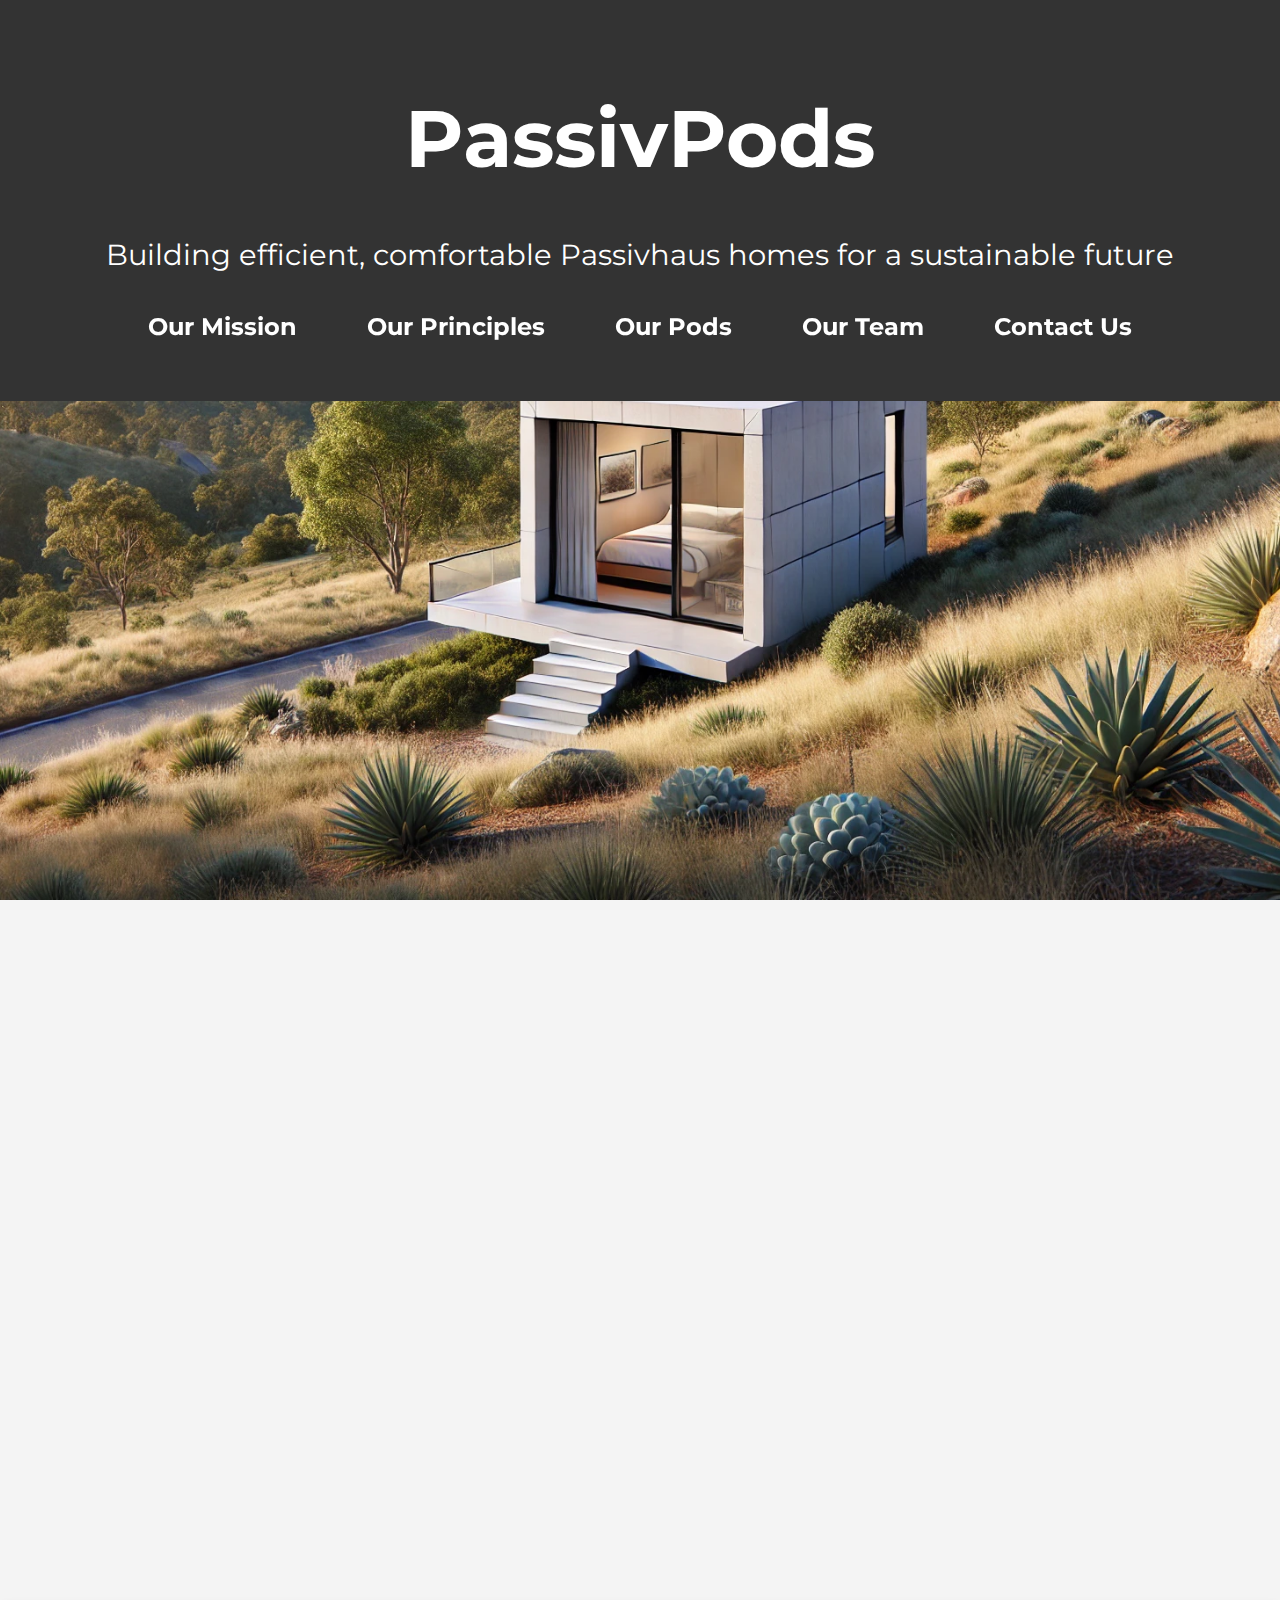
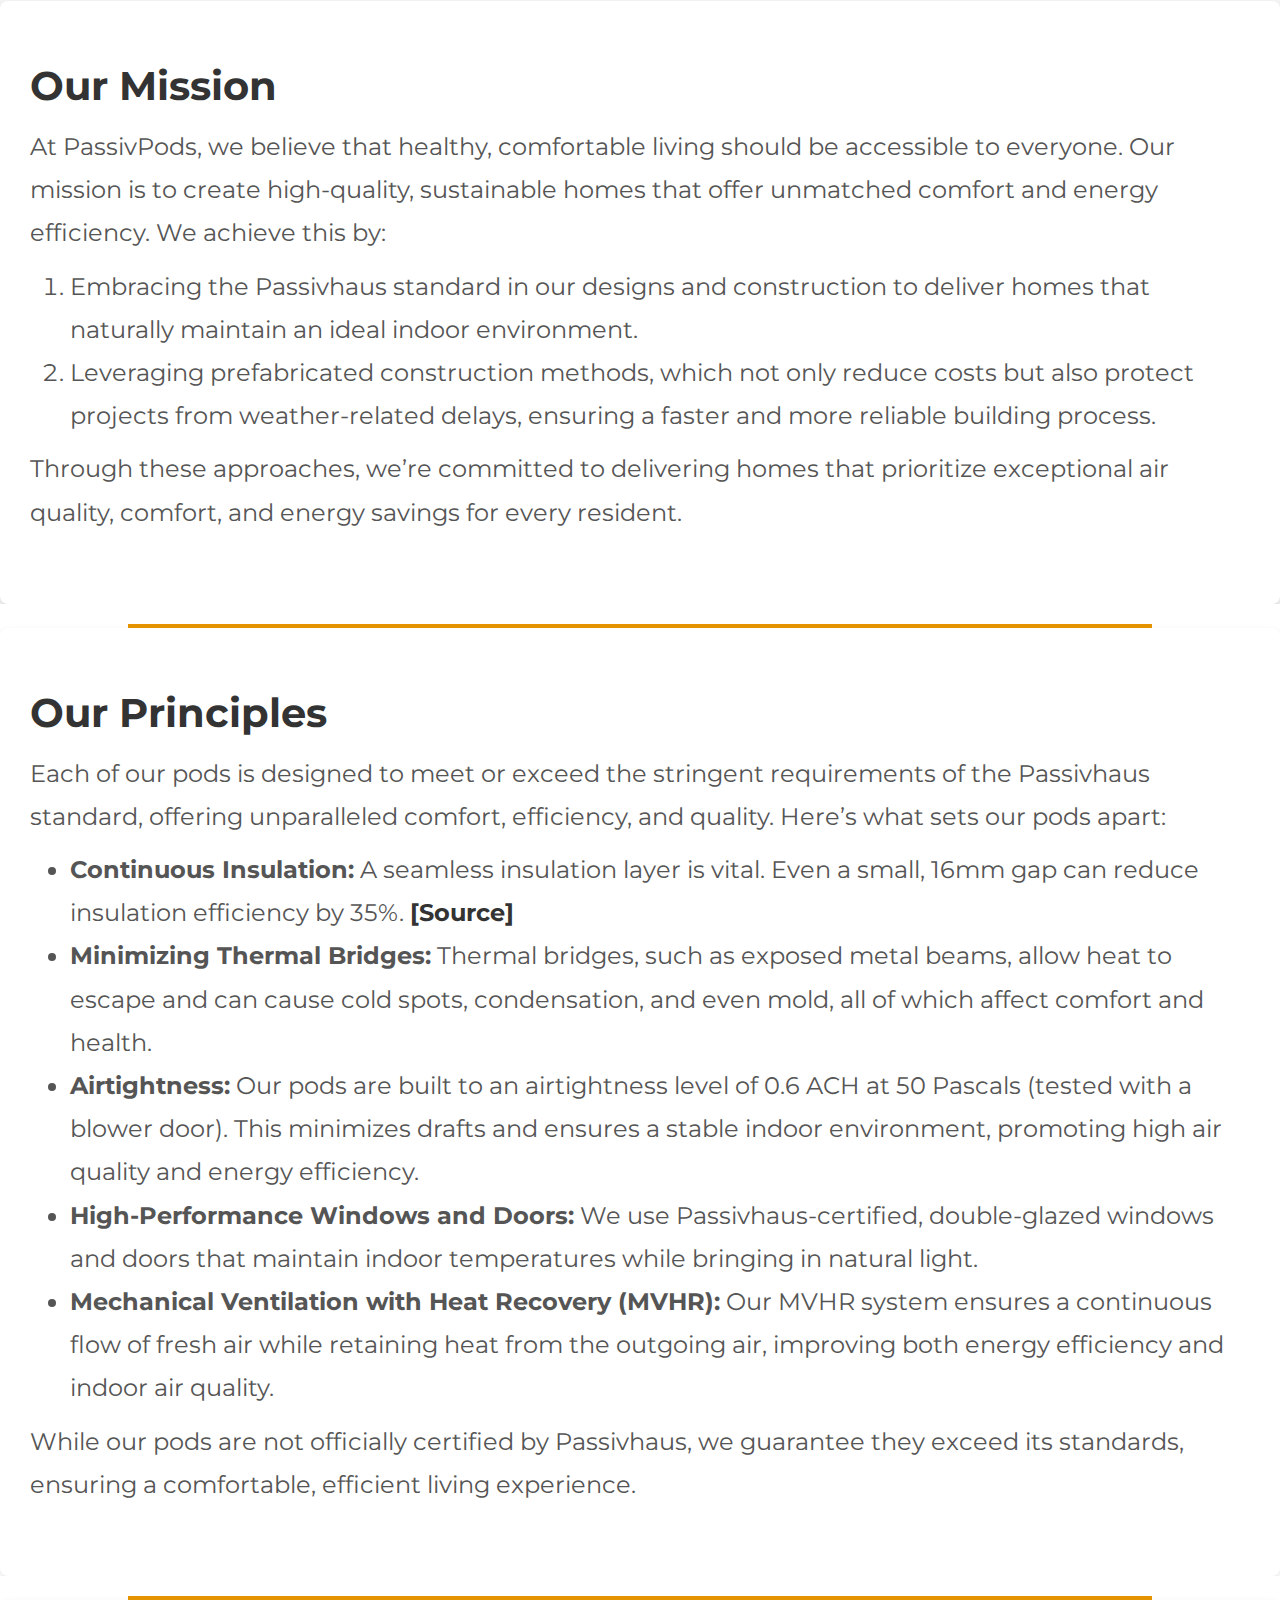
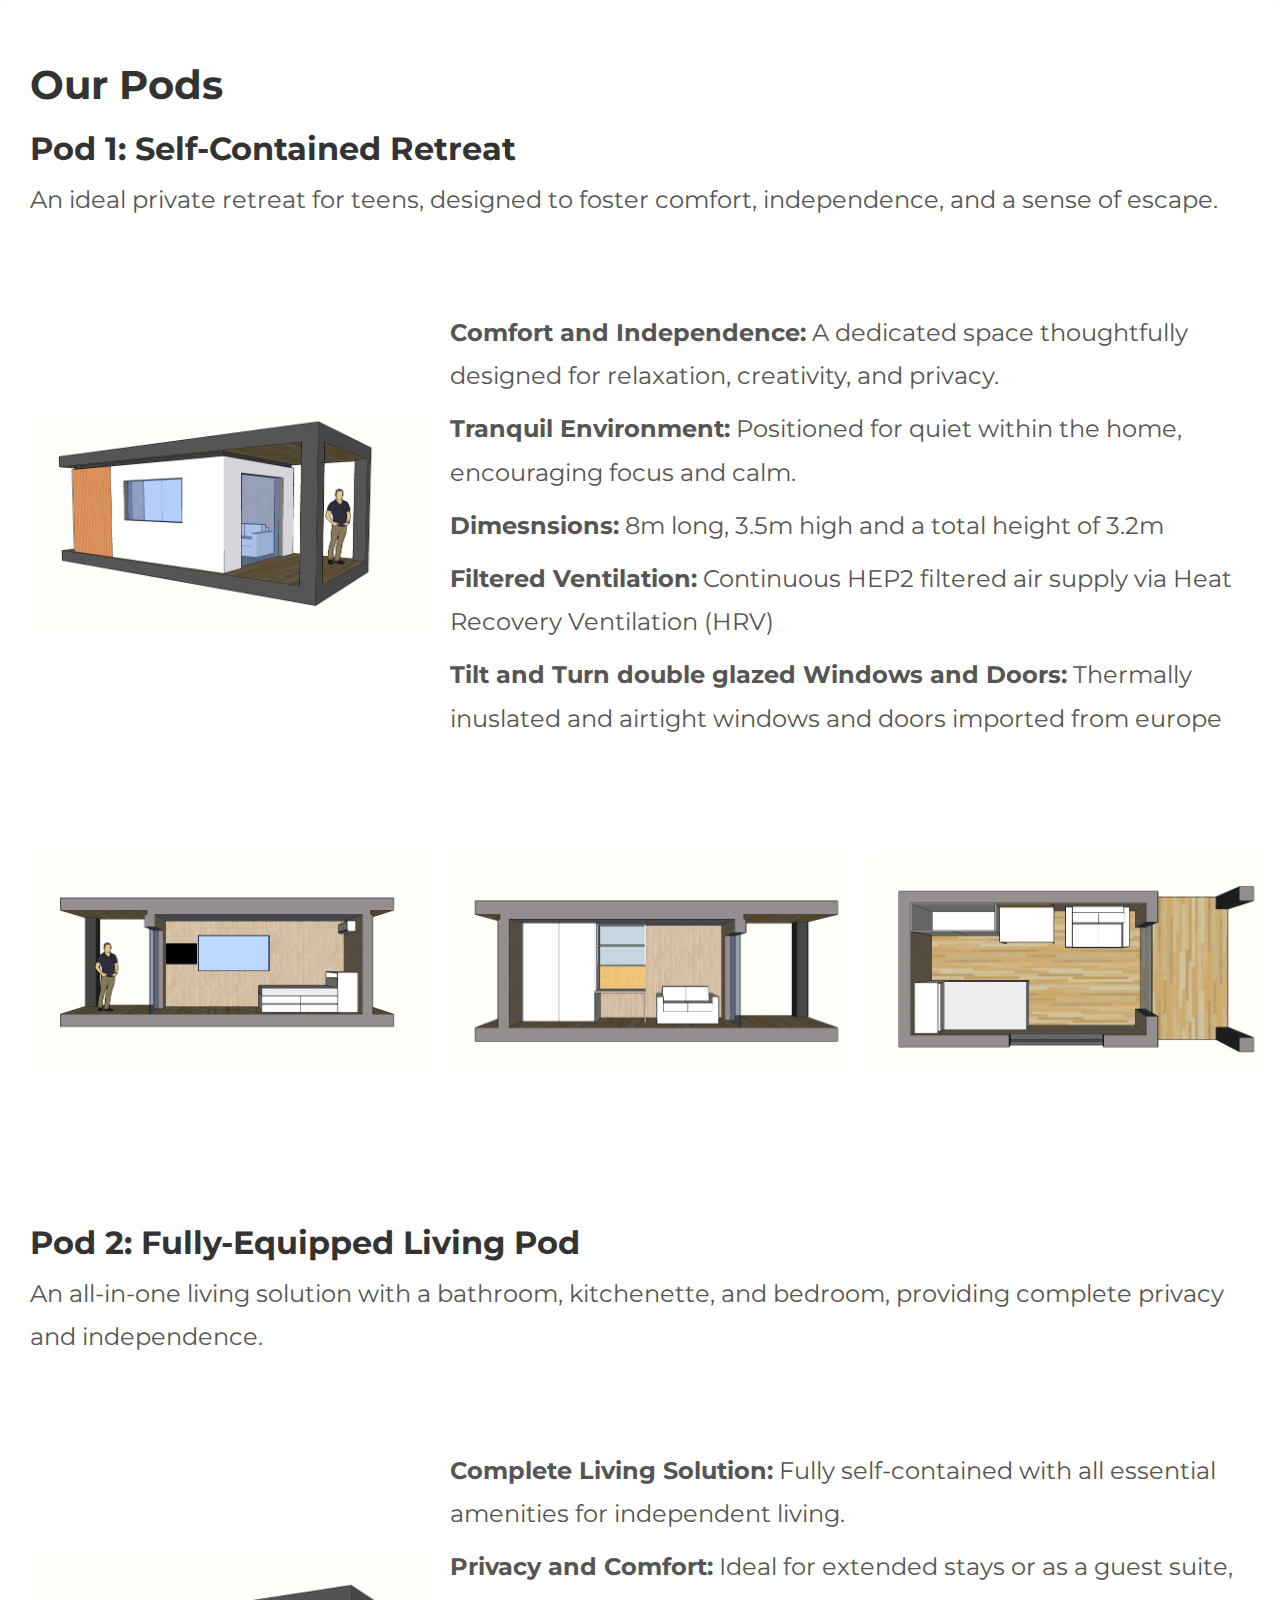
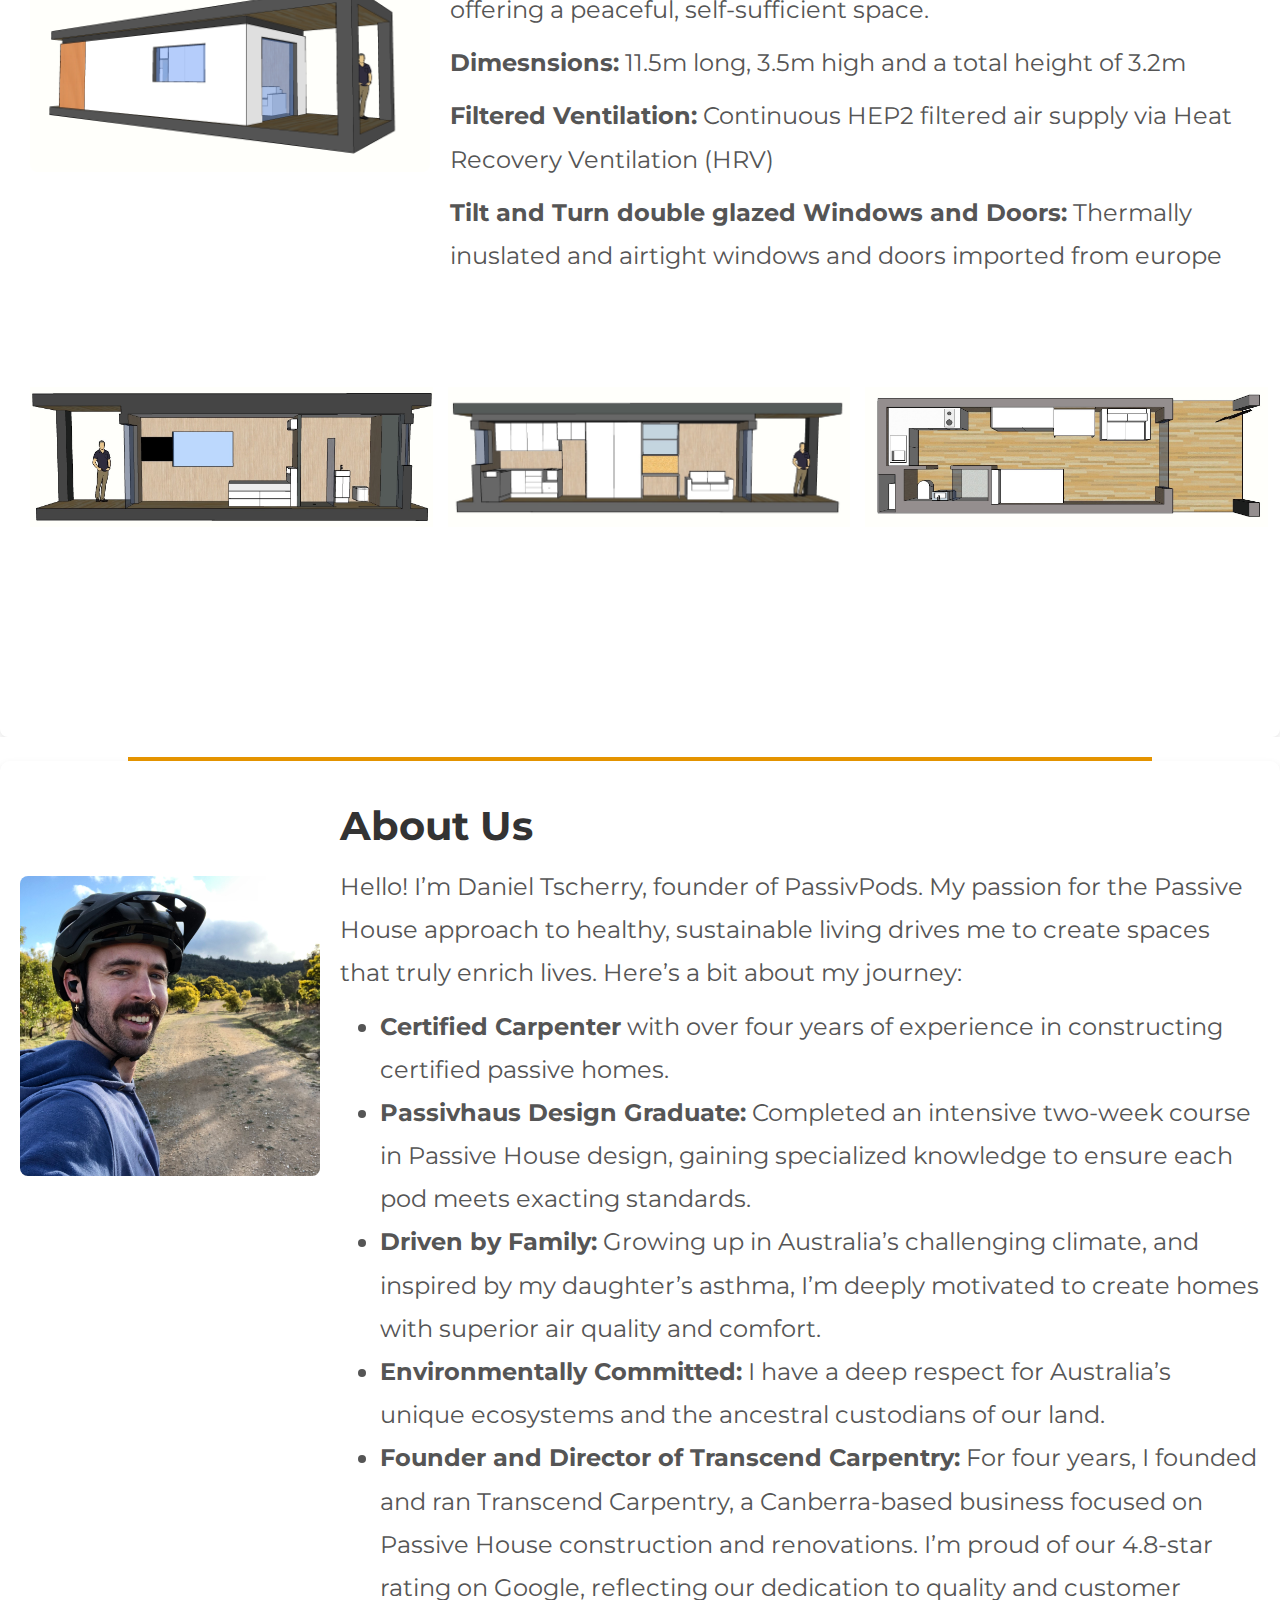
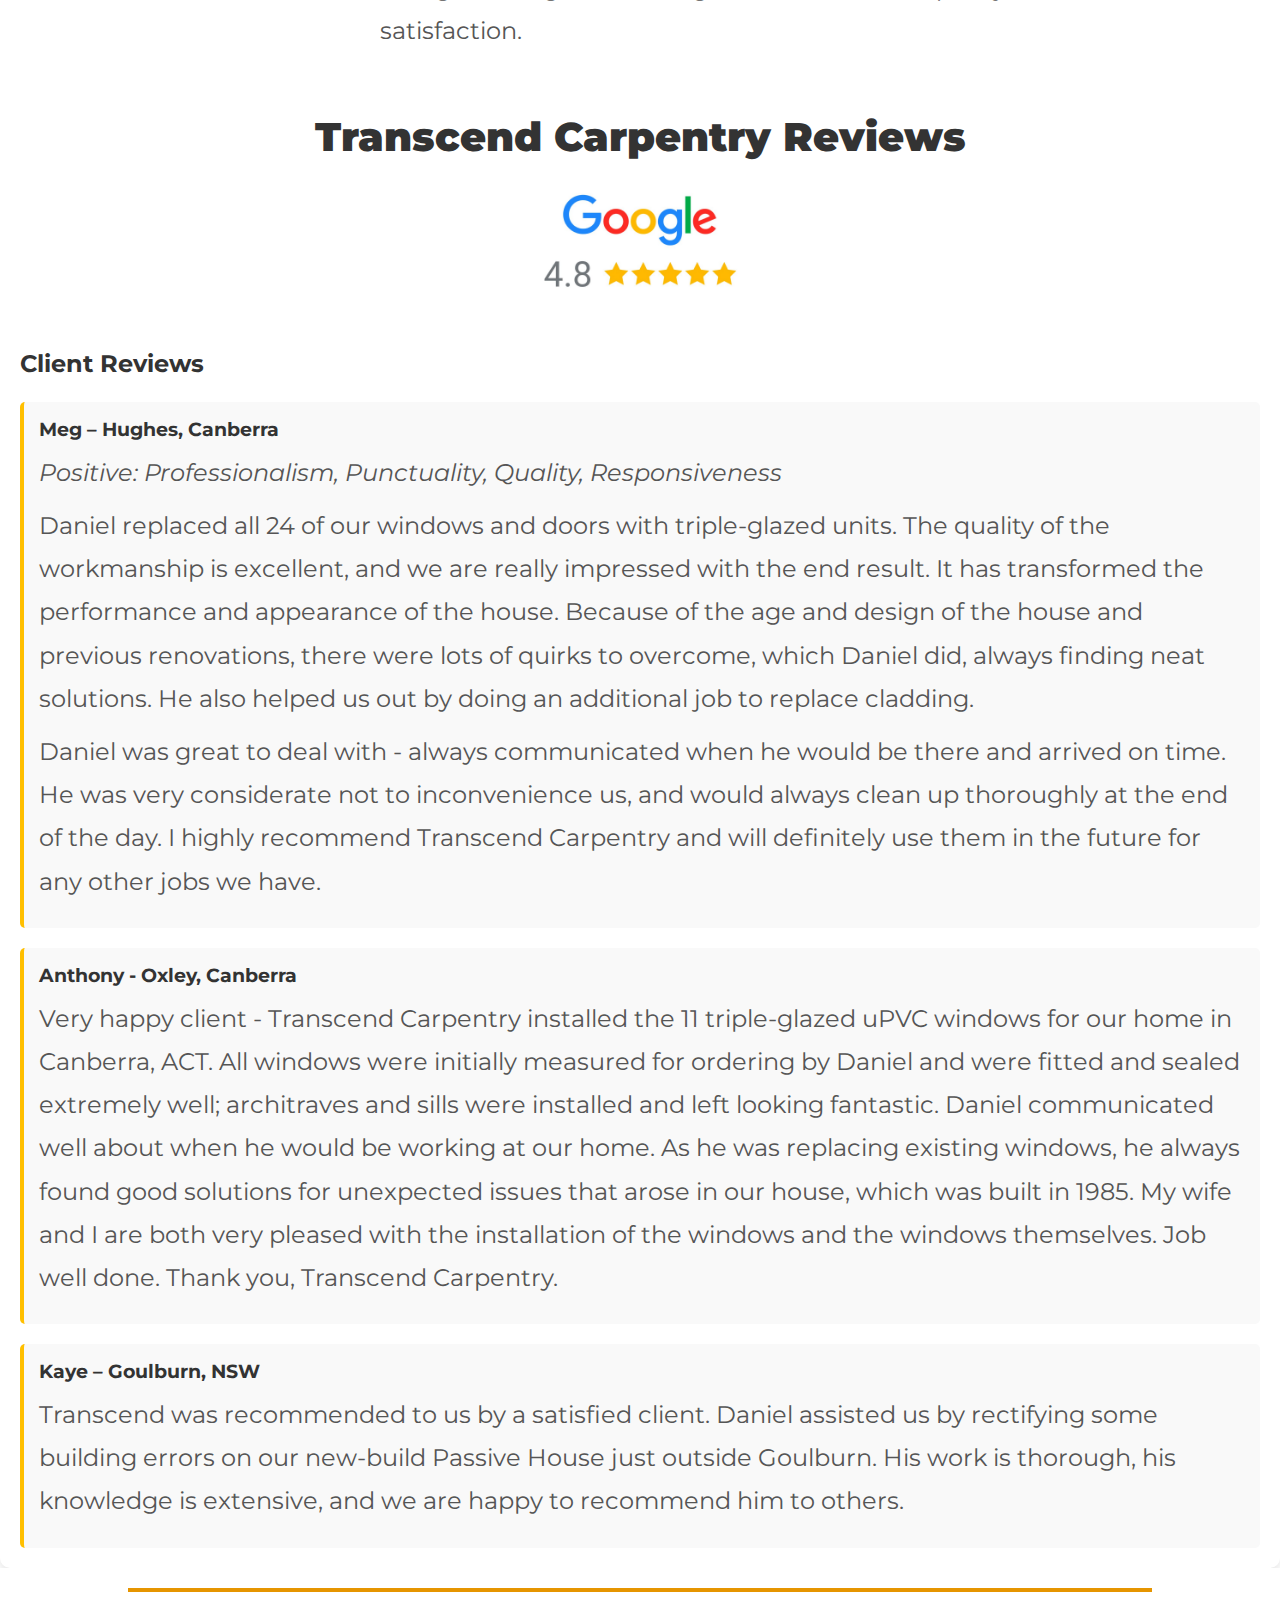
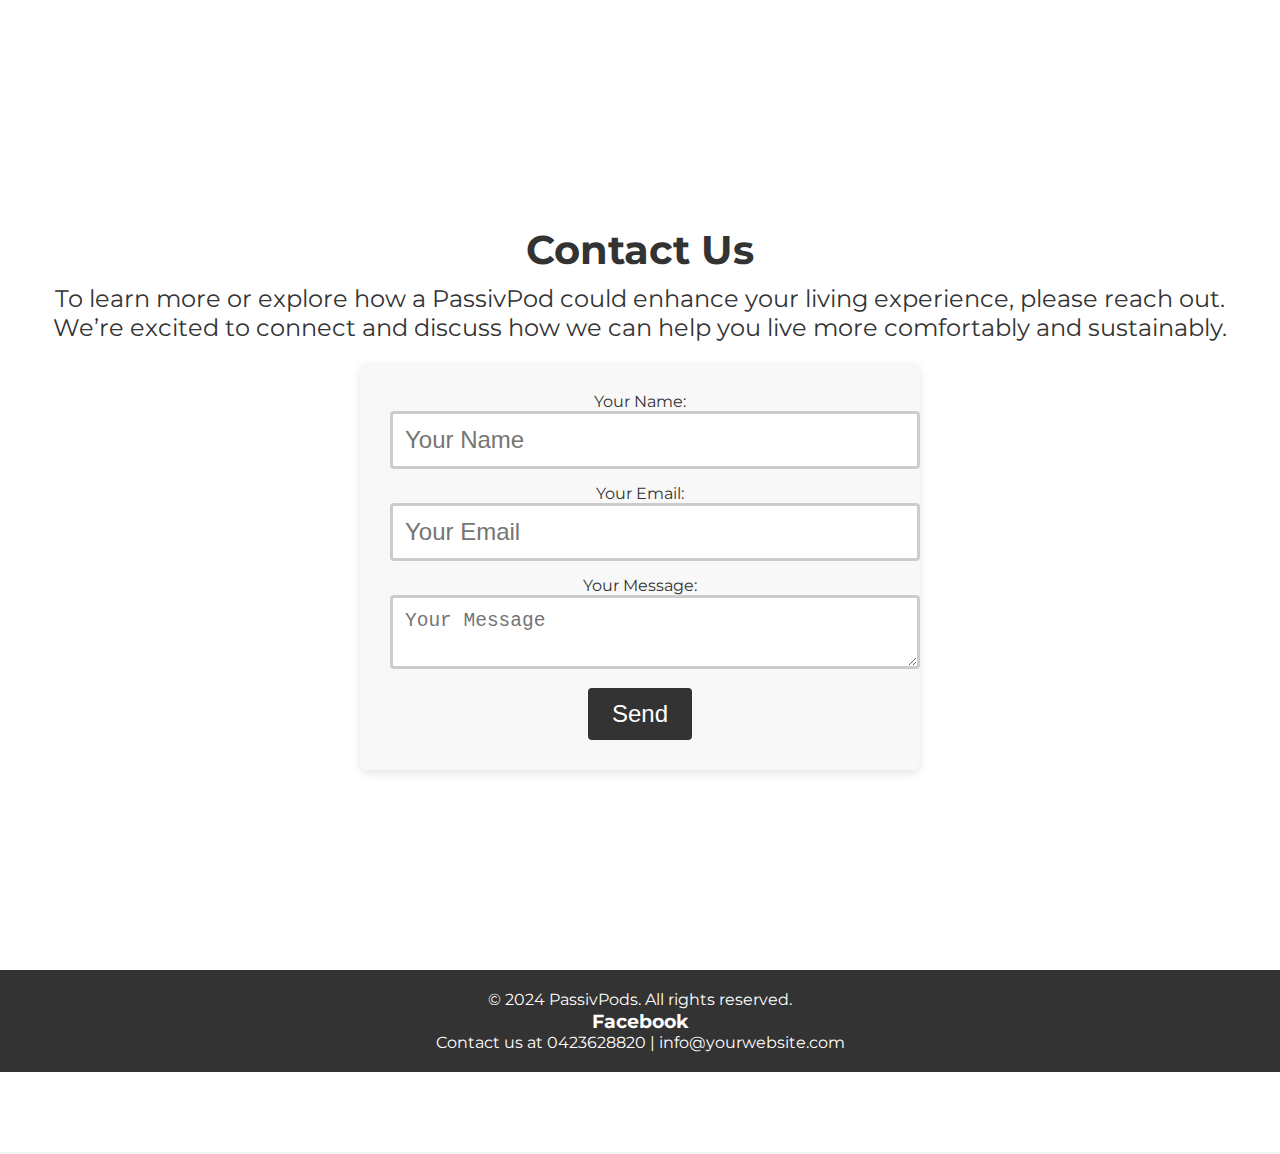
==== commit acdc72b8: "Update index.html" ====
--- a/index.html
+++ b/index.html
@@ -10,7 +10,7 @@
     <meta property="og:image" content="https://example.com/path/to/your-image.jpg">
     <meta property="og:url" content="https://passivpods.com.au">
     <title>PassivPods Website</title>
-    
+   
     <!-- Link to external stylesheet -->
     <link rel="stylesheet" href="assets/style.css">
     <link href="https://fonts.googleapis.com/css2?family=Montserrat:wght@400;700&family=Lato:wght@400;700&display=swap" rel="stylesheet">
@@ -195,14 +195,28 @@
     <div class="contact-wrapper">
         <h2>Contact Us</h2>
         <p>To learn more or explore how a PassivPod could enhance your living experience, please reach out. We’re excited to connect and discuss how we can help you live more comfortably and sustainably.</p>
-        <form action="https://formspree.io/f/tscherryd@yahoo.com" method="POST">
-            <input type="text" name="name" placeholder="Your Name" required>
-            <input type="email" name="_replyto" placeholder="Your Email" required>
-            <textarea name="message" placeholder="Your Message" required></textarea>
+        <form
+            action="https://formspree.io/f/xpwzrnel"
+            method="POST"
+        >
+            <input type="hidden" name="_next" value="https://yourdomain.com/thank-you.html">
+            <label>
+                Your Name:
+                <input type="text" name="name" placeholder="Your Name" required>
+            </label>
+            <label>
+                Your Email:
+                <input type="email" name="email" placeholder="Your Email" required>
+            </label>
+            <label>
+                Your Message:
+                <textarea name="message" placeholder="Your Message" required></textarea>
+            </label>
             <button type="submit">Send</button>
         </form>
     </div>
 </section>
+
 
     
         <!-- Footer -->
